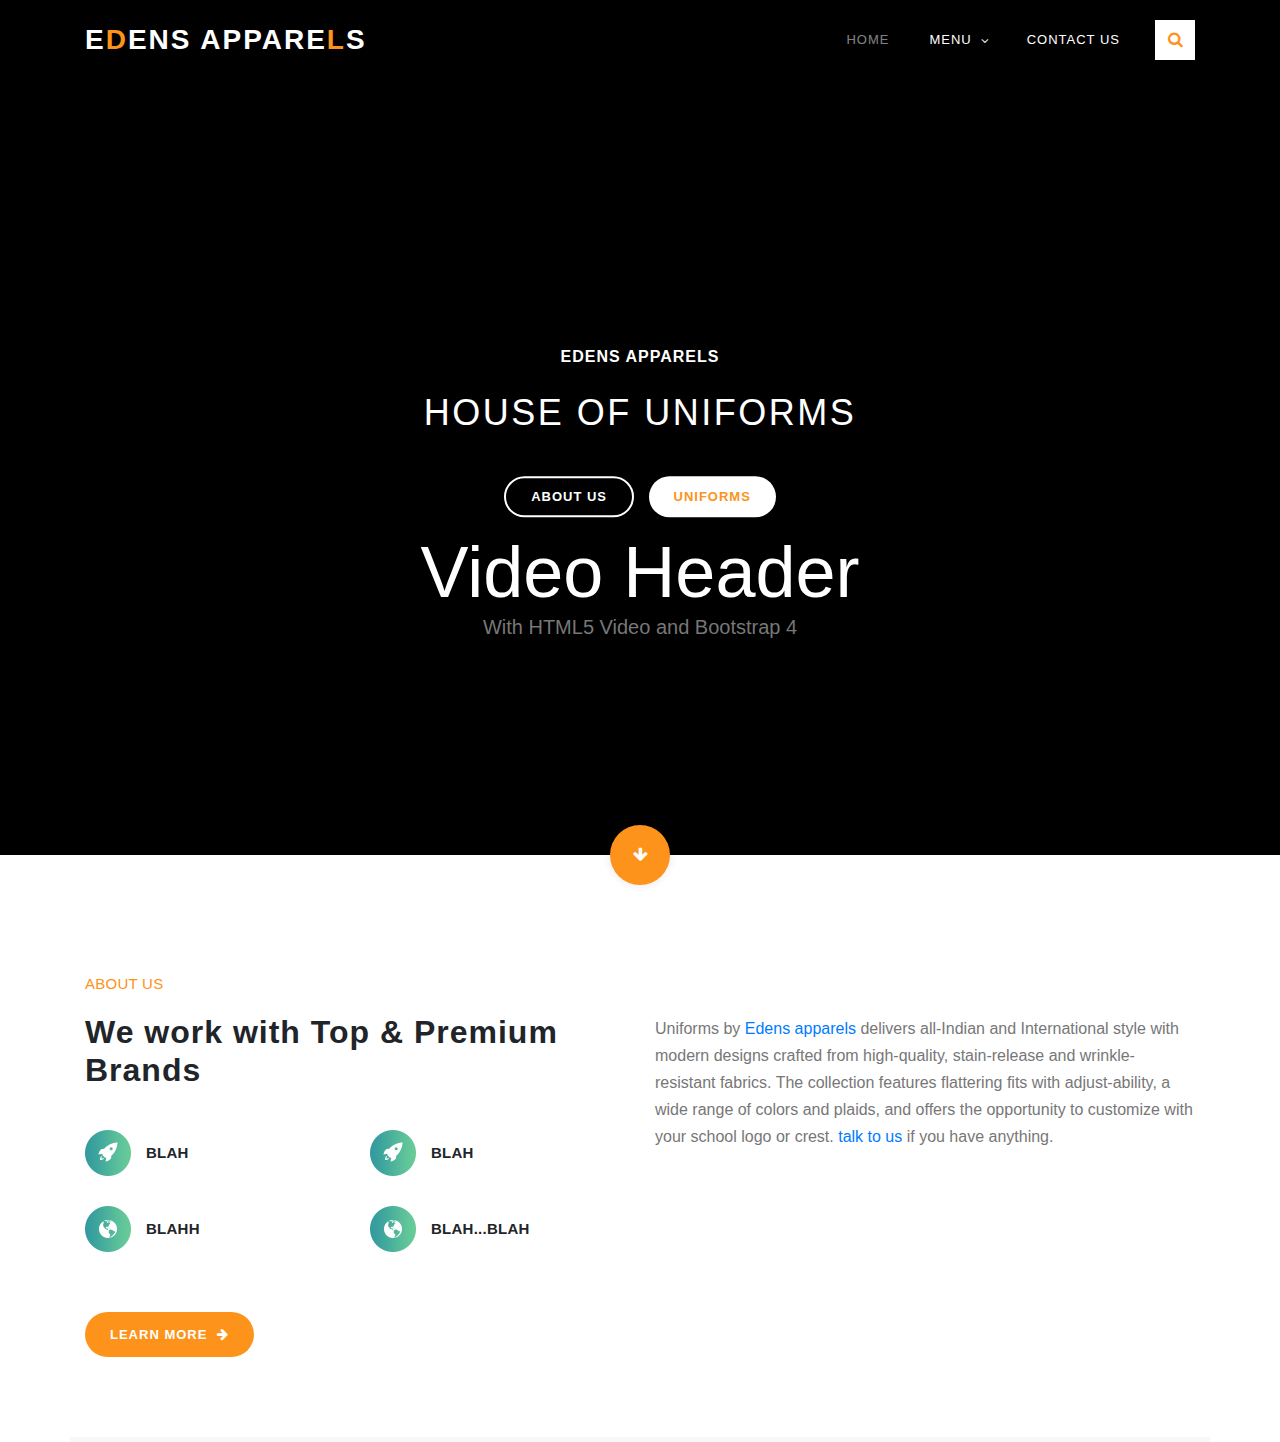
==== index.html @ 020130e3 "test phanse 1" ====
<!DOCTYPE html>
<html lang="en">

<head>
  <meta charset="UTF-8">
  <meta name="viewport" content="width=device-width, initial-scale=1, shrink-to-fit=no">
  <meta name="description" content="">
  <meta name="author" content="">
  <title>test edens</title>

  <!-- Additional CSS Files -->
  <link rel="stylesheet" type="text/css" href="assets/css/bootstrap.min.css">

  <link rel="stylesheet" type="text/css" href="assets/css/font-awesome.css">

  <link rel="stylesheet" href="assets/css/templatemo-breezed.css">

  <link rel="stylesheet" href="assets/css/owl-carousel.css">

  <link rel="stylesheet" href="assets/css/lightbox.css">

  <script src="https://ajax.googleapis.com/ajax/libs/jquery/3.5.1/jquery.min.js"></script>

</head>

<body>

  <!-- ***** Header Area Start ***** -->
  <header class="header-area header-sticky">
    <div class="container">
      <div class="row">
        <div class="col-12">
          <nav class="main-nav">

            <!-- ***** Logo Start ***** -->
            <a href="index.html" class="logo ml-0">
              e<span style="color: #fd931a;">d</span>ens appare<span style="color: #fd931a;">l</span>s
            </a>
            <!-- ***** Logo End ***** -->
            <!-- ***** Menu Start ***** -->
            <ul class="nav mt-1">
              <li class="scroll-to-section"><a href="#top" class="active">Home</a></li>
              <li class="submenu">
                <a href="javascript:;">MENU</a>
                <ul>
                  <li><a href="#about">About Us</a></li>
                  <li><a href="#projects">CATLOG</a></li>
                  <li><a href="#testimonials">Top brands</a></li>

                </ul>
              </li>
              <li class="scroll-to-section"><a href="#contact-us">Contact Us</a></li>
              <div class="search-icon">
                <a href="#search"><i class="fa fa-search"></i></a>
              </div>
            </ul>
            <a class='menu-trigger'>
              <span>Menu</span>
            </a>
            <!-- ***** Menu End ***** -->
          </nav>
        </div>
      </div>
    </div>
  </header>
  <!-- ***** Header Area End ***** -->

  <!-- ***** Search Area ***** -->
  <div id="search">
    <button type="button" class="close">×</button>
    <form id="contact" action="#" method="get">
      <fieldset>
        <input type="search" name="q" placeholder="SEARCH KEYWORD(s)" aria-label="Search through site content">
      </fieldset>
      <fieldset>
        <button type="submit" class="main-button">Search</button>
      </fieldset>
    </form>
  </div>


  <!-- ***** Main Banner Area Start ***** -->
  <div class="main-banner header-text" id="top">
    <div class="Modern-Slider">
      <!-- Item -->
      <div class="item">
        <div class="img-fill">

          <div class="overlay"></div>
          <video playsinline="playsinline" autoplay="autoplay" muted="muted" loop="loop">
            <source src="edens2.mp4" type="video/mp4">
          </video>
          <div class="container h-100">
            <div class="d-flex h-100 text-center align-items-center">
              <div class="w-100 text-white">
                <h1 class="display-3">Video Header</h1>
                <p class="lead mb-0">With HTML5 Video and Bootstrap 4</p>
              </div>
            </div>
          </div>

          <div class="text-content">
            <h3>Edens Apparels</h3>
            <h5>HOUSE OF UNIFORMS</h5>
            <a href="#about" class="main-stroked-button">ABOUT US</a>
            <a href="#projects" class="main-filled-button col-12">UNIFORMS</a>
          </div>
        </div>
      </div>

    </div>
  </div>

  <div class="scroll-down scroll-to-section"><a href="#about"><i class="fa fa-arrow-down"></i></a></div>
  <!-- ***** Main Banner Area End ***** -->

  <!-- ***** About Area Starts ***** -->
  <section class="section" id="about">
    <div class="container">
      <div class="row">
        <div class="col-lg-6 col-md-6   col-12">
          <div class="left-text-content">
            <div class="section-heading">
              <h6>About Us</h6>
              <h2>We work with Top & Premium Brands </h2>
            </div>
            <div class="row">
              <div class="col-md-6 col-sm-6">
                <div class="service-item">
                  <img src="assets/images/service-item-01.png" alt="">
                  <h4>blah</h4>
                </div>
              </div>
              <div class="col-md-6 col-sm-6">
                <div class="service-item">
                  <img src="assets/images/service-item-01.png" alt="">
                  <h4>Blah</h4>
                </div>
              </div>
              <div class="col-md-6 col-sm-6">
                <div class="service-item">
                  <img src="assets/images/contact-info-03.png" alt="">
                  <h4>blahh</h4>
                </div>
              </div>
              <div class="col-md-6 col-sm-6">
                <div class="service-item">
                  <img src="assets/images/contact-info-03.png" alt="">
                  <h4>bLAH...blah</h4>
                </div>
              </div>
              <div class="col-md-12">
                <a href="#" class="main-button-icon">
                  Learn More <i class="fa fa-arrow-right"></i>
                </a>
              </div>
            </div>
          </div>
        </div>
        <div class="col-lg-6 col-md-6   col-12">
          <div class="right-text-content">
            <p>Uniforms by <a rel="nofollow noopener" href="#top" target="_parent">Edens apparels</a> delivers
              all-Indian and International style with modern designs crafted from high-quality, stain-release and
              wrinkle-resistant fabrics.
              The collection features flattering fits with adjust-ability, a wide
              range of colors and plaids, and offers the opportunity to customize with your school logo
              or crest. <a rel="nofollow noopener" href="#contact-us" target="_parent">talk to us</a> if you have
              anything.</p>
          </div>
        </div>
      </div>
    </div>
  </section>
  <!-- ***** About Area Ends ***** -->


</body>

</html>
---- assets/css/templatemo-breezed.css ----
/*

Breezed Template

https://templatemo.com/tm-543-breezed

*/

/* ---------------------------------------------
Table of contents
------------------------------------------------
01. font & reset css
02. reset
03. global styles
04. header
05. banner
06. features
07. testimonials
08. contact
09. footer
10. preloader
11. search
12. portfolio

--------------------------------------------- */
/* 
---------------------------------------------
font & reset css
--------------------------------------------- 
*/
@import url("https://fonts.googleapis.com/css?family=Poppins:100,200,300,400,500,600,700,800,900");
/* 
---------------------------------------------
reset
--------------------------------------------- 
*/
html, body, div, span, applet, object, iframe, h1, h2, h3, h4, h5, h6, p, blockquote, div
pre, a, abbr, acronym, address, big, cite, code, del, dfn, em, font, img, ins, kbd, q,
s, samp, small, strike, strong, sub, sup, tt, var, b, u, i, center, dl, dt, dd, ol, ul, li,
figure, header, nav, section, article, aside, footer, figcaption {
  margin: 0;
  padding: 0;
  border: 0;
  outline: 0;
}

.clearfix:after {
  content: ".";
  display: block;
  clear: both;
  visibility: hidden;
  line-height: 0;
  height: 0;
}

.clearfix {
  display: inline-block;
}

html[xmlns] .clearfix {
  display: block;
}

* html .clearfix {
  height: 1%;
}

ul, li {
  padding: 0;
  margin: 0;
  list-style: none;
}

header, nav, section, article, aside, footer, hgroup {
  display: block;
}

* {
  box-sizing: border-box;
}

html, body {
  font-family: 'Raleway', sans-serif;
  font-weight: 400;
  background-color: #fff;
  font-size: 16px;
  -ms-text-size-adjust: 100%;
  -webkit-font-smoothing: antialiased;
  -moz-osx-font-smoothing: grayscale;
}

a {
  text-decoration: none !important;
}

h1, h2, h3, h4, h5, h6 {
  margin-top: 0px;
  margin-bottom: 0px;
}

ul {
  margin-bottom: 0px;
}

p {
  font-size: 14px;
  line-height: 25px;
  color: #777;
}

/* 
---------------------------------------------
global styles
--------------------------------------------- 
*/
html,
body {
  background: #fff;
  font-family: 'Raleway', sans-serif;
}

::selection {
  background: #fd931a;
  color: #fff;
}

::-moz-selection {
  background: #fd931a;
  color: #fff;
}

@media (max-width: 991px) {
  html, body {
    overflow-x: hidden;
  }
  .mobile-top-fix {
    margin-top: 30px;
    margin-bottom: 0px;
  }
  .mobile-bottom-fix {
    margin-bottom: 30px;
  }
  .mobile-bottom-fix-big {
    margin-bottom: 60px;
  }
}

a.main-stroked-button {
  font-size: 13px;
  border-radius: 25px;
  padding: 11px 25px;
  background-color: transparent;
  border: 2px solid #fff;
  text-transform: uppercase;
  color: #fff;
  font-weight: 600;
  letter-spacing: 1px;
  -webkit-transition: all 0.3s ease 0s;
  -moz-transition: all 0.3s ease 0s;
  -o-transition: all 0.3s ease 0s;
  transition: all 0.3s ease 0s;
}

a.main-stroked-button:hover {
  background-color: #fff;
  color:#fd931a;
  ;
}

a.main-filled-button {
  font-size: 13px;
  border-radius: 25px;
  padding: 13px 25px;
  background-color: #fff;
  text-transform: uppercase;
  color: #fd931a;
  font-weight: 600;
  letter-spacing: 1px;
  -webkit-transition: all 0.3s ease 0s;
  -moz-transition: all 0.3s ease 0s;
  -o-transition: all 0.3s ease 0s;
  transition: all 0.3s ease 0s;
}

a.main-filled-button:hover {
  color: #fff;
  background-color:#fd931a;
}

a.main-button-icon {
  font-size: 13px;
  border-radius: 25px;
  padding: 13px 25px;
  background-color:#fd931a;
  text-transform: uppercase;
  color: #fff;
  font-weight: 600;
  letter-spacing: 1px;
  -webkit-transition: all 0.3s ease 0s;
  -moz-transition: all 0.3s ease 0s;
  -o-transition: all 0.3s ease 0s;
  transition: all 0.3s ease 0s;
}

a.main-button-icon i {
  margin-left: 5px;
  -webkit-transition: all 0.3s ease-in-out 0s;
  -moz-transition: all 0.3s ease-in-out 0s;
  -o-transition: all 0.3s ease-in-out 0s;
  transition: all 0.3s ease-in-out 0s;
}

a.main-button-icon:hover i {
  padding-left: 5px;
}

button.main-button {
  outline: none;
  border: none;
  cursor: pointer;
  font-size: 13px;
  border-radius: 25px;
  padding: 10px 25px;
  background-color: #fff;
  text-transform: uppercase;
  color: #fd931a;
  font-weight: 600;
  letter-spacing: 1px;
  -webkit-transition: all 0.3s ease 0s;
  -moz-transition: all 0.3s ease 0s;
  -o-transition: all 0.3s ease 0s;
  transition: all 0.3s ease 0s;
}

button.main-button:hover {
  color: #fff;
  background-color: #fd931a;
}

button.main-button-icon {
  border: none;
  outline: none;
  font-size: 13px;
  border-radius: 25px;
  padding: 13px 25px;
  background-color: #fd931a;
  text-transform: uppercase;
  color: #fff;
  font-weight: 600;
  letter-spacing: 1px;
  -webkit-transition: all 0.3s ease 0s;
  -moz-transition: all 0.3s ease 0s;
  -o-transition: all 0.3s ease 0s;
  transition: all 0.3s ease 0s;
}

button.main-button-icon i {
  margin-left: 5px;
  -webkit-transition: all 0.3s ease-in-out 0s;
  -moz-transition: all 0.3s ease-in-out 0s;
  -o-transition: all 0.3s ease-in-out 0s;
  transition: all 0.3s ease-in-out 0s;
}

button.main-button-icon:hover i {
  padding-left: 5px;
}

a.text-button-icon {
  text-transform: uppercase;
  color: #1e1e1e;
  font-size: 13px;
  font-weight: 600;
  letter-spacing: 1px;
  -webkit-transition: all 0.3s ease 0s;
  -moz-transition: all 0.3s ease 0s;
  -o-transition: all 0.3s ease 0s;
  transition: all 0.3s ease 0s;
}

a.text-button-icon i {
  margin-left: 5px;
  -webkit-transition: all 0.3s ease-in-out 0s;
  -moz-transition: all 0.3s ease-in-out 0s;
  -o-transition: all 0.3s ease-in-out 0s;
  transition: all 0.3s ease-in-out 0s;
}

a.text-button-icon:hover {
  color: #fd931a;
}

a.text-button-icon:hover i {
  padding-left: 5px;
}


.section-heading h6 {
  font-size: 15px;
  font-weight: 500;
  text-transform: uppercase;
  letter-spacing: 0.25px;
  margin-top: 0px;
  margin-bottom: 0px;
}

.section-heading h2 {
  font-size: 32px;
  font-weight: 800;
  letter-spacing: 1px;
  margin-top: 20px;
  margin-bottom: 0px;
}


/* 
---------------------------------------------
header
--------------------------------------------- 
*/

.background-header {
  background-color: #fff;
  height: 80px!important;
  position: fixed!important;
  top: 0px;
  left: 0px;
  right: 0px;
  box-shadow: 0px 0px 10px rgba(0,0,0,0.15)!important;
}

.background-header .logo,
.background-header .main-nav .nav li a {
  color: #1e1e1e!important;
}

.background-header .main-nav .nav li:hover a {
  color: #fd931a!important;
}

.background-header .nav li a.active {
  color: #fd931a!important;
}

.header-area {
  position: absolute;
  top: 0px;
  left: 0px;
  right: 0px;
  z-index: 100;
  height: 100px;
  -webkit-transition: all .5s ease 0s;
  -moz-transition: all .5s ease 0s;
  -o-transition: all .5s ease 0s;
  transition: all .5s ease 0s;
}

.header-area .main-nav {
  min-height: 80px;
  background: transparent;
}

.header-area .main-nav .logo {
  line-height: 80px;
  color: #fff;
  font-size: 28px;
  font-weight: 700;
  text-transform: uppercase;
  letter-spacing: 2px;
  float: left;
  -webkit-transition: all 0.3s ease 0s;
  -moz-transition: all 0.3s ease 0s;
  -o-transition: all 0.3s ease 0s;
  transition: all 0.3s ease 0s;
}


.header-area .main-nav .nav {
  float: right;
  margin-top: 27px;
  margin-right: 0px;
  background-color: transparent;
  -webkit-transition: all 0.3s ease 0s;
  -moz-transition: all 0.3s ease 0s;
  -o-transition: all 0.3s ease 0s;
  transition: all 0.3s ease 0s;
  position: relative;
  z-index: 999;
}

.header-area .main-nav .nav li {
  padding-left: 20px;
  padding-right: 20px;
}

.header-area .main-nav .nav .search-icon {
  float: right;
  margin-left: 15px;
}

.header-area .main-nav .nav .search-icon a {
  background-color: #fff;
  color: #fd931a;
  width: 40px;
  height: 40px;
  display: inline-block;
  text-align: center;
  line-height: 40px;
}

@media (max-width: 767px) {
  .header-area .main-nav .nav .search-icon {
    float: none;
    text-align: center;
    width: 100%;
    background-color: #fff;
    margin-left: 0px;
  }
}

.header-area .main-nav .nav .search-icon a:hover {
  opacity: 1;
  color: #fd931a!important;
}

.header-area .main-nav .nav li a {
  display: block;
  font-weight: 500;
  font-size: 13px;
  color: #7a7a7a;
  text-transform: uppercase;
  -webkit-transition: all 0.3s ease 0s;
  -moz-transition: all 0.3s ease 0s;
  -o-transition: all 0.3s ease 0s;
  transition: all 0.3s ease 0s;
  height: 40px;
  line-height: 40px;
  border: transparent;
  letter-spacing: 1px;
}

.header-area .main-nav .nav li a {
  color: #fff;
}

.header-area .main-nav .nav li:hover a,
.header-area .main-nav .nav li a.active {
  color: #fff!important;
  opacity: 0.5;
}

.background-header .main-nav .nav li:hover a,
.background-header .main-nav .nav li a.active {
  color: #fd931a!important;
  opacity: 1;
}

.header-area .main-nav .nav li.submenu {
  position: relative;
  padding-right: 35px;
}

.header-area .main-nav .nav li.submenu:after {
  font-family: FontAwesome;
  content: "\f107";
  font-size: 12px;
  color: #fff;
  position: absolute;
  right: 18px;
  top: 12px;
}

.background-header .main-nav .nav li.submenu:after {
  color: #7a7a7a;
}

.header-area .main-nav .nav li.submenu ul {
  position: absolute;
  width: 200px;
  box-shadow: 0 2px 28px 0 rgba(0, 0, 0, 0.06);
  overflow: hidden;
  top: 40px;
  opacity: 0;
  transform: translateY(+2em);
  visibility: hidden;
  z-index: -1;
  transition: all 0.3s ease-in-out 0s, visibility 0s linear 0.3s, z-index 0s linear 0.01s;
}

.header-area .main-nav .nav li.submenu ul li {
  margin-left: 0px;
  padding-left: 0px;
  padding-right: 0px;
}

.header-area .main-nav .nav li.submenu ul li a {
  opacity: 1;
  display: block;
  background: #fff;
  color: #7a7a7a!important;
  padding-left: 20px;
  height: 40px;
  line-height: 40px;
  -webkit-transition: all 0.3s ease 0s;
  -moz-transition: all 0.3s ease 0s;
  -o-transition: all 0.3s ease 0s;
  transition: all 0.3s ease 0s;
  position: relative;
  font-size: 13px;
  border-bottom: 1px solid #f5f5f5;
}

.header-area .main-nav .nav li.submenu ul li a:hover {
  background: #fff;
  color: #fd931a!important;
  padding-left: 25px;
}

.header-area .main-nav .nav li.submenu ul li a:hover:before {
  width: 3px;
}

.header-area .main-nav .nav li.submenu:hover ul {
  visibility: visible;
  opacity: 1;
  z-index: 1;
  transform: translateY(0%);
  transition-delay: 0s, 0s, 0.3s;
}

.header-area .main-nav .menu-trigger {
  cursor: pointer;
  display: block;
  position: absolute;
  top: 23px;
  width: 32px;
  height: 40px;
  text-indent: -9999em;
  z-index: 99;
  right: 40px;
  display: none;
}

.header-area .main-nav .menu-trigger span,
.header-area .main-nav .menu-trigger span:before,
.header-area .main-nav .menu-trigger span:after {
  -moz-transition: all 0.4s;
  -o-transition: all 0.4s;
  -webkit-transition: all 0.4s;
  transition: all 0.4s;
  background-color: #1e1e1e;
  display: block;
  position: absolute;
  width: 30px;
  height: 2px;
  left: 0;
}

.background-header .main-nav .menu-trigger span,
.background-header .main-nav .menu-trigger span:before,
.background-header .main-nav .menu-trigger span:after {
  background-color: #1e1e1e;
}

.header-area .main-nav .menu-trigger span:before,
.header-area .main-nav .menu-trigger span:after {
  -moz-transition: all 0.4s;
  -o-transition: all 0.4s;
  -webkit-transition: all 0.4s;
  transition: all 0.4s;
  background-color: #1e1e1e;
  display: block;
  position: absolute;
  width: 30px;
  height: 2px;
  left: 0;
  width: 75%;
}

.background-header .main-nav .menu-trigger span:before,
.background-header .main-nav .menu-trigger span:after {
  background-color: #1e1e1e;
}

.header-area .main-nav .menu-trigger span:before,
.header-area .main-nav .menu-trigger span:after {
  content: "";
}

.header-area .main-nav .menu-trigger span {
  top: 16px;
}

.header-area .main-nav .menu-trigger span:before {
  -moz-transform-origin: 33% 100%;
  -ms-transform-origin: 33% 100%;
  -webkit-transform-origin: 33% 100%;
  transform-origin: 33% 100%;
  top: -10px;
  z-index: 10;
}

.header-area .main-nav .menu-trigger span:after {
  -moz-transform-origin: 33% 0;
  -ms-transform-origin: 33% 0;
  -webkit-transform-origin: 33% 0;
  transform-origin: 33% 0;
  top: 10px;
}

.header-area .main-nav .menu-trigger.active span,
.header-area .main-nav .menu-trigger.active span:before,
.header-area .main-nav .menu-trigger.active span:after {
  background-color: transparent;
  width: 100%;
}

.header-area .main-nav .menu-trigger.active span:before {
  -moz-transform: translateY(6px) translateX(1px) rotate(45deg);
  -ms-transform: translateY(6px) translateX(1px) rotate(45deg);
  -webkit-transform: translateY(6px) translateX(1px) rotate(45deg);
  transform: translateY(6px) translateX(1px) rotate(45deg);
  background-color: #1e1e1e;
}

.background-header .main-nav .menu-trigger.active span:before {
  background-color: #1e1e1e;
}

.header-area .main-nav .menu-trigger.active span:after {
  -moz-transform: translateY(-6px) translateX(1px) rotate(-45deg);
  -ms-transform: translateY(-6px) translateX(1px) rotate(-45deg);
  -webkit-transform: translateY(-6px) translateX(1px) rotate(-45deg);
  transform: translateY(-6px) translateX(1px) rotate(-45deg);
  background-color: #1e1e1e;
}

.background-header .main-nav .menu-trigger.active span:after {
  background-color: #1e1e1e;
}

.header-area.header-sticky {
  min-height: 80px;
}

.header-area.header-sticky .nav {
  margin-top: 20px !important;
}

.header-area.header-sticky .nav li a.active {
  color: #fd931a;
}

@media (max-width: 1200px) {
  .header-area .main-nav .nav li {
    padding-left: 12px;
    padding-right: 12px;
  }
  .header-area .main-nav:before {
    display: none;
  }
}

@media (max-width: 767px) {
  .header-area .main-nav .logo {
    color: #1e1e1e;
  }
  .header-area.header-sticky .nav li a:hover,
  .header-area.header-sticky .nav li a.active {
    color: #fd931a!important;
    opacity: 1;
  }
  .header-area.header-sticky .nav li.search-icon a {
    width: 100%;
  }
  .header-area {
    background-color: #f7f7f7;
    padding: 0px 15px;
    height: 80px;
    box-shadow: none;
    text-align: center;
  }
  .header-area .container {
    padding: 0px;
  }
  .header-area .logo {
    margin-left: 30px;
  }
  .header-area .menu-trigger {
    display: block !important;
  }
  .header-area .main-nav {
    overflow: hidden;
  }
  .header-area .main-nav .nav {
    float: none;
    width: 100%;
    display: none;
    -webkit-transition: all 0s ease 0s;
    -moz-transition: all 0s ease 0s;
    -o-transition: all 0s ease 0s;
    transition: all 0s ease 0s;
    margin-left: 0px;
  }
  .header-area .main-nav .nav li:first-child {
    border-top: 1px solid #eee;
  }
  .header-area.header-sticky .nav {
    margin-top: 80px !important;
  }
  .header-area .main-nav .nav li {
    width: 100%;
    background: #fff;
    border-bottom: 1px solid #eee;
    padding-left: 0px !important;
    padding-right: 0px !important;
  }
  .header-area .main-nav .nav li a {
    height: 50px !important;
    line-height: 50px !important;
    padding: 0px !important;
    border: none !important;
    background: #f7f7f7 !important;
    color: #191a20 !important;
  }
  .header-area .main-nav .nav li a:hover {
    background: #eee !important;
    color: #fd931a!important;
  }
  .header-area .main-nav .nav li.submenu ul {
    position: relative;
    visibility: inherit;
    opacity: 1;
    z-index: 1;
    transform: translateY(0%);
    transition-delay: 0s, 0s, 0.3s;
    top: 0px;
    width: 100%;
    box-shadow: none;
    height: 0px;
  }
  .header-area .main-nav .nav li.submenu ul li a {
    font-size: 12px;
    font-weight: 400;
  }
  .header-area .main-nav .nav li.submenu ul li a:hover:before {
    width: 0px;
  }
  .header-area .main-nav .nav li.submenu ul.active {
    height: auto !important;
  }
  .header-area .main-nav .nav li.submenu:after {
    color: #3B566E;
    right: 25px;
    font-size: 14px;
    top: 15px;
  }
  .header-area .main-nav .nav li.submenu:hover ul, .header-area .main-nav .nav li.submenu:focus ul {
    height: 0px;
  }
}

@media (min-width: 767px) {
  .header-area .main-nav .nav {
    display: flex !important;
  }
}


/* 
---------------------------------------------
banner
--------------------------------------------- 
*/
/* ==== Main CSS === */
.img-fill{
  width: 100%;
  display: block;
  overflow: hidden;
  position: relative;
  text-align: center
}

.img-fill img {
  min-height: 100%;
  min-width: 100%;
  position: relative;
  display: inline-block;
  max-width: none;
}

*,
*:before,
*:after {
  -webkit-box-sizing: border-box;
  box-sizing: border-box;
  -webkit-font-smoothing: antialiased;
  -moz-osx-font-smoothing: grayscale;
}

.Grid1k {
  padding: 0 15px;
  max-width: 1200px;
  margin: auto;
}

.blocks-box,
.slick-slider {
  margin: 0;
  padding: 0!important;
}

.slick-slide {
  float: left /* If RTL Make This Right */ ;
  padding: 0;
}

/* ==== Slider Style === */
.Modern-Slider .item .img-fill{
  height:95vh;
  background:#000;
}

.Modern-Slider .item .info > div{
  display:inline-block!important;
  vertical-align:middle;
}

.Modern-Slider .NextArrow{
  position:absolute;
  top:50%;
  right:30px;
  border:0 none;
  background-color: transparent;
  text-align:center;
  font-size: 36px;
  font-family: 'FontAwesome';
  color:#FFF;
  z-index:5;
  outline: none;
}

.Modern-Slider .NextArrow:before{
  content:'\f105';
}

.Modern-Slider .PrevArrow {
  position:absolute;
  top:50%;
  left:30px;
  border:0 none;
  background-color: transparent;
  text-align:center;
  font-size: 36px;
  font-family: 'FontAwesome';
  color:#FFF;
  z-index:5;
  outline: none;
}

.Modern-Slider .PrevArrow:before{
  content:'\f104';
}

.scroll-down {
  position: absolute;
  left: 50%;
  margin-top: -30px;
  margin-left: -30px;
  z-index: 10;
}

.scroll-down a {
  display: inline-block;
  background-color: #fd931a;
  width: 60px;
  height: 60px;
  text-align: center;
  line-height: 60px;
  border-radius: 50%;
  color: #fff;
  box-shadow: 0px 0px 10px rgba(0,0,0,0.1);
}

ul.slick-dots {
  display: none!important;
}

.Modern-Slider .text-content {
  width: 80%;
  position: absolute;
  top: 50%;
  left: 50%;
  transform: translate(-50%, -50%);
}

.Modern-Slider .item h3 {
  margin-bottom: 25px;
  font-size: 16px;
  text-transform: uppercase;
  font-weight: 600;
  letter-spacing: 1px;
  color:#FFF;
  animation:fadeOutRight 1s both;
}

.Modern-Slider .item h5 {
  margin-bottom: 50px;
  font-size: 36px;
  font-weight: 200;
  letter-spacing: 2.5px;
  color:#FFF;
  overflow:hidden;
  animation:fadeOutLeft 1s both;
}

.Modern-Slider .item a {
  margin: 0 5px;
}

.Modern-Slider .item.slick-active h3{
  animation:fadeInDown 1s both 1s;
}

.Modern-Slider .item.slick-active h5{
  animation:fadeInLeft 1s both 1.5s;
}

.Modern-Slider .item.slick-active{
  animation:Slick-FastSwipeIn 1s both;
}

.Modern-Slider .buttons {
  position: relative;
}

.Modern-Slider {background:#000;}


/* ==== Slick Slider Css Ruls === */
.slick-slider{position:relative;display:block;-webkit-user-select:none;-moz-user-select:none;-ms-user-select:none;user-select:none;-webkit-touch-callout:none;-khtml-user-select:none;-ms-touch-action:pan-y;touch-action:pan-y;-webkit-tap-highlight-color:transparent}
.slick-list{position:relative;display:block;overflow:hidden;margin:0;padding:0}
.slick-list:focus{outline:none}.slick-list.dragging{cursor:hand}
.slick-slider .slick-track,.slick-slider .slick-list{-webkit-transform:translate3d(0,0,0);-ms-transform:translate3d(0,0,0);transform:translate3d(0,0,0)}
.slick-track{position:relative;top:0;left:0;display:block}
.slick-track:before,.slick-track:after{display:table;content:''}.slick-track:after{clear:both}
.slick-loading .slick-track{visibility:hidden}
.slick-slide{display:none;float:left /* If RTL Make This Right */ ;height:100%;min-height:1px}
.slick-slide.dragging img{pointer-events:none}
.slick-initialized .slick-slide{display:block}
.slick-loading .slick-slide{visibility:hidden}
.slick-vertical .slick-slide{display:block;height:auto;border:1px solid transparent}

/*
---------------------------------------------
about
---------------------------------------------
*/

#about {
  padding: 120px 0px 0px 0px;
  position: relative;
  z-index: 9;
}

#about .container {
  border-bottom: 5px solid #f7f7f7;
  padding-bottom: 80px;
}

#about .section-heading {
  margin-bottom: 10px;
}

#about .section-heading h6 {
  color: #fd931a;
}

#about .service-item {
  margin-top: 30px;
}

#about .service-item img {
  float: left;
  margin-right: 15px;
  width: 46px;
  height: 46px;
}

#about .service-item h4 {
  font-size: 15px;
  font-weight: 700;
  text-transform: uppercase;
  letter-spacing: 0.25px;
  line-height: 46px;
}

#about a.main-button-icon {
  display: inline-block;
  margin-top: 60px;
}

#about .right-text-content {
  margin-top: 40px;
}

#about .right-text-content p {
  font-size: 16px;
  line-height: 27px;
  color: #777;
}


/*
---------------------------------------------
features
---------------------------------------------
*/

#features {
  padding-top: 80px;
  padding-bottom: 70px;
}

#features .features-item {
  margin-bottom: 50px;
}

.features-item .features-icon {
  float: left;
}

#features .features-content {
  margin-left: 75px;
}

.features-item .features-content h4 {
  font-size: 15px;
  font-weight: 700;
  text-transform: uppercase;
  letter-spacing: 0.25px;
  margin-bottom: 15px;
}

.features-item .features-content p {
  margin-bottom: 15px;
}



/*
---------------------------------------------
subscribe
---------------------------------------------
*/

#subscribe {
  padding: 80px 0px;
  background-image: url(../images/slide-02.jpg);
  background-position: center center;
  background-repeat: no-repeat;
  background-size: cover;
}

#subscribe .section-heading {
  text-align: center;
  color: #fff;
  margin-bottom: 25px;
}

#subscribe p {
  text-align: center;
  font-size: 16px;
  line-height: 27px;
  color: #fff;
  margin-bottom: 40px;
}

#subscribe input {
  width: 100%;
  height: 38px;
  border-radius: 19px;
  border: 1px solid #fff;
  background-color: transparent;
  padding: 0px 20px;
  font-size: 13px;
  color: #fff;
  outline: none;
}

.subscribe-form ::-webkit-input-placeholder { /* Edge */
  color: #fff;
}

.subscribe-form :-ms-input-placeholder { /* Internet Explorer 10-11 */
  color: #fff;
}

.subscribe-form ::placeholder {
  color: #fff;
}

@media (max-width: 767px) {
  #subscribe fieldset {
    text-align: center;
    margin-bottom: 20px;
  }
}

/*
--------------------------------------------
testimonials
--------------------------------------------
*/
#testimonials {
  margin-top: 120px;
  padding: 80px 0px;
  padding: 120px 0px;
  background-image: url(../images/slide-03.jpg);
  background-position: center center;
  background-repeat: no-repeat;
  background-size: cover;
}
#testimonials .section-heading {
  text-align: center;
  color: #fff;
  margin-bottom: 60px;
}

#testimonials .item {
  position: relative;
  text-align: center;
}

#testimonials .item h4 {
  font-size: 17px;
  font-weight: 700;
  text-transform: uppercase;
  color: #fff;
  letter-spacing: 1px;
  margin-top: 22px;
  margin-bottom: 7px;
}


#testimonials .item span {
  color: #fff;
  font-weight: 500;
  font-size: 13px;
  text-transform: uppercase;
  letter-spacing: 0.5px;
}

#testimonials .item .member-thumb {
  position: relative;
}

#testimonials .item .hover-effect {
  cursor: pointer;
  position: absolute;
  top: 0;
  bottom: 0;
  width: 100%;
  background-color: rgba(0,0,0,0.95);
  opacity: 0;
  visibility: hidden;
  -webkit-transition: all 0.5s ease 0s;
  -moz-transition: all 0.5s ease 0s;
  -o-transition: all 0.5s ease 0s;
  transition: all 0.5s ease 0s;
}

#testimonials .item .hover-content {
  position: absolute;
  top: 50%;
  left: 50%;
  transform: translate(-50%, -50%);
  width: 100%;
}

#testimonials .item:hover .hover-effect {
  opacity: 1;
  visibility: visible;
}

#testimonials .item .hover-effect ul li {
  display: inline-block;
  margin: 0px 5px;
}

#testimonials .item .hover-effect ul li a {
  width: 32px;
  height: 32px;
  display: inline-block;
  text-align: center;
  line-height: 32px;
  font-size: 14px;
  background-color: #fff;
  border-radius: 50%;
  color: #fd931a;
  -webkit-transition: all 0.3s ease 0s;
  -moz-transition: all 0.3s ease 0s;
  -o-transition: all 0.3s ease 0s;
  transition: all 0.3s ease 0s;
}

#testimonials .item .hover-effect ul li a:hover {
  color: #fff;
  background-color: #fd931a;
}

#testimonials .owl-carousel {
  padding-bottom: 60px;
}

.owl-dots {
  position: absolute;
  left: 50%;
  transform: translateX(-50%);
  bottom: 0;
}

.owl-dots .owl-dot {
  outline: none;
  height: 10px;
}

.owl-dots .owl-dot span {
  width: 8px;
  height: 8px;
  background-color: #fff;
  border-radius: 50%;
  display: inline-block;
  margin: 0px 5px;
  outline: none;
  -webkit-transition: all 0.2s ease 0s;
  -moz-transition: all 0.2s ease 0s;
  -o-transition: all 0.2s ease 0s;
  transition: all 0.2s ease 0s;
}

.owl-dots .active span {
  width: 10px;
  height: 10px;
  margin-bottom: -1px;
}





/* 
---------------------------------------------
contact
--------------------------------------------- 
*/

#contact-us .section-heading {
  margin-bottom: 50px;
}

#contact-us .section-heading h6 {
  color: #fd931a;
}

#contact-us .left-text-content ul li {
  margin-bottom: 30px;
}

#contact-us .left-text-content ul li {
  font-size: 14px;
  font-weight: 600;
  letter-spacing: 0.5px;
}

#contact-us .left-text-content ul li img {
  margin-right: 15px;
}

#contact-us {
  padding: 120px 0px;
  background-image: url(../images/dotted-map-bg.png);
  background-position: center center;
  background-repeat: no-repeat;
}

#contact {
  margin-top: 40px;
}

.contact-form input,
.contact-form textarea {
  color: #7a7a7a;
  font-size: 15px;
  border: 1px solid #ddd;
  background-color: #fff;
  width: 100%;
  height: 46px;
  outline: none;
  padding-top: 3px;
  padding-left: 20px;
  padding-right: 20px;
  -webkit-appearance: none;
  -moz-appearance: none;
  appearance: none;
  margin-bottom: 30px;
}

.contact-form textarea {
  height: 150px;
  resize: none;
  padding: 20px;
}

.contact-form ::-webkit-input-placeholder { /* Edge */
  color: #7a7a7a;
}

.contact-form :-ms-input-placeholder { /* Internet Explorer 10-11 */
  color: #7a7a7a;
}

.contact-form ::placeholder {
  color: #7a7a7a;
}





/* 
---------------------------------------------
footer
--------------------------------------------- 
*/

footer {
  padding: 80px 0px;
  background: #fd931a;
  background: linear-gradient(145deg, #d3762a 0%, #e0ac1d 100%);
}

footer .left-text-content p {
  color: #fff;
  font-size: 14px;
}

footer .left-text-content a {
  color: #fff;
}

footer .right-text-content {
  float: right;
}

footer .right-text-content p {
  color: #fff;
  font-size: 14px;
  margin-right: 15px;
  text-transform: uppercase;
}

footer .right-text-content ul li {
  display: inline-block;
}

footer .right-text-content ul li a {
  width: 32px;
  height: 32px;
  display: inline-block;
  text-align: center;
  line-height: 32px;
  font-size: 14px;
  background-color: #fff;
  border-radius: 50%;
  color: #fd931a;
  -webkit-transition: all 0.3s ease 0s;
  -moz-transition: all 0.3s ease 0s;
  -o-transition: all 0.3s ease 0s;
  transition: all 0.3s ease 0s;
}

footer .right-text-content ul li a:hover {
  background-color: #fd931a;
  color: #fff;
}

@media (max-width: 992px) {
  footer .left-text-content p {
    text-align: center;
    margin-bottom: 30px;
  }
  footer .right-text-content {
    float: none;
    text-align: center;
  }
}



/* 
---------------------------------------------
preloader
--------------------------------------------- 
*/
#preloader {
  overflow: hidden;
  background-image: linear-gradient(145deg, #339b9e 0%, #68cc98 100%);
  left: 0;
  right: 0;
  top: 0;
  bottom: 0;
  position: fixed;
  z-index: 99999;
  color: #fff;
}

#preloader .jumper {
  left: 0;
  top: 0;
  right: 0;
  bottom: 0;
  display: block;
  position: absolute;
  margin: auto;
  width: 50px;
  height: 50px;
}

#preloader .jumper > div {
  background-color: #fff;
  width: 10px;
  height: 10px;
  border-radius: 100%;
  -webkit-animation-fill-mode: both;
  animation-fill-mode: both;
  position: absolute;
  opacity: 0;
  width: 50px;
  height: 50px;
  -webkit-animation: jumper 1s 0s linear infinite;
  animation: jumper 1s 0s linear infinite;
}

#preloader .jumper > div:nth-child(2) {
  -webkit-animation-delay: 0.33333s;
  animation-delay: 0.33333s;
}

#preloader .jumper > div:nth-child(3) {
  -webkit-animation-delay: 0.66666s;
  animation-delay: 0.66666s;
}

@-webkit-keyframes jumper {
  0% {
    opacity: 0;
    -webkit-transform: scale(0);
    transform: scale(0);
  }
  5% {
    opacity: 1;
  }
  100% {
    -webkit-transform: scale(1);
    transform: scale(1);
    opacity: 0;
  }
}

@keyframes jumper {
  0% {
    opacity: 0;
    -webkit-transform: scale(0);
    transform: scale(0);
  }
  5% {
    opacity: 1;
  }
  100% {
    opacity: 0;
  }
}




/* 
---------------------------------------------
search
--------------------------------------------- 
*/

#search {
  z-index: 9999;
  position: fixed;
  top: 0px;
  left: 0px;
  width: 100%;
  height: 100%;
  background-color: rgba(0, 0, 0, 0.95);
  -webkit-transition: all 0.5s ease-in-out;
  -moz-transition: all 0.5s ease-in-out;
  -o-transition: all 0.5s ease-in-out;
  -ms-transition: all 0.5s ease-in-out;
  transition: all 0.5s ease-in-out;
  -webkit-transform: translate(0px, -100%) scale(0, 0);
  -moz-transform: translate(0px, -100%) scale(0, 0);
  -o-transform: translate(0px, -100%) scale(0, 0);
  -ms-transform: translate(0px, -100%) scale(0, 0);
  transform: translate(0px, -100%) scale(0, 0);
  opacity: 0;
}
#search input {
  position: absolute;
  top: 50%;
  width: 100%;
  color: white;
  background: rgba(0, 0, 0, 0);
  font-size: 60px;
  font-weight: 300;
  text-align: center;
  border: 0px;
  margin: 0px auto;
  margin-top: -51px;
  padding-left: 30px;
  padding-right: 30px;
  outline: none;
}
#search .main-button {
  color: #fff;
  position: absolute;
  text-transform: uppercase;
  border-radius: 20px;
  font-size: 13px;
  font-weight: 600;
  padding: 11px 25px;
  letter-spacing: 1px;
  transform: translateX(-15%);
  top: 50%;
  left: 50%;
  margin-top: 61px;
  margin-left: -45px;
  background-color: #fd931a;
  border: black;
}
#search .close {
  border-radius: 50%;
  position: fixed;
  top: 15px;
  right: 15px;
  color: #fff;
  background-color: #fd931a;
  outline: none;
  opacity: 1;
  display: inline-block;
  width: 60px;
  height: 60px;
  text-align: center;
  line-height: 60px;
  font-size: 28px;
}
#search.open {
  -webkit-transform: translate(0px, 0px) scale(1, 1);
  -moz-transform: translate(0px, 0px) scale(1, 1);
  -o-transform: translate(0px, 0px) scale(1, 1);
  -ms-transform: translate(0px, 0px) scale(1, 1);
  transform: translate(0px, 0px) scale(1, 1);
  opacity: 1;
}




/* 
---------------------------------------------
portfolio
--------------------------------------------- 
*/

#projects .filters {
  margin-top: 50px;
}
#projects .filters ul {
  padding: 0;
}
#projects .filters ul li {
  list-style: none;
  display: block;
  padding: 15px 0px;
  cursor: pointer;
  position: relative;
  font-size: 13px;
  font-weight: 700;
  color: #9a9a9a;
  text-transform: uppercase;
  -webkit-transition: all 0.3s ease-in-out;
  -moz-transition: all 0.3s ease-in-out;
  -o-transition: all 0.3s ease-in-out;
  -ms-transition: all 0.3s ease-in-out;
  transition: all 0.3s ease-in-out;
}
#projects .filters ul li.active,
#projects .filters ul li:hover {
  color: #fd931a;
}
#projects .filters-content {
  margin-top: 50px;
}
#projects .filters-content .show {
  opacity: 1;
  visibility: visible;
  transition: all 350ms;
}
#projects .filters-content .hide {
  opacity: 0;
  visibility: hidden;
  transition: all 350ms;
}

#projects .filters-content .all {
  margin-bottom: 30px;
}

#projects .filters-content .item {
  text-align: center;
  cursor: pointer;
  -webkit-transition: all 0.3s ease-in-out;
  -moz-transition: all 0.3s ease-in-out;
  -o-transition: all 0.3s ease-in-out;
  -ms-transition: all 0.3s ease-in-out;
  transition: all 0.3s ease-in-out;
}
#projects .filters-content .item:hover {
  opacity: 0.75;
}
#projects .filters-content .item .p-inner {
  padding: 20px 30px;
  box-shadow: 0 0 5px rgba(0, 0, 0, 0.3);
}
#projects .filters-content .item .p-inner h5 {
  font-size: 15px;
}
#projects .filters-content .item .p-inner .cat {
  font-size: 13px;
}
#projects .filters-content .item img {
  width: 100%;
}

#projects {
  padding-top: 120px;
}

#projects .section-heading {
  margin-bottom: 60px;
}

#projects .section-heading h6 {
  color: #fd931a;
}


@media (max-width: 992px) {
  #projects .filters ul li {
    display: inline-block;
    margin-right: 10px;
    padding: 0px;
  }
  #projects .section-heading {
    margin-bottom: 0px;
  }
}
---- assets/css/owl-carousel.css ----
/**
 * Owl Carousel v2.3.4
 * Copyright 2013-2018 David Deutsch
 * Licensed under: SEE LICENSE IN https://github.com/OwlCarousel2/OwlCarousel2/blob/master/LICENSE
 */
/*
 *  Owl Carousel - Core
 */
.owl-carousel {
  display: none;
  width: 100%;
  -webkit-tap-highlight-color: transparent;
  /* position relative and z-index fix webkit rendering fonts issue */
  position: relative;
  z-index: 1; }
  .owl-carousel .owl-stage {
    position: relative;
    -ms-touch-action: pan-Y;
    touch-action: manipulation;
    -moz-backface-visibility: hidden;
    /* fix firefox animation glitch */ }
  .owl-carousel .owl-stage:after {
    content: ".";
    display: block;
    clear: both;
    visibility: hidden;
    line-height: 0;
    height: 0; }
  .owl-carousel .owl-stage-outer {
    position: relative;
    overflow: hidden;
    /* fix for flashing background */
    -webkit-transform: translate3d(0px, 0px, 0px); }
  .owl-carousel .owl-wrapper,
  .owl-carousel .owl-item {
    -webkit-backface-visibility: hidden;
    -moz-backface-visibility: hidden;
    -ms-backface-visibility: hidden;
    -webkit-transform: translate3d(0, 0, 0);
    -moz-transform: translate3d(0, 0, 0);
    -ms-transform: translate3d(0, 0, 0); }
  .owl-carousel .owl-item {
    position: relative;
    min-height: 1px;
    float: left;
    -webkit-backface-visibility: hidden;
    -webkit-tap-highlight-color: transparent;
    -webkit-touch-callout: none; }
  .owl-carousel .owl-item img {
    display: block;
    width: 100%; }
  .owl-carousel .owl-nav.disabled,
  .owl-carousel .owl-dots.disabled {
    display: none; }
  .owl-carousel .owl-nav .owl-prev,
  .owl-carousel .owl-nav .owl-next,
  .owl-carousel .owl-dot {
    cursor: pointer;
    -webkit-user-select: none;
    -khtml-user-select: none;
    -moz-user-select: none;
    -ms-user-select: none;
    user-select: none; }
  .owl-carousel .owl-nav button.owl-prev,
  .owl-carousel .owl-nav button.owl-next,
  .owl-carousel button.owl-dot {
    background: none;
    color: inherit;
    border: none;
    padding: 0 !important;
    font: inherit; }
  .owl-carousel.owl-loaded {
    display: block; }
  .owl-carousel.owl-loading {
    opacity: 0;
    display: block; }
  .owl-carousel.owl-hidden {
    opacity: 0; }
  .owl-carousel.owl-refresh .owl-item {
    visibility: hidden; }
  .owl-carousel.owl-drag .owl-item {
    -ms-touch-action: pan-y;
        touch-action: pan-y;
    -webkit-user-select: none;
    -moz-user-select: none;
    -ms-user-select: none;
    user-select: none; }
  .owl-carousel.owl-grab {
    cursor: move;
    cursor: grab; }
  .owl-carousel.owl-rtl {
    direction: rtl; }
  .owl-carousel.owl-rtl .owl-item {
    float: right; }

/* No Js */
.no-js .owl-carousel {
  display: block; }

/*
 *  Owl Carousel - Animate Plugin
 */
.owl-carousel .animated {
  animation-duration: 1000ms;
  animation-fill-mode: both; }

.owl-carousel .owl-animated-in {
  z-index: 0; }

.owl-carousel .owl-animated-out {
  z-index: 1; }

.owl-carousel .fadeOut {
  animation-name: fadeOut; }

@keyframes fadeOut {
  0% {
    opacity: 1; }
  100% {
    opacity: 0; } }

/*
 * 	Owl Carousel - Auto Height Plugin
 */
.owl-height {
  transition: height 500ms ease-in-out; }

/*
 * 	Owl Carousel - Lazy Load Plugin
 */
.owl-carousel .owl-item {
  /**
			This is introduced due to a bug in IE11 where lazy loading combined with autoheight plugin causes a wrong
			calculation of the height of the owl-item that breaks page layouts
		 */ }
  .owl-carousel .owl-item .owl-lazy {
    opacity: 0;
    transition: opacity 400ms ease; }
  .owl-carousel .owl-item .owl-lazy[src^=""], .owl-carousel .owl-item .owl-lazy:not([src]) {
    max-height: 0; }
  .owl-carousel .owl-item img.owl-lazy {
    transform-style: preserve-3d; }

/*
 * 	Owl Carousel - Video Plugin
 */
.owl-carousel .owl-video-wrapper {
  position: relative;
  height: 100%;
  background: #000; }

.owl-carousel .owl-video-play-icon {
  position: absolute;
  height: 80px;
  width: 80px;
  left: 50%;
  top: 50%;
  margin-left: -40px;
  margin-top: -40px;
  background: url("owl.video.play.png") no-repeat;
  cursor: pointer;
  z-index: 1;
  -webkit-backface-visibility: hidden;
  transition: transform 100ms ease; }

.owl-carousel .owl-video-play-icon:hover {
  -ms-transform: scale(1.3, 1.3);
      transform: scale(1.3, 1.3); }

.owl-carousel .owl-video-playing .owl-video-tn,
.owl-carousel .owl-video-playing .owl-video-play-icon {
  display: none; }

.owl-carousel .owl-video-tn {
  opacity: 0;
  height: 100%;
  background-position: center center;
  background-repeat: no-repeat;
  background-size: contain;
  transition: opacity 400ms ease; }

.owl-carousel .owl-video-frame {
  position: relative;
  z-index: 1;
  height: 100%;
  width: 100%; }
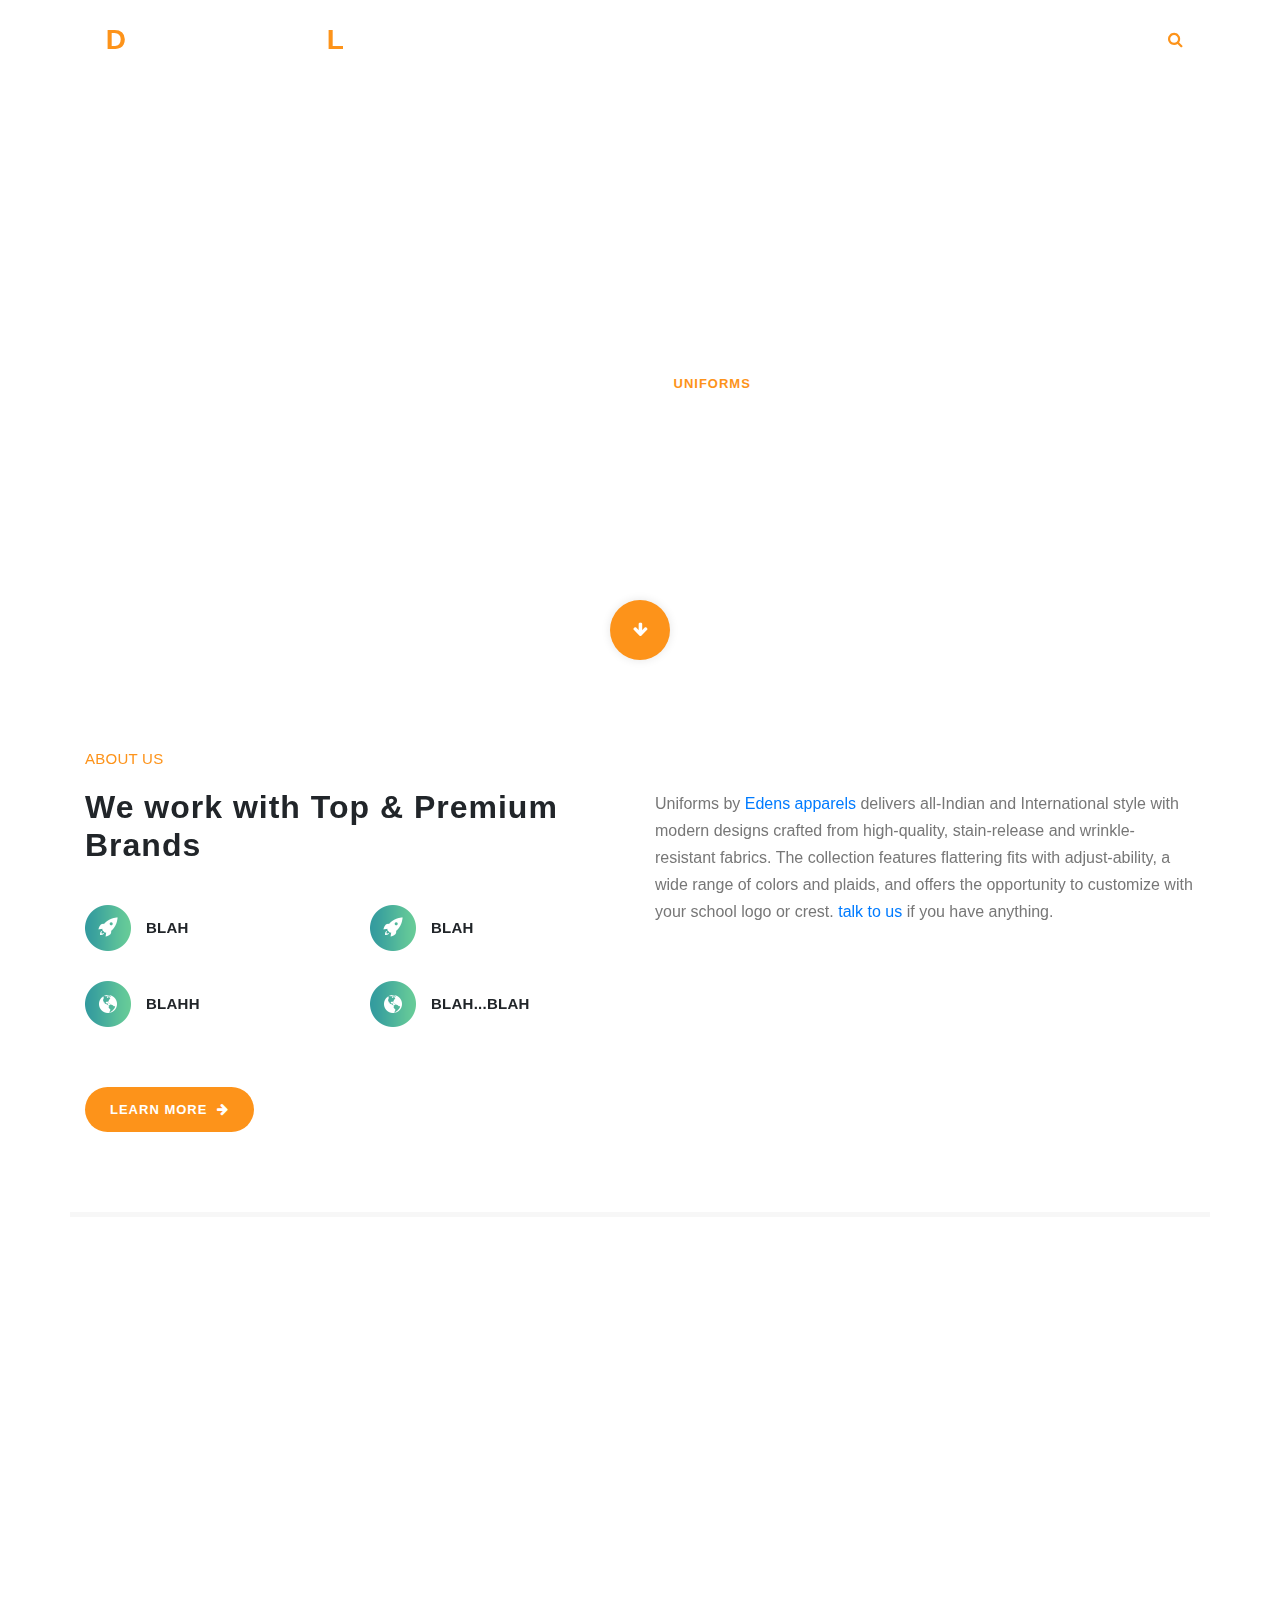
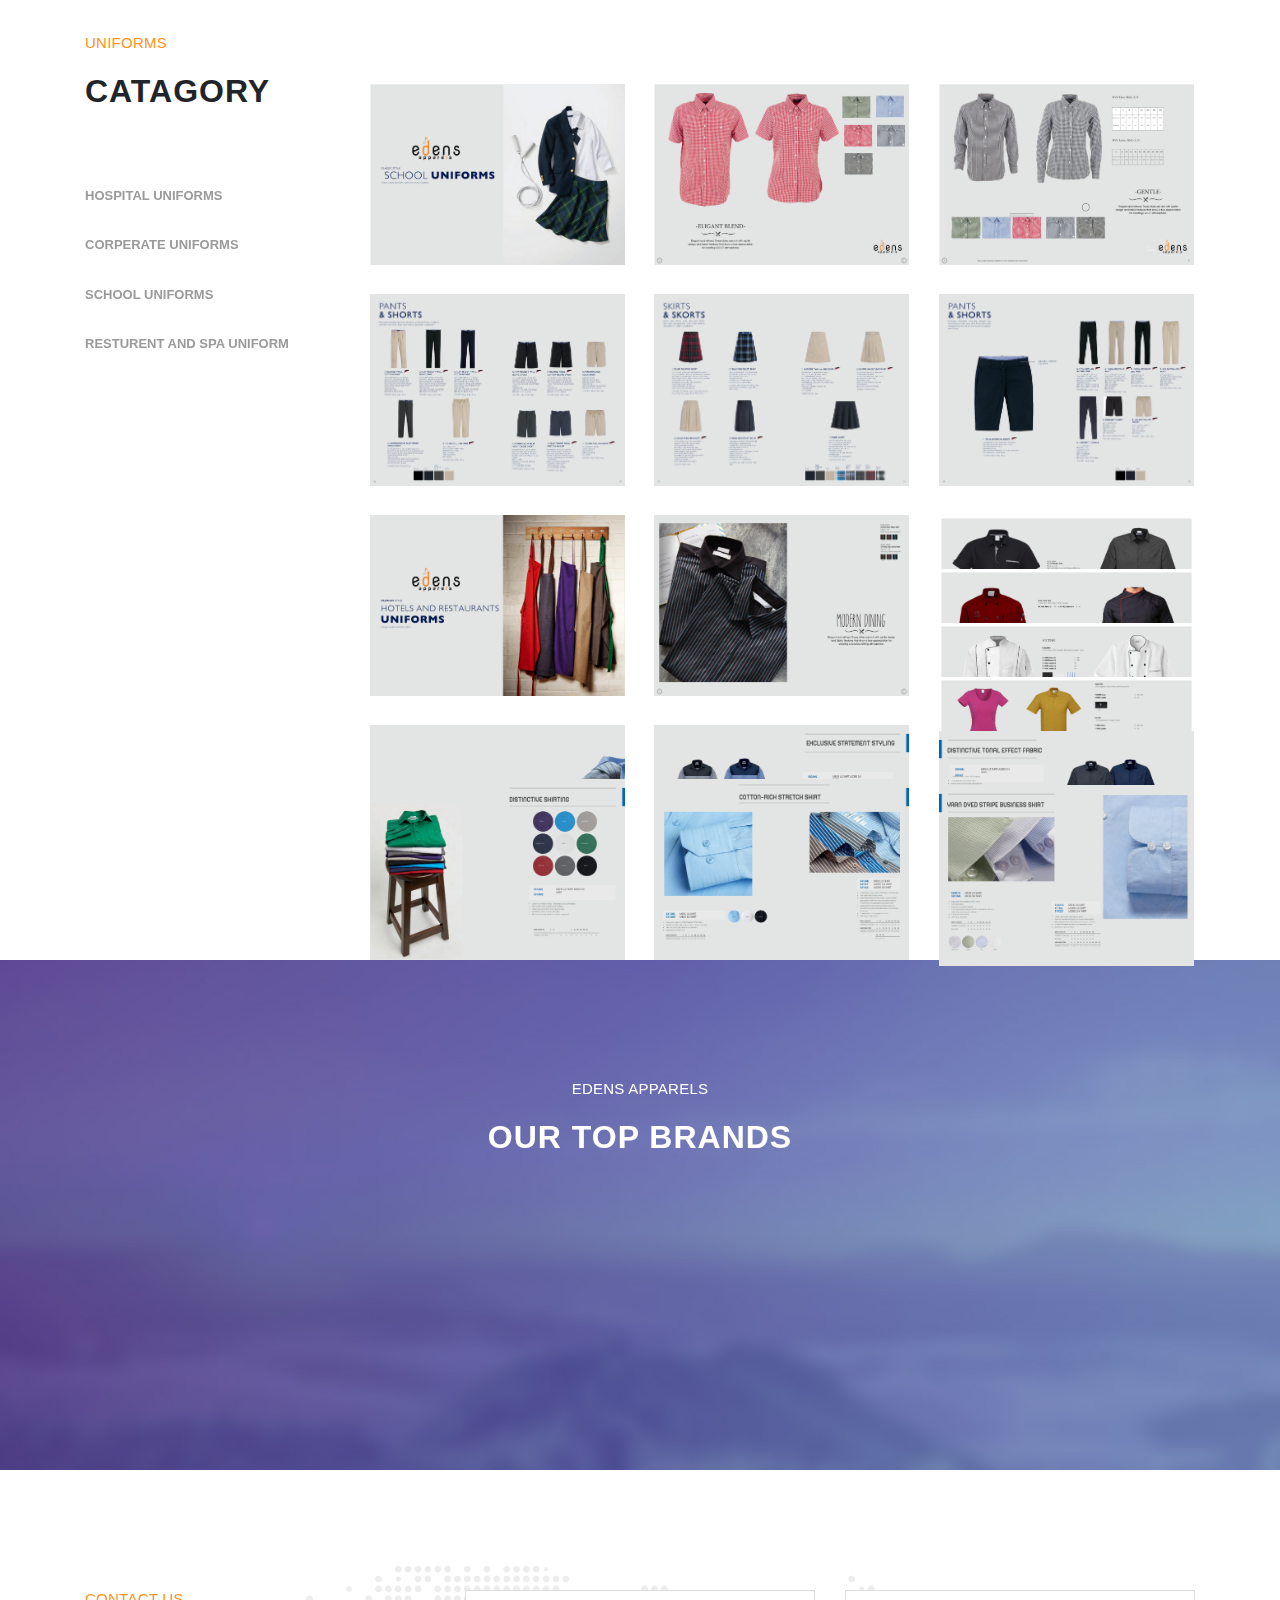
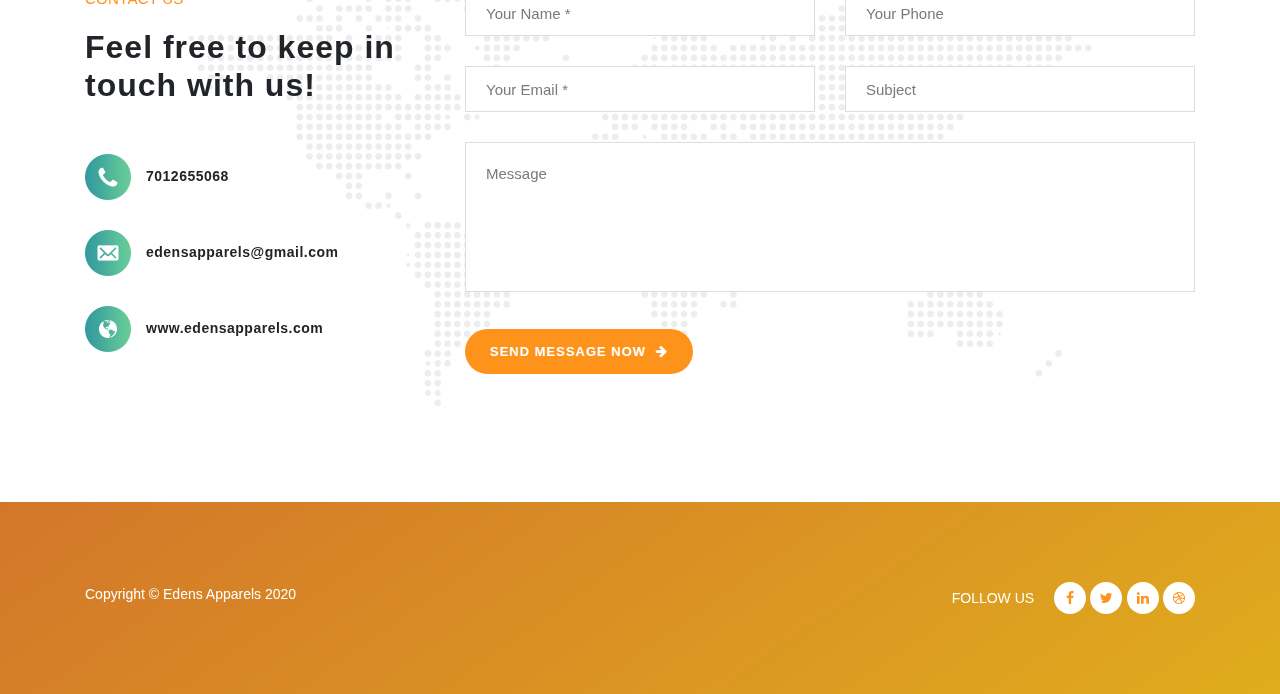
==== commit 5d16d57b: "name" ====
--- a/index.html
+++ b/index.html
@@ -1,179 +1,632 @@
-<!DOCTYPE html>
-<html lang="en">
-
-<head>
-  <meta charset="UTF-8">
-  <meta name="viewport" content="width=device-width, initial-scale=1, shrink-to-fit=no">
-  <meta name="description" content="">
-  <meta name="author" content="">
-  <title>test edens</title>
-
-  <!-- Additional CSS Files -->
-  <link rel="stylesheet" type="text/css" href="assets/css/bootstrap.min.css">
-
-  <link rel="stylesheet" type="text/css" href="assets/css/font-awesome.css">
-
-  <link rel="stylesheet" href="assets/css/templatemo-breezed.css">
-
-  <link rel="stylesheet" href="assets/css/owl-carousel.css">
-
-  <link rel="stylesheet" href="assets/css/lightbox.css">
-
-  <script src="https://ajax.googleapis.com/ajax/libs/jquery/3.5.1/jquery.min.js"></script>
-
-</head>
-
-<body>
-
-  <!-- ***** Header Area Start ***** -->
-  <header class="header-area header-sticky">
-    <div class="container">
-      <div class="row">
-        <div class="col-12">
-          <nav class="main-nav">
-
-            <!-- ***** Logo Start ***** -->
-            <a href="index.html" class="logo ml-0">
-              e<span style="color: #fd931a;">d</span>ens appare<span style="color: #fd931a;">l</span>s
-            </a>
-            <!-- ***** Logo End ***** -->
-            <!-- ***** Menu Start ***** -->
-            <ul class="nav mt-1">
-              <li class="scroll-to-section"><a href="#top" class="active">Home</a></li>
-              <li class="submenu">
-                <a href="javascript:;">MENU</a>
-                <ul>
-                  <li><a href="#about">About Us</a></li>
-                  <li><a href="#projects">CATLOG</a></li>
-                  <li><a href="#testimonials">Top brands</a></li>
-
-                </ul>
-              </li>
-              <li class="scroll-to-section"><a href="#contact-us">Contact Us</a></li>
-              <div class="search-icon">
-                <a href="#search"><i class="fa fa-search"></i></a>
-              </div>
-            </ul>
-            <a class='menu-trigger'>
-              <span>Menu</span>
-            </a>
-            <!-- ***** Menu End ***** -->
-          </nav>
-        </div>
-      </div>
-    </div>
-  </header>
-  <!-- ***** Header Area End ***** -->
-
-  <!-- ***** Search Area ***** -->
-  <div id="search">
-    <button type="button" class="close">×</button>
-    <form id="contact" action="#" method="get">
-      <fieldset>
-        <input type="search" name="q" placeholder="SEARCH KEYWORD(s)" aria-label="Search through site content">
-      </fieldset>
-      <fieldset>
-        <button type="submit" class="main-button">Search</button>
-      </fieldset>
-    </form>
-  </div>
-
-
-  <!-- ***** Main Banner Area Start ***** -->
-  <div class="main-banner header-text" id="top">
-    <div class="Modern-Slider">
-      <!-- Item -->
-      <div class="item">
-        <div class="img-fill">
-
-          <div class="overlay"></div>
-          <video playsinline="playsinline" autoplay="autoplay" muted="muted" loop="loop">
-            <source src="edens2.mp4" type="video/mp4">
-          </video>
-          <div class="container h-100">
-            <div class="d-flex h-100 text-center align-items-center">
-              <div class="w-100 text-white">
-                <h1 class="display-3">Video Header</h1>
-                <p class="lead mb-0">With HTML5 Video and Bootstrap 4</p>
-              </div>
-            </div>
-          </div>
-
-          <div class="text-content">
-            <h3>Edens Apparels</h3>
-            <h5>HOUSE OF UNIFORMS</h5>
-            <a href="#about" class="main-stroked-button">ABOUT US</a>
-            <a href="#projects" class="main-filled-button col-12">UNIFORMS</a>
-          </div>
-        </div>
-      </div>
-
-    </div>
-  </div>
-
-  <div class="scroll-down scroll-to-section"><a href="#about"><i class="fa fa-arrow-down"></i></a></div>
-  <!-- ***** Main Banner Area End ***** -->
-
-  <!-- ***** About Area Starts ***** -->
-  <section class="section" id="about">
-    <div class="container">
-      <div class="row">
-        <div class="col-lg-6 col-md-6   col-12">
-          <div class="left-text-content">
-            <div class="section-heading">
-              <h6>About Us</h6>
-              <h2>We work with Top & Premium Brands </h2>
-            </div>
-            <div class="row">
-              <div class="col-md-6 col-sm-6">
-                <div class="service-item">
-                  <img src="assets/images/service-item-01.png" alt="">
-                  <h4>blah</h4>
-                </div>
-              </div>
-              <div class="col-md-6 col-sm-6">
-                <div class="service-item">
-                  <img src="assets/images/service-item-01.png" alt="">
-                  <h4>Blah</h4>
-                </div>
-              </div>
-              <div class="col-md-6 col-sm-6">
-                <div class="service-item">
-                  <img src="assets/images/contact-info-03.png" alt="">
-                  <h4>blahh</h4>
-                </div>
-              </div>
-              <div class="col-md-6 col-sm-6">
-                <div class="service-item">
-                  <img src="assets/images/contact-info-03.png" alt="">
-                  <h4>bLAH...blah</h4>
-                </div>
-              </div>
-              <div class="col-md-12">
-                <a href="#" class="main-button-icon">
-                  Learn More <i class="fa fa-arrow-right"></i>
-                </a>
-              </div>
-            </div>
-          </div>
-        </div>
-        <div class="col-lg-6 col-md-6   col-12">
-          <div class="right-text-content">
-            <p>Uniforms by <a rel="nofollow noopener" href="#top" target="_parent">Edens apparels</a> delivers
-              all-Indian and International style with modern designs crafted from high-quality, stain-release and
-              wrinkle-resistant fabrics.
-              The collection features flattering fits with adjust-ability, a wide
-              range of colors and plaids, and offers the opportunity to customize with your school logo
-              or crest. <a rel="nofollow noopener" href="#contact-us" target="_parent">talk to us</a> if you have
-              anything.</p>
-          </div>
-        </div>
-      </div>
-    </div>
-  </section>
-  <!-- ***** About Area Ends ***** -->
-
-
-</body>
-
+<!DOCTYPE html>
+<html lang="en">
+
+  <head>
+
+    <meta charset="utf-8">
+    <meta name="viewport" content="width=device-width, initial-scale=1, shrink-to-fit=no">
+    <meta name="description" content="">
+    <meta name="author" content="">
+    
+    
+
+    <title>EDENS APPARELS mod</title>
+
+
+    <!-- Additional CSS Files -->
+    <link rel="stylesheet" type="text/css" href="assets/css/bootstrap.min.css">
+
+    <link rel="stylesheet" type="text/css" href="assets/css/font-awesome.css">
+
+    <link rel="stylesheet" href="assets/css/templatemo-breezed.css">
+
+    <link rel="stylesheet" href="assets/css/owl-carousel.css">
+
+    <link rel="stylesheet" href="assets/css/lightbox.css">
+    
+    <script src="https://ajax.googleapis.com/ajax/libs/jquery/3.5.1/jquery.min.js"></script>
+    
+
+    </head>
+    
+    
+    <body>     
+    <!-- ***** Preloader Start ***** -->
+    <div id="preloader">
+        <div class="jumper">
+            <div></div>
+            <div></div>
+            <div></div>
+        </div>
+    </div>  
+    <!-- ***** Preloader End ***** -->
+    
+    
+    <!-- ***** Header Area Start ***** -->
+    <header class="header-area header-sticky">
+        <div class="container">
+            <div class="row">
+                <div class="col-12">
+                    <nav class="main-nav">
+                        
+                        <!-- ***** Logo Start ***** -->
+                        <a href="index.html" class="logo ml-0">
+                            e<span style="color: #fd931a;">d</span>ens appare<span style="color: #fd931a;">l</span>s
+                        </a>
+                        <!-- ***** Logo End ***** -->
+                        <!-- ***** Menu Start ***** -->
+                        <ul class="nav mt-1">
+                            <li class="scroll-to-section"><a href="#top" class="active">Home</a></li>
+                            <li class="submenu">
+                                <a href="javascript:;">MENU</a>
+                                <ul>
+                                    <li><a href="#about">About Us</a></li>
+                                    <li><a href="#projects">CATLOG</a></li>
+                                    <li><a href="#testimonials">Top brands</a></li>
+                                    
+                                </ul>
+                            </li>
+                            <li class="scroll-to-section"><a href="#contact-us">Contact Us</a></li> 
+                            <div class="search-icon">
+                                <a href="#search"><i class="fa fa-search"></i></a>
+                            </div>
+                        </ul>        
+                        <a class='menu-trigger'>
+                            <span>Menu</span>
+                        </a>
+                        <!-- ***** Menu End ***** -->
+                    </nav>
+                </div>
+            </div>
+        </div>
+    </header>
+    <!-- ***** Header Area End ***** -->
+    
+    <!-- ***** Search Area ***** -->
+    <div id="search">
+        <button type="button" class="close">×</button>
+        <form id="contact" action="#" method="get">
+            <fieldset>
+                <input type="search" name="q" placeholder="SEARCH KEYWORD(s)" aria-label="Search through site content">
+            </fieldset>
+            <fieldset>
+                <button type="submit" class="main-button">Search</button>
+            </fieldset>
+        </form>
+    </div>
+
+    <!-- ***** Main Banner Area Start ***** -->
+    <div class="main-banner header-text" id="top">
+        <div class="Modern-Slider">
+          <!-- Item -->
+          <div class="item">
+            <div class="img-fill">
+                <div class="embed-responsive embed-responsive-16by9">
+                    <video class="embed-responsive-item" src="edens2.mp4" muted autoplay loop></video>
+                  </div> 
+                <div class="text-content">
+                  <h3>Edens Apparels</h3>
+                  <h5>HOUSE OF UNIFORMS</h5>
+                  <a href="#about" class="main-stroked-button">ABOUT US</a>
+                  <a href="#projects" class="main-filled-button col-12">UNIFORMS</a>
+                </div>
+            </div>
+          </div>
+          
+        </div>
+    </div>
+    <div class="scroll-down scroll-to-section"><a href="#about"><i class="fa fa-arrow-down"></i></a></div>
+    <!-- ***** Main Banner Area End ***** -->
+
+    <!-- ***** About Area Starts ***** -->
+    <section class="section" id="about">
+        <div class="container">
+            <div class="row">
+                <div class="col-lg-6 col-md-6   col-12">
+                    <div class="left-text-content">
+                        <div class="section-heading">
+                            <h6>About Us</h6>
+                            <h2>We work with Top & Premium Brands </h2>
+                        </div>
+                        <div class="row">
+                            <div class="col-md-6 col-sm-6">
+                                <div class="service-item">
+                                    <img src="assets/images/service-item-01.png" alt="">
+                                    <h4>blah</h4>
+                                </div>
+                            </div>
+                            <div class="col-md-6 col-sm-6">
+                                <div class="service-item">
+                                    <img src="assets/images/service-item-01.png" alt="">
+                                    <h4>Blah</h4>
+                                </div>
+                            </div>
+                            <div class="col-md-6 col-sm-6">
+                                <div class="service-item">
+                                    <img src="assets/images/contact-info-03.png" alt="">
+                                    <h4>blahh</h4>
+                                </div>
+                            </div>
+                            <div class="col-md-6 col-sm-6">
+                                <div class="service-item">
+                                    <img src="assets/images/contact-info-03.png" alt="">
+                                    <h4>bLAH...blah</h4>
+                                </div>
+                            </div>
+                            <div class="col-md-12">
+                                <a href="#" class="main-button-icon">
+                                    Learn More <i class="fa fa-arrow-right"></i>
+                                </a>
+                            </div>
+                        </div>
+                    </div>
+                </div>
+                <div class="col-lg-6 col-md-6   col-12">
+                    <div class="right-text-content">
+                        <p>Uniforms by <a rel="nofollow noopener" href="#top" target="_parent">Edens apparels</a> delivers all-Indian and International style with modern designs crafted from high-quality, stain-release and wrinkle-resistant fabrics.
+                            The collection features flattering fits with adjust-ability, a wide
+                            range of colors and plaids, and offers the opportunity to customize with your school logo
+                            or crest. <a rel="nofollow noopener" href="#contact-us" target="_parent">talk to us</a> if you have anything.</p>
+                    </div>
+                </div>
+            </div>
+        </div>
+    </section>
+    <!-- ***** About Area Ends ***** -->
+
+    <!-- ***** Features Big Item Start ***** -->
+    <section class="section" id="features">
+        <div class="container">
+            <div class="row">
+                <div class="col-lg-4 col-md-6 col-sm-12   col-12" data-scroll-reveal="enter left move 30px over 0.6s after 0.4s">
+                    <div class="features-item">
+                        <div class="features-icon">
+                            <img src="assets/images/features-icon-1.png" alt="">
+                        </div>
+                        <div class="features-content">
+                            <h4>TRADITIONAL CLOTHINGS</h4>
+                            <p>BLAH BLAH BLAHHHHHHHHHHH</p>
+                            <a href="#" class="text-button-icon">
+                                Learn More <i class="fa fa-arrow-right"></i>
+                            </a>
+                        </div>
+                    </div>
+                </div>
+                <div class="col-lg-4 col-md-6 col-sm-12   col-12" data-scroll-reveal="enter bottom move 30px over 0.6s after 0.4s">
+                    <div class="features-item">
+                        <div class="features-icon">
+                            <img src="assets/images/features-icon-1.png" alt="">
+                        </div>
+                        <div class="features-content">
+                            <h4>MODERN WEARS</h4>
+                            <p>BLAHH BLAHHH B;AHHHHHHHH</p>
+                            <a href="#" class="text-button-icon">
+                                Learn More <i class="fa fa-arrow-right"></i>
+                            </a>
+                        </div>
+                    </div>
+                </div>
+                <div class="col-lg-4 col-md-6 col-sm-12   col-12" data-scroll-reveal="enter right move 30px over 0.6s after 0.4s">
+                    <div class="features-item">
+                        <div class="features-icon">
+                            <img src="assets/images/features-icon-1.png" alt="">
+                        </div>
+                        <div class="features-content">
+                            <h4>KIDS WEAR</h4>
+                            <p>BLAHH BLAHH BLAHHHH</p>
+                            <a href="#" class="text-button-icon">
+                                Learn More <i class="fa fa-arrow-right"></i>
+                            </a>
+                        </div>
+                    </div>
+                </div>
+            </div>
+        </div>
+    </section>
+    <!-- ***** Features Big Item End ***** -->
+
+    <!-- ***** Projects Area Starts ***** -->
+    <section class="section" id="projects">
+      <div class="container">
+        <div class="row">
+            <div class="col-lg-3">
+                <div class="section-heading">
+                    <h6>UNIFORMS</h6>
+                    <h2>CATAGORY</h2>
+                </div>
+    
+        <div  class="filters position-sticky mt-1" style="top:80px; z-index: 10px;">
+                    <ul class="active">
+                        <li data-filter=".dev">Hospital Uniforms</li>
+                        <li data-filter=".gra">Corperate Uniforms</li>
+                        <li data-filter=".des">School Uniforms</li>
+                        <li data-filter=".tsh">Resturent and Spa Uniform</li>
+                    </ul>
+                </div>
+            </div>
+            <div class="col-lg-9">
+                <div class="filters-content">
+                    <div class="row grid">
+                        <div class="col-lg-4 col-md-4 col-sm-6 col-12 all des">
+                            <div class="item">
+                            <a href="assets/EDENS SCHOOL (reduced size)/EDENS SCHOOL (reduced size)-page-001.jpg" data-lightbox="image-1" data-title="Our Projects"><img src="assets/EDENS SCHOOL (reduced size)/EDENS SCHOOL (reduced size)-page-001.jpg" alt=""></a>
+                          </div>
+                        </div>
+                        <div class="col-lg-4 col-md-4 col-sm-6 col-12 all des">
+                          <div class="item">
+                            <a href="assets/EDENS SCHOOL (reduced size)/EDENS SCHOOL (reduced size)-page-004.jpg" data-lightbox="image-1" data-title="Our Projects"><img src="assets/EDENS SCHOOL (reduced size)/EDENS SCHOOL (reduced size)-page-004.jpg" alt=""></a>
+                          </div>
+                        </div>
+                        <div class="col-lg-4 col-md-4 col-sm-6 col-12 all des">
+                          <div class="item">
+                            <a href="assets/EDENS SCHOOL (reduced size)/EDENS SCHOOL (reduced size)-page-005.jpg" data-lightbox="image-1" data-title="Our Projects"><img src="assets/EDENS SCHOOL (reduced size)/EDENS SCHOOL (reduced size)-page-005.jpg" alt=""></a>
+                          </div>
+                        </div>
+                        <div class="col-lg-4 col-md-4 col-sm-6 col-12 all des">
+                          <div class="item">
+                            <a href="assets/EDENS SCHOOL (reduced size)/EDENS SCHOOL (reduced size)-page-010.jpg" data-lightbox="image-1" data-title="Our Projects"><img src="assets/EDENS SCHOOL (reduced size)/EDENS SCHOOL (reduced size)-page-010.jpg" alt=""></a>
+                          </div>
+                        </div>
+                        <div class="col-lg-4 col-md-4 col-sm-6 col-12 all des">
+                          <div class="item">
+                            <a href="assets/EDENS SCHOOL (reduced size)/EDENS SCHOOL (reduced size)-page-018.jpg data-lightbox="image-1" data-title="Our Projects"><img src="assets/EDENS SCHOOL (reduced size)/EDENS SCHOOL (reduced size)-page-018.jpg" alt=""></a>
+                          </div>
+                        </div>
+                        <div class="col-lg-4 col-md-4 col-sm-6 col-12 all des">
+                          <div class="item">
+                            <a href="assets/EDENS SCHOOL (reduced size)/EDENS SCHOOL (reduced size)-page-019.jpg" data-lightbox="image-1" data-title="Our Projects"><img src="assets/EDENS SCHOOL (reduced size)/EDENS SCHOOL (reduced size)-page-019.jpg" alt=""></a>
+                          </div>
+                        </div>
+
+                        <!--
+                            hotels
+                        -->
+
+                        <div class="col-lg-4 col-md-4 col-sm-6   col-12 all tsh">
+                            <div class="item">
+                              <a href="assets/EDENS HOTELS (reduced size)/EDENS HOTELS (reduced size)-page-001.jpg" data-lightbox="image-1" data-title="Our Projects"><img src="assets/EDENS HOTELS (reduced size)/EDENS HOTELS (reduced size)-page-001.jpg" alt=""></a>
+                            </div>
+                          </div>
+                          <div class="col-lg-4 col-md-4 col-sm-6   col-12 all tsh">
+                            <div class="item">
+                              <a href="assets/EDENS HOTELS (reduced size)/EDENS HOTELS (reduced size)-page-003.jpg" data-lightbox="image-1" data-title="Our Projects"><img src="assets/EDENS HOTELS (reduced size)/EDENS HOTELS (reduced size)-page-003.jpg" alt=""></a>
+                            </div>
+                          </div>
+                          <div class="col-lg-4 col-md-4 col-sm-6   col-12 all tsh">
+                            <div class="item">
+                              <a href="assets/EDENS HOTELS (reduced size)/EDENS HOTELS (reduced size)-page-004.jpg" data-lightbox="image-1" data-title="Our Projects"><img src="assets/EDENS HOTELS (reduced size)/EDENS HOTELS (reduced size)-page-004.jpg" alt=""></a>
+                            </div>
+                          </div>
+                          <div class="col-lg-4 col-md-4 col-sm-6   col-12 all tsh">
+                            <div class="item">
+                              <a href="assets/EDENS HOTELS (reduced size)/EDENS HOTELS (reduced size)-page-008.jpg" data-lightbox="image-1" data-title="Our Projects"><img src="assets/EDENS HOTELS (reduced size)/EDENS HOTELS (reduced size)-page-008.jpg" alt=""></a>
+                            </div>
+                          </div>
+                          <div class="col-lg-4 col-md-4 col-sm-6   col-12 all tsh">
+                            <div class="item">
+                              <a href="assets/EDENS HOTELS (reduced size)/EDENS HOTELS (reduced size)-page-009.jpg" data-lightbox="image-1" data-title="Our Projects"><img src="assets/EDENS HOTELS (reduced size)/EDENS HOTELS (reduced size)-page-009.jpg" alt=""></a>
+                            </div>
+                          </div>
+                          <div class="col-lg-4 col-md-4 col-sm-6   col-12 all tsh">
+                            <div class="item">
+                              <a href="assets/EDENS HOTELS (reduced size)/EDENS HOTELS (reduced size)-page-010.jpg" data-lightbox="image-1" data-title="Our Projects"><img src="assets/EDENS HOTELS (reduced size)/EDENS HOTELS (reduced size)-page-010.jpg" alt=""></a>
+                            </div>
+                          </div>
+
+                          <!--
+                              corperate
+                          -->
+
+                          <div class="col-lg-4 col-md-4 col-sm-6   col-12 all gra">
+                            <div class="item">
+                              <a href="assets/EDENS COOPERTATE (reduced size)/EDENS COOPERTATE (reduced size)-page-001.jpg" data-lightbox="image-1" data-title="Our Projects"><img src="assets/EDENS COOPERTATE (reduced size)/EDENS COOPERTATE (reduced size)-page-001.jpg" alt=""></a>
+                            </div>
+                          </div>
+                          <div class="col-lg-4 col-md-4 col-sm-6   col-12 all gra">
+                            <div class="item">
+                              <a href="assets/EDENS COOPERTATE (reduced size)/EDENS COOPERTATE (reduced size)-page-002.jpg" data-lightbox="image-1" data-title="Our Projects"><img src="assets/EDENS COOPERTATE (reduced size)/EDENS COOPERTATE (reduced size)-page-002.jpg" alt=""></a>
+                            </div>
+                          </div>
+                          <div class="col-lg-4 col-md-4 col-sm-6   col-12 all gra">
+                            <div class="item">
+                              <a href="assets/EDENS COOPERTATE (reduced size)/EDENS COOPERTATE (reduced size)-page-003.jpg" data-lightbox="image-1" data-title="Our Projects"><img src="assets/EDENS COOPERTATE (reduced size)/EDENS COOPERTATE (reduced size)-page-003.jpg" alt=""></a>
+                            </div>
+                          </div>
+                          <div class="col-lg-4 col-md-4 col-sm-6   col-12 all gra">
+                            <div class="item">
+                              <a href="assets/EDENS COOPERTATE (reduced size)/EDENS COOPERTATE (reduced size)-page-006.jpg" data-lightbox="image-1" data-title="Our Projects"><img src="assets/EDENS COOPERTATE (reduced size)/EDENS COOPERTATE (reduced size)-page-006.jpg" alt=""></a>
+                            </div>
+                          </div>
+                          <div class="col-lg-4 col-md-4 col-sm-6   col-12 all gra">
+                            <div class="item">
+                              <a href="assets/EDENS COOPERTATE (reduced size)/EDENS COOPERTATE (reduced size)-page-007.jpg" data-lightbox="image-1" data-title="Our Projects"><img src="assets/EDENS COOPERTATE (reduced size)/EDENS COOPERTATE (reduced size)-page-007.jpg" alt=""></a>
+                            </div>
+                          </div>
+                          <div class="col-lg-4 col-md-4 col-sm-6   col-12 all gra">
+                            <div class="item">
+                              <a href="assets/EDENS COOPERTATE (reduced size)/EDENS COOPERTATE (reduced size)-page-008.jpg" data-lightbox="image-1" data-title="Our Projects"><img src="assets/EDENS COOPERTATE (reduced size)/EDENS COOPERTATE (reduced size)-page-008.jpg" alt=""></a>
+                            </div>
+                          </div>
+
+                    </div>
+                </div>
+            </div>
+        </div>
+      </div>
+    </section>
+    <!-- ***** Projects Area Ends ***** -->
+
+    <!-- ***** Testimonials Starts ***** -->
+    <section class="section" id="testimonials">
+        <div class="container">
+            <div class="row">
+                <div class="col-lg-12">
+                    <div class="section-heading">
+                        <h6>EDENS APPARELS</h6>
+                        <h2>OUR TOP BRANDS</h2>
+                    </div>
+                </div>
+                <div class="col-lg-12 col-md-12 col-sm-12 mobile-bottom-fix-big" data-scroll-reveal="enter left move 30px over 0.6s after 0.4s">
+                    <div class="owl-carousel owl-theme">
+                        <div class="item author-item">
+                            <div class="member-thumb">
+                                <img src="https://pbs.twimg.com/profile_images/996449969304317952/h85r5jpj_400x400.jpg" alt="">
+                                <div class="hover-effect">
+                                    <div class="hover-content">
+                                        <ul>
+                                            <li><a href="#"><i class="fa fa-facebook"></i></a></li>
+                                            <li><a href="#"><i class="fa fa-twitter"></i></a></li>
+                                            <li><a href="#"><i class="fa fa-linkedin"></i></a></li>
+                                            <li><a href="#"><i class="fa fa-rss"></i></a></li>
+                                        </ul>
+                                    </div>
+                                </div>
+                            </div>
+                            <h4>LOUIS PHILIPPE</h4>
+                            <span>SUITS</span>
+                        </div>
+                        <div class="item author-item">
+                            <div class="member-thumb">
+                                <img src="https://i.pinimg.com/originals/23/7c/9a/237c9ad63c3168c73f1f23684049a529.png" alt="">
+                                <div class="hover-effect">
+                                    <div class="hover-content">
+                                        <ul>
+                                            <li><a href="#"><i class="fa fa-facebook"></i></a></li>
+                                            <li><a href="#"><i class="fa fa-twitter"></i></a></li>
+                                            <li><a href="#"><i class="fa fa-linkedin"></i></a></li>
+                                            <li><a href="#"><i class="fa fa-rss"></i></a></li>
+                                        </ul>
+                                    </div>
+                                </div>
+                            </div>
+                            <h4>Allen Solly</h4>
+                            <span>SHIRTS</span>
+                        </div>
+                        <div class="item author-item">
+                            <div class="member-thumb">
+                                <img src="https://images-na.ssl-images-amazon.com/images/I/51m%2BVcLdgtL._SL1253_.jpg" alt="">
+                                <div class="hover-effect">
+                                    <div class="hover-content">
+                                        <ul>
+                                            <li><a href="#"><i class="fa fa-facebook"></i></a></li>
+                                            <li><a href="#"><i class="fa fa-twitter"></i></a></li>
+                                            <li><a href="#"><i class="fa fa-linkedin"></i></a></li>
+                                            <li><a href="#"><i class="fa fa-rss"></i></a></li>
+                                        </ul>
+                                    </div>
+                                </div>
+                            </div>
+                            <h4>Van Heusen</h4>
+                            <span>SHIRTS</span>
+                        </div>
+                        <div class="item author-item">
+                            <div class="member-thumb">
+                                <img src="https://www.nextbigbrand.in/wp-content/uploads/2019/11/Peter-England-Logo-Png-Free-Download.png" alt="">
+                                <div class="hover-effect">
+                                    <div class="hover-content">
+                                        <ul>
+                                            <li><a href="#"><i class="fa fa-facebook"></i></a></li>
+                                            <li><a href="#"><i class="fa fa-twitter"></i></a></li>
+                                            <li><a href="#"><i class="fa fa-linkedin"></i></a></li>
+                                            <li><a href="#"><i class="fa fa-rss"></i></a></li>
+                                        </ul>
+                                    </div>
+                                </div>
+                            </div>
+                            <h4>Peter England</h4>
+                            <span>SHIRTS AND PANTS</span>
+                        </div>
+                        <div class="item author-item">
+                            <div class="member-thumb">
+                                <img src="https://images.assettype.com/afaqs%2Fimport%2Fall%2Fnews%2Fimages%2Fnews_story_grfx%2F2018%2F04%2F52776%2FBlackberrys.jpg?auto=format%2Ccompress&w=1200" alt="">
+                                <div class="hover-effect">
+                                    <div class="hover-content">
+                                        <ul>
+                                            <li><a href="#"><i class="fa fa-facebook"></i></a></li>
+                                            <li><a href="#"><i class="fa fa-twitter"></i></a></li>
+                                            <li><a href="#"><i class="fa fa-linkedin"></i></a></li>
+                                            <li><a href="#"><i class="fa fa-rss"></i></a></li>
+                                        </ul>
+                                    </div>
+                                </div>
+                            </div>
+                            <h4>Blackberrys</h4>
+                            <span>CLOTHING METERIALS</span>
+                        </div>
+                        
+                        <div class="item author-item">
+                            <div class="member-thumb">
+                                <img src="https://i.pinimg.com/originals/cf/43/b1/cf43b15c7ba9e3517f41ef27b6c26e03.jpg" alt="">
+                                <div class="hover-effect">
+                                    <div class="hover-content">
+                                        <ul>
+                                            <li><a href="#"><i class="fa fa-facebook"></i></a></li>
+                                            <li><a href="#"><i class="fa fa-twitter"></i></a></li>
+                                            <li><a href="#"><i class="fa fa-linkedin"></i></a></li>
+                                            <li><a href="#"><i class="fa fa-rss"></i></a></li>
+                                        </ul>
+                                    </div>
+                                </div>
+                            </div>
+                            <h4>Calvin Klein</h4>
+                            <span>T-SHIRTS AND INNERS</span>
+                        </div>
+                        
+                        <div class="item author-item">
+                            <div class="member-thumb">
+                                <img src="https://upload.wikimedia.org/wikipedia/commons/thumb/d/d7/Lee_logo.svg/1200px-Lee_logo.svg.png" alt="">
+                                <div class="hover-effect">
+                                    <div class="hover-content">
+                                        <ul>
+                                            <li><a href="#"><i class="fa fa-facebook"></i></a></li>
+                                            <li><a href="#"><i class="fa fa-twitter"></i></a></li>
+                                            <li><a href="#"><i class="fa fa-linkedin"></i></a></li>
+                                            <li><a href="#"><i class="fa fa-rss"></i></a></li>
+                                        </ul>
+                                    </div>
+                                </div>
+                            </div>
+                            <h4>LEE</h4>
+                            <span>JEANS AND SHORTS</span>
+                        </div>
+                        
+                    </div>
+                </div>
+            </div>
+        </div>
+    </section>
+    <!-- ***** Testimonials Ends ***** -->
+    
+    <!-- ***** Contact Us Area Starts ***** -->
+    <section class="section" id="contact-us">
+        <div class="container">
+            <div class="row">
+                <div class="col-lg-4 col-md-4   col-12">
+                    <div class="left-text-content">
+                        <div class="section-heading">
+                            <h6>Contact Us</h6>
+                            <h2>Feel free to keep in touch with us!</h2>
+                        </div>
+                        <ul class="contact-info">
+                            <li><img src="assets/images/contact-info-01.png" alt="">7012655068</li>
+                            <li><img src="assets/images/contact-info-02.png" alt="">edensapparels@gmail.com</li>
+                            <li><img src="assets/images/contact-info-03.png" alt="">www.edensapparels.com</li>
+                        </ul>
+                    </div>
+                </div>
+                <div class="col-lg-8 col-md-8   col-12">
+                    <div class="contact-form">
+                        <form id="submit-form" action="">
+                          <div class="row">
+                            <div class="col-md-6 col-sm-12">
+                              <fieldset>
+                                <input name="name" type="text" id="name" placeholder="Your Name *" required="">
+                              </fieldset>
+                            </div>
+                            <div class="col-md-6 col-sm-12">
+                              <fieldset>
+                                <input name="phone" type="text" id="phone" placeholder="Your Phone" required="">
+                              </fieldset>
+                            </div>
+                            <div class="col-md-6 col-sm-12">
+                              <fieldset>
+                                <input name="email" type="email" id="email" placeholder="Your Email *" required="">
+                              </fieldset>
+                            </div>
+                            <div class="col-md-6 col-sm-12">
+                              <fieldset>
+                                <input name="subject" type="text" id="subject" placeholder="Subject">
+                              </fieldset>
+                            </div>
+                            <div class="col-lg-12">
+                              <fieldset>
+                                <textarea name="message" rows="6" id="message" placeholder="Message" required=""></textarea>
+                              </fieldset>
+                            </div>
+                            <div class="col-lg-12">
+                              <fieldset>
+                                <button type="submit" id="form-submit" class="main-button-icon">Send Message Now <i class="fa fa-arrow-right"></i></button>
+                              </fieldset>
+                            </div>
+                          </div>
+                        </form>
+                    </div>
+                </div>
+            </div>
+        </div>
+    </section>
+    <!-- ***** Contact Us Area Ends ***** -->
+    
+    <!-- ***** Footer Start ***** -->
+    <footer>
+        <div class="container">
+            <div class="row">
+                <div class="col-lg-6   col-12">
+                    <div class="left-text-content">
+                        <p>Copyright &copy; Edens Apparels 2020 
+                        
+                       
+                    </div>
+                </div>
+                <div class="col-lg-6   col-12">
+                    <div class="right-text-content">
+                            <ul class="social-icons">
+                                <li><p>Follow Us</p></li>
+                                <li><a rel="nofollow" href="/"><i class="fa fa-facebook"></i></a></li>
+                                <li><a rel="nofollow" href="/"><i class="fa fa-twitter"></i></a></li>
+                                <li><a rel="nofollow" href="/"><i class="fa fa-linkedin"></i></a></li>
+                                <li><a rel="nofollow" href="/"><i class="fa fa-dribbble"></i></a></li>
+                            </ul>
+                    </div>
+                </div>
+            </div>
+        </div>
+    </footer>
+    
+
+    <!-- jQuery -->
+    <script src="assets/js/jquery-2.1.0.min.js"></script>
+
+    <!-- Bootstrap -->
+    <script src="assets/js/popper.js"></script>
+    <script src="assets/js/bootstrap.min.js"></script>
+
+    <!-- Plugins -->
+    <script src="assets/js/owl-carousel.js"></script>
+    <script src="assets/js/scrollreveal.min.js"></script>
+    <script src="assets/js/waypoints.min.js"></script>
+    <script src="assets/js/jquery.counterup.min.js"></script>
+    <script src="assets/js/imgfix.min.js"></script> 
+    <script src="assets/js/slick.js"></script> 
+    <script src="assets/js/lightbox.js"></script> 
+    <script src="assets/js/isotope.js"></script> 
+    
+    <!-- Global Init -->
+    <script src="assets/js/custom.js"></script>
+
+   <script>
+    $("#submit-form").submit((e)=>{
+        e.preventDefault()
+        $.ajax({
+            url:"https://script.google.com/macros/s/AKfycbwkCfT8adB9avUnp6aZAou-T4OIpyhHDBqbl43RQA/exec",
+            data:$("#submit-form").serialize(),
+            method:"post",
+            success:function (response){
+                alert("Form submitted successfully")
+                window.location.reload()
+                //window.location.href="https://google.com"
+            },
+            error:function (err){
+                alert("Something Error")
+
+            }
+        })
+    })
+
+</script>
+   
+   
+
+
+  </body>
 </html>--- a/assets/css/templatemo-breezed.css
+++ b/assets/css/templatemo-breezed.css
@@ -817,8 +817,8 @@
 
 /* ==== Slider Style === */
 .Modern-Slider .item .img-fill{
-  height:95vh;
-  background:#000;
+  height:70vh;
+  background:rgb(255, 255, 255);
 }
 
 .Modern-Slider .item .info > div{
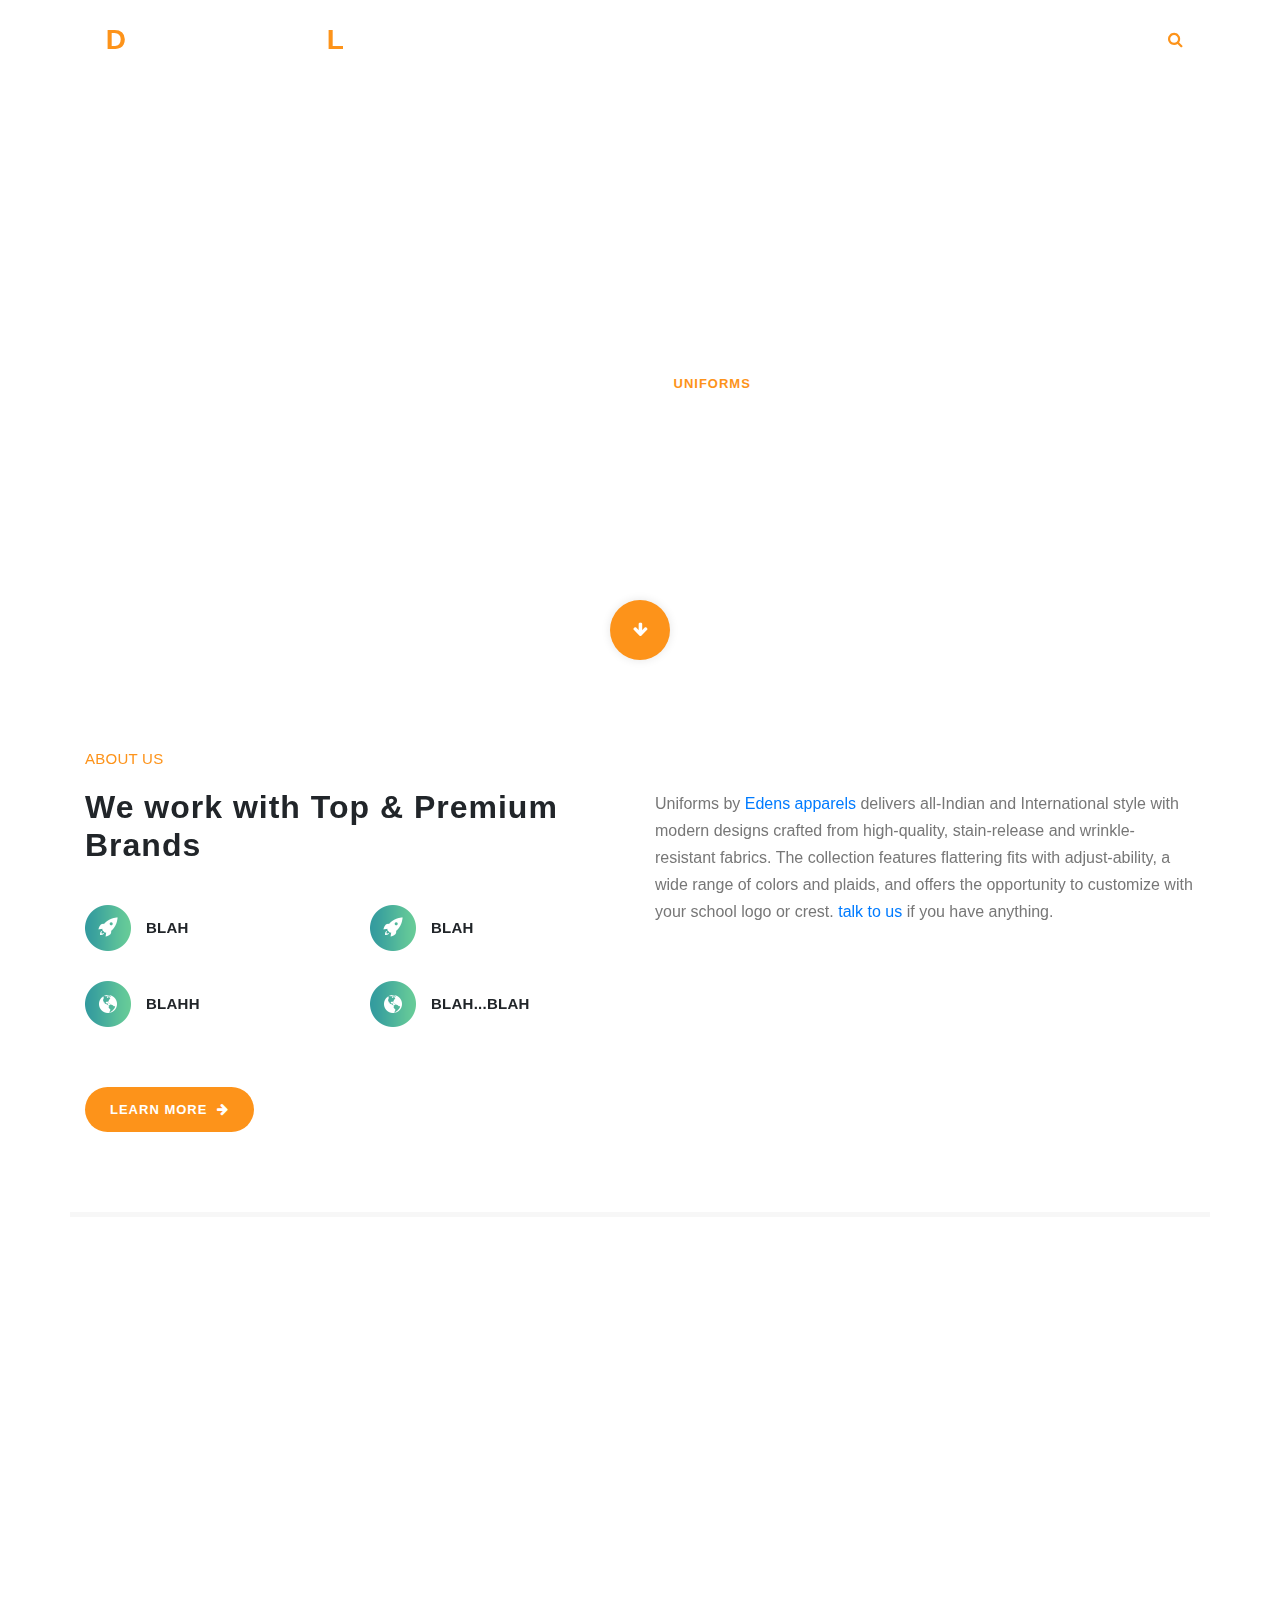
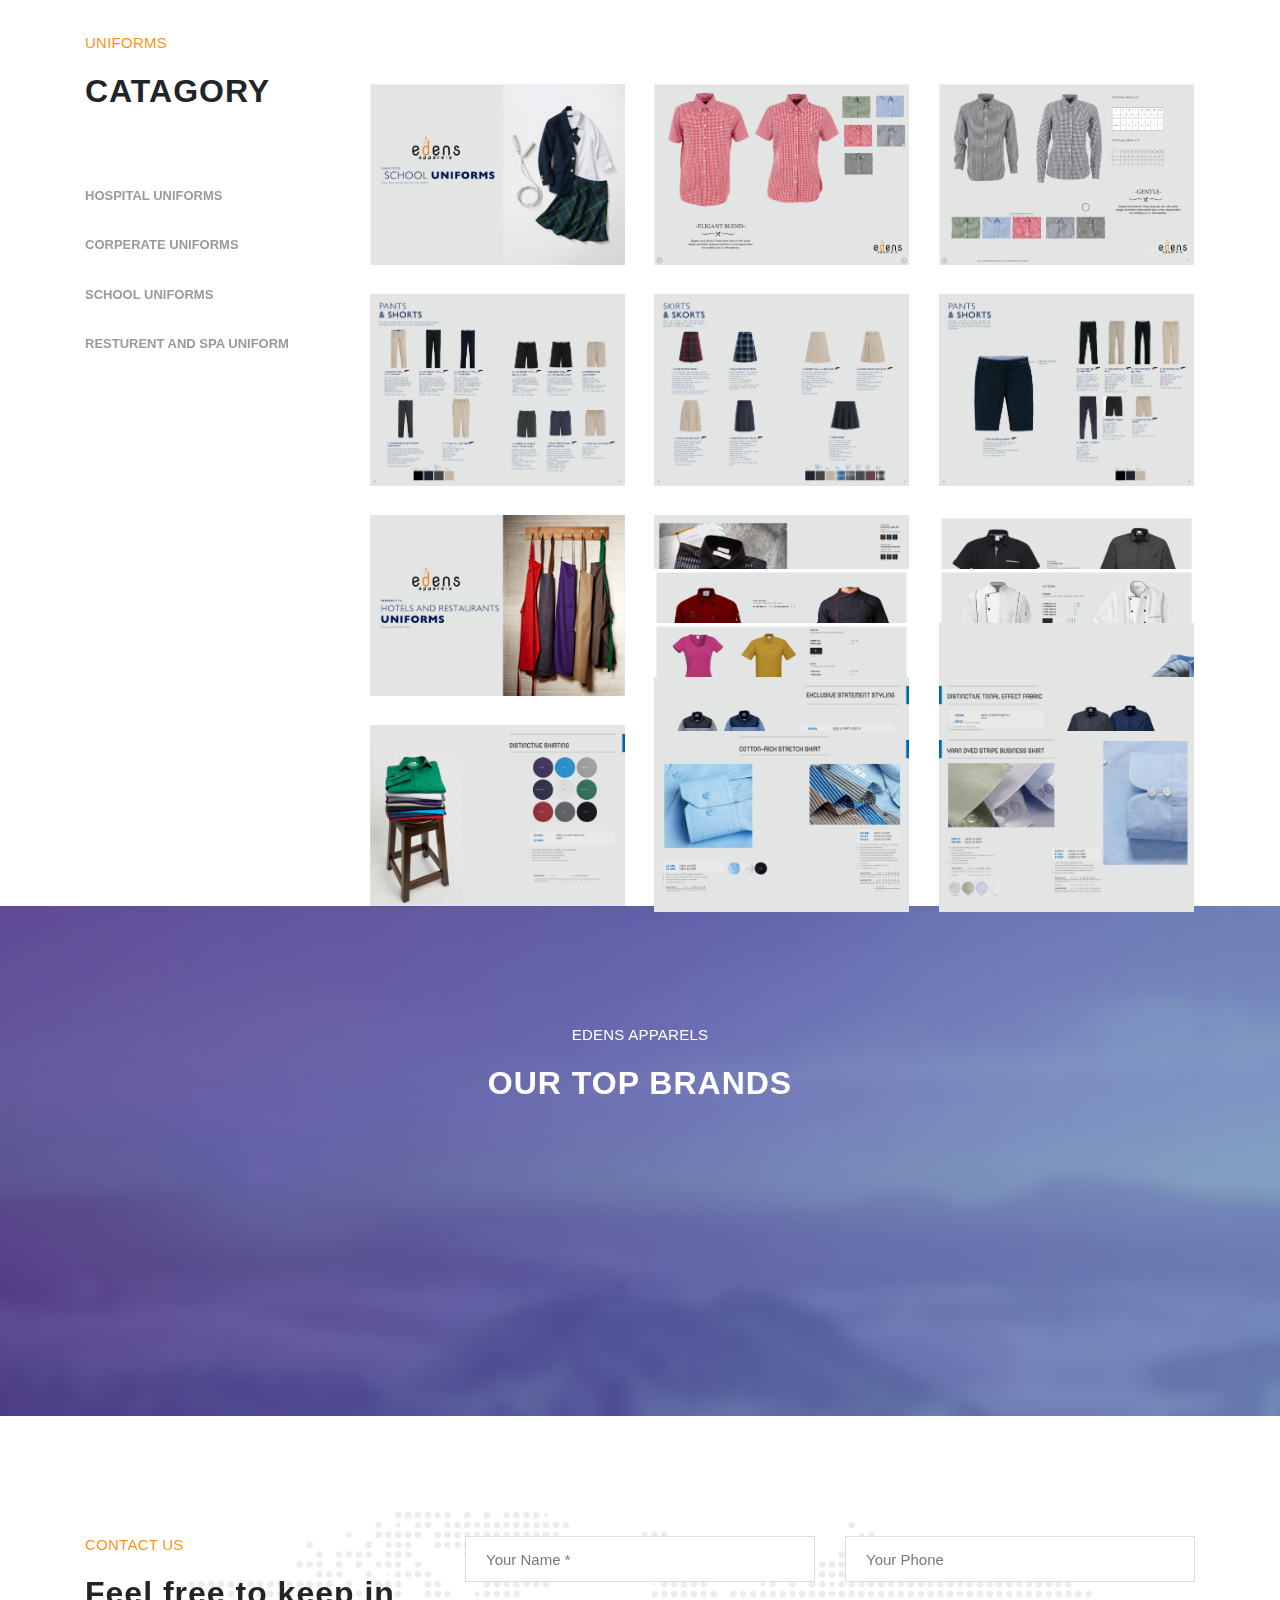
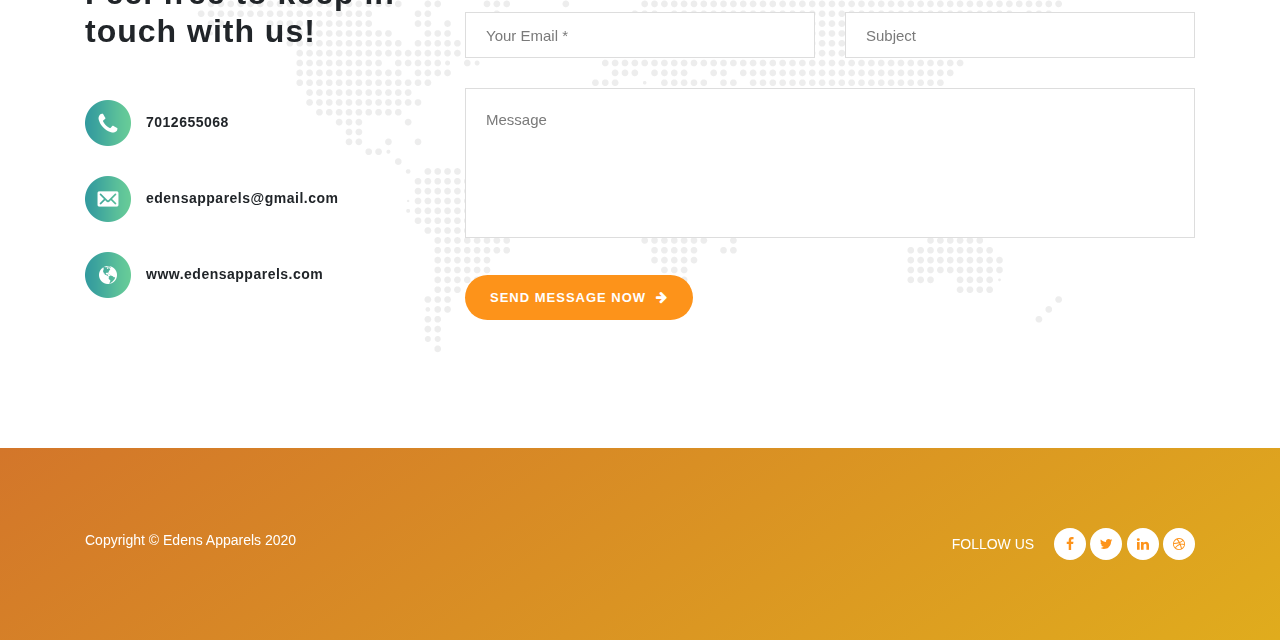
==== commit d08fe173: "name vh" ====
--- a/index.html
+++ b/index.html
@@ -10,7 +10,7 @@
     
     
 
-    <title>EDENS APPARELS mod</title>
+    <title> main </title>
 
 
     <!-- Additional CSS Files -->
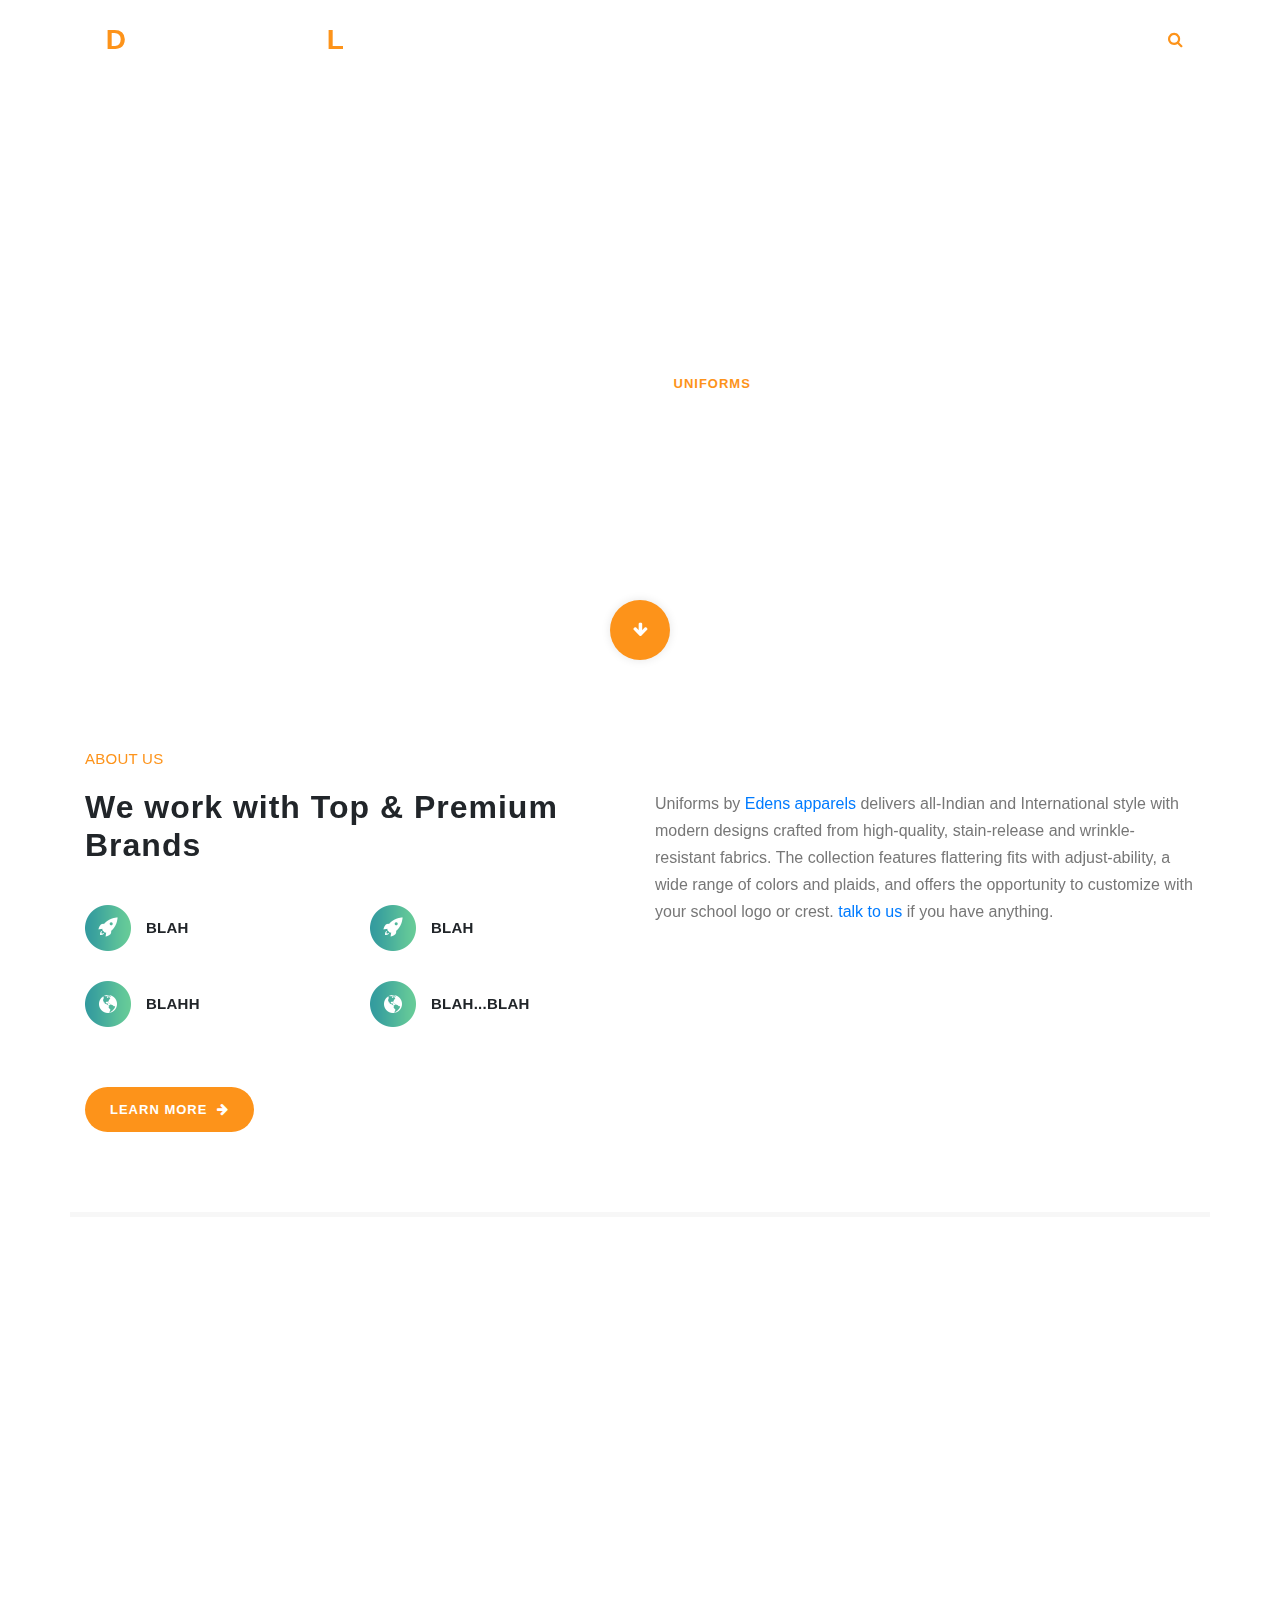
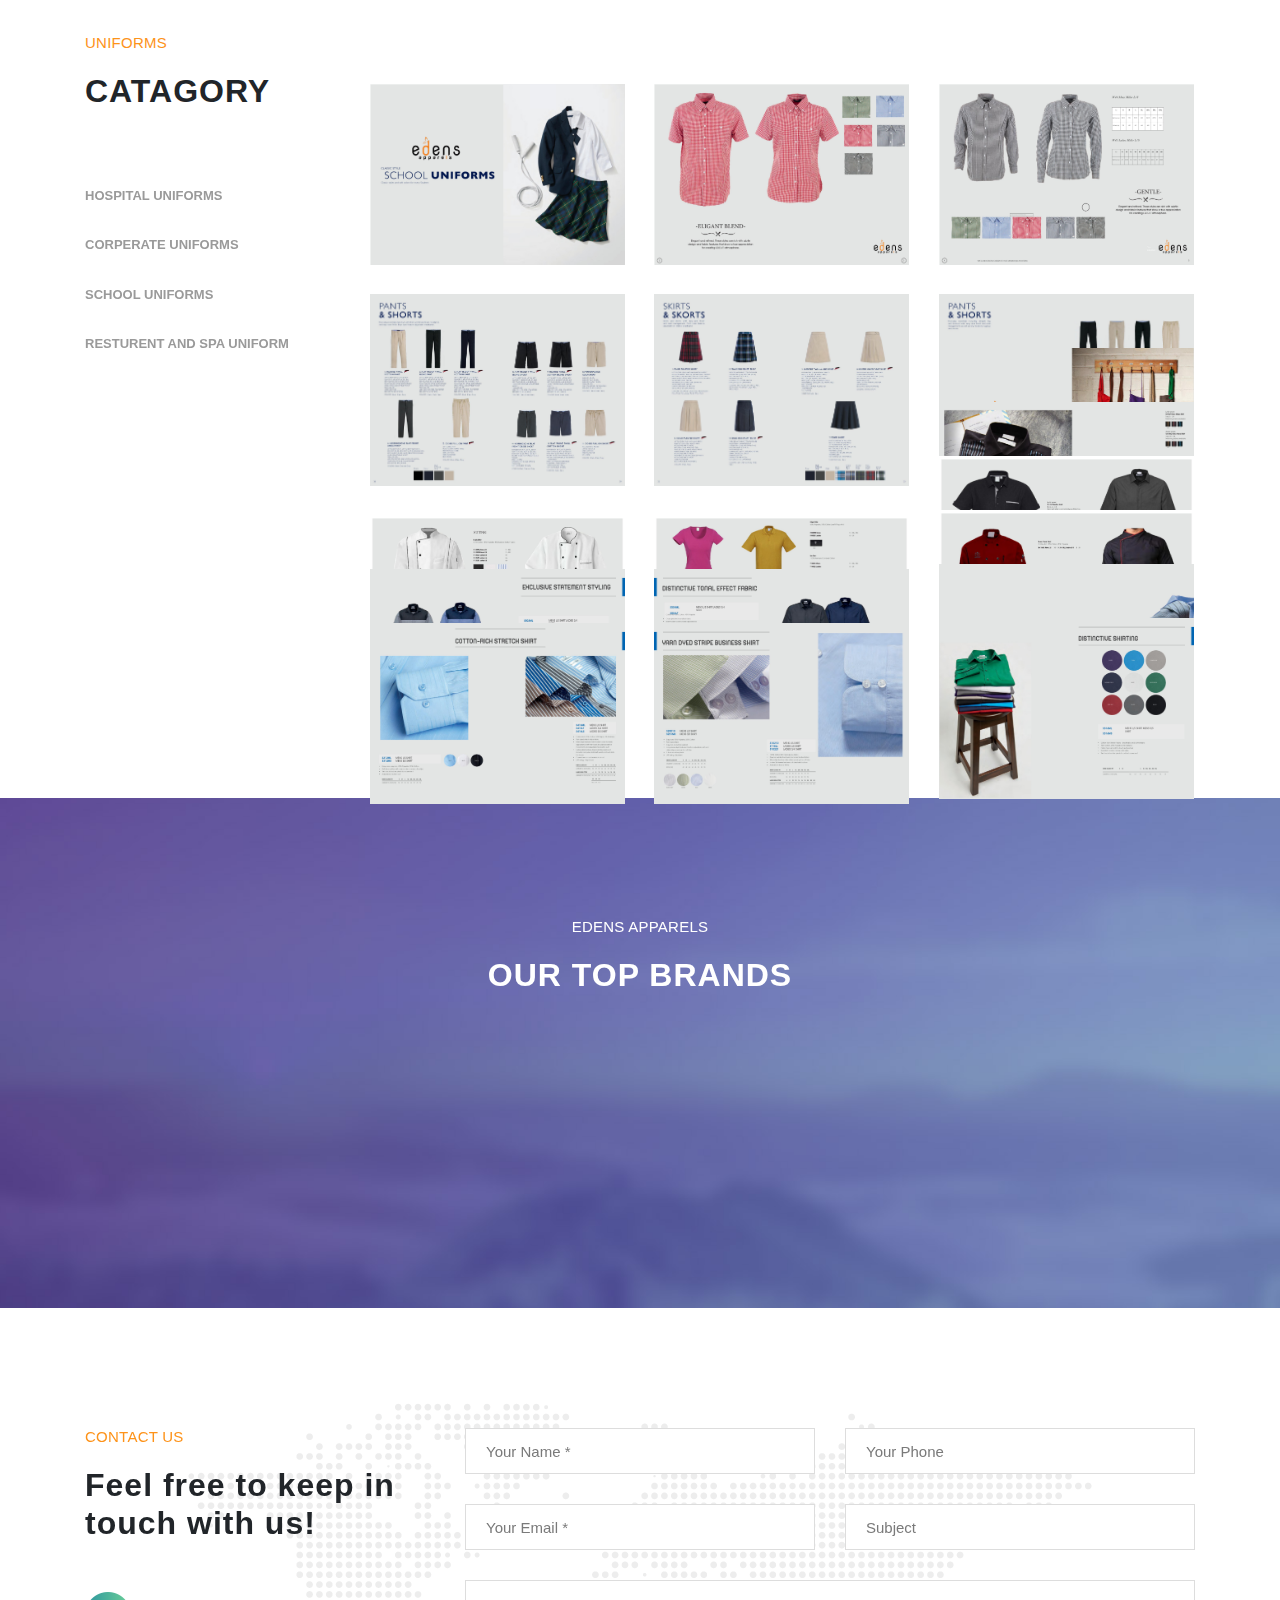
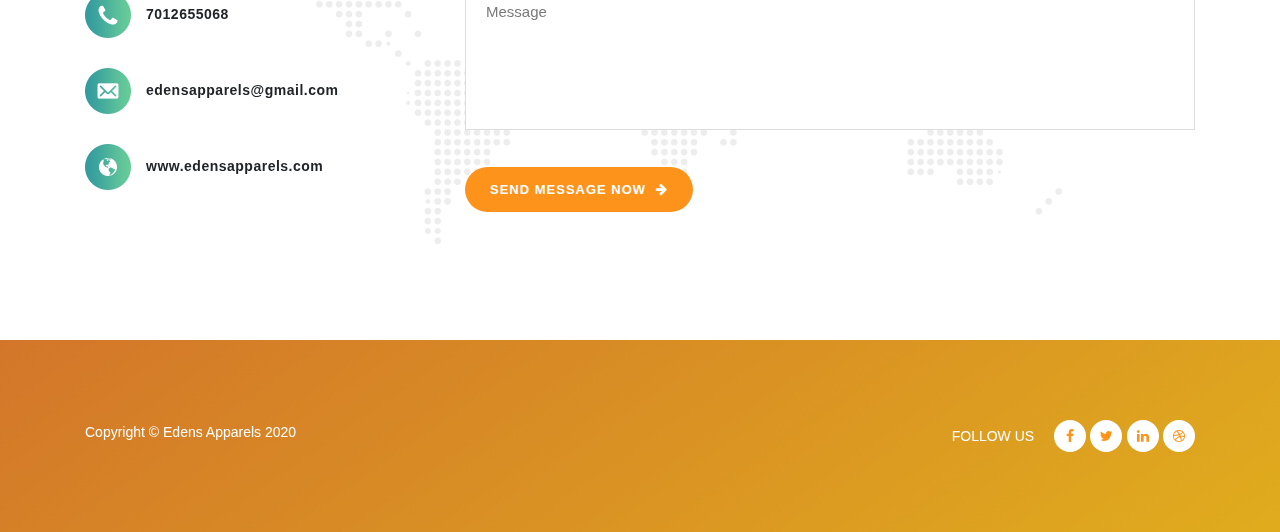
==== commit 7af426bd: "name vh" ====
--- a/index.html
+++ b/index.html
@@ -1,14 +1,14 @@
 <!DOCTYPE html>
 <html lang="en">
 
-  <head>
+<head>
 
     <meta charset="utf-8">
     <meta name="viewport" content="width=device-width, initial-scale=1, shrink-to-fit=no">
     <meta name="description" content="">
     <meta name="author" content="">
-    
-    
+
+
 
     <title> main </title>
 
@@ -23,14 +23,14 @@
     <link rel="stylesheet" href="assets/css/owl-carousel.css">
 
     <link rel="stylesheet" href="assets/css/lightbox.css">
-    
+
     <script src="https://ajax.googleapis.com/ajax/libs/jquery/3.5.1/jquery.min.js"></script>
-    
-
-    </head>
-    
-    
-    <body>     
+
+
+</head>
+
+
+<body>
     <!-- ***** Preloader Start ***** -->
     <div id="preloader">
         <div class="jumper">
@@ -38,17 +38,17 @@
             <div></div>
             <div></div>
         </div>
-    </div>  
+    </div>
     <!-- ***** Preloader End ***** -->
-    
-    
+
+
     <!-- ***** Header Area Start ***** -->
     <header class="header-area header-sticky">
         <div class="container">
             <div class="row">
                 <div class="col-12">
                     <nav class="main-nav">
-                        
+
                         <!-- ***** Logo Start ***** -->
                         <a href="index.html" class="logo ml-0">
                             e<span style="color: #fd931a;">d</span>ens appare<span style="color: #fd931a;">l</span>s
@@ -63,14 +63,14 @@
                                     <li><a href="#about">About Us</a></li>
                                     <li><a href="#projects">CATLOG</a></li>
                                     <li><a href="#testimonials">Top brands</a></li>
-                                    
+
                                 </ul>
                             </li>
-                            <li class="scroll-to-section"><a href="#contact-us">Contact Us</a></li> 
+                            <li class="scroll-to-section"><a href="#contact-us">Contact Us</a></li>
                             <div class="search-icon">
                                 <a href="#search"><i class="fa fa-search"></i></a>
                             </div>
-                        </ul>        
+                        </ul>
                         <a class='menu-trigger'>
                             <span>Menu</span>
                         </a>
@@ -81,7 +81,7 @@
         </div>
     </header>
     <!-- ***** Header Area End ***** -->
-    
+
     <!-- ***** Search Area ***** -->
     <div id="search">
         <button type="button" class="close">×</button>
@@ -98,21 +98,21 @@
     <!-- ***** Main Banner Area Start ***** -->
     <div class="main-banner header-text" id="top">
         <div class="Modern-Slider">
-          <!-- Item -->
-          <div class="item">
-            <div class="img-fill">
-                <div class="embed-responsive embed-responsive-16by9">
-                    <video class="embed-responsive-item" src="edens2.mp4" muted autoplay loop></video>
-                  </div> 
-                <div class="text-content">
-                  <h3>Edens Apparels</h3>
-                  <h5>HOUSE OF UNIFORMS</h5>
-                  <a href="#about" class="main-stroked-button">ABOUT US</a>
-                  <a href="#projects" class="main-filled-button col-12">UNIFORMS</a>
+            <!-- Item -->
+            <div class="item">
+                <div class="img-fill">
+                    <div class="embed-responsive embed-responsive-16by9">
+                        <video class="embed-responsive-item" src="intro.mp4" muted autoplay loop></video>
+                    </div>
+                    <div class="text-content">
+                        <h3>Edens Apparels</h3>
+                        <h5>HOUSE OF UNIFORMS</h5>
+                        <a href="#about" class="main-stroked-button">ABOUT US</a>
+                        <a href="#projects" class="main-filled-button col-12">UNIFORMS</a>
+                    </div>
                 </div>
             </div>
-          </div>
-          
+
         </div>
     </div>
     <div class="scroll-down scroll-to-section"><a href="#about"><i class="fa fa-arrow-down"></i></a></div>
@@ -163,10 +163,13 @@
                 </div>
                 <div class="col-lg-6 col-md-6   col-12">
                     <div class="right-text-content">
-                        <p>Uniforms by <a rel="nofollow noopener" href="#top" target="_parent">Edens apparels</a> delivers all-Indian and International style with modern designs crafted from high-quality, stain-release and wrinkle-resistant fabrics.
+                        <p>Uniforms by <a rel="nofollow noopener" href="#top" target="_parent">Edens apparels</a>
+                            delivers all-Indian and International style with modern designs crafted from high-quality,
+                            stain-release and wrinkle-resistant fabrics.
                             The collection features flattering fits with adjust-ability, a wide
                             range of colors and plaids, and offers the opportunity to customize with your school logo
-                            or crest. <a rel="nofollow noopener" href="#contact-us" target="_parent">talk to us</a> if you have anything.</p>
+                            or crest. <a rel="nofollow noopener" href="#contact-us" target="_parent">talk to us</a> if
+                            you have anything.</p>
                     </div>
                 </div>
             </div>
@@ -178,7 +181,8 @@
     <section class="section" id="features">
         <div class="container">
             <div class="row">
-                <div class="col-lg-4 col-md-6 col-sm-12   col-12" data-scroll-reveal="enter left move 30px over 0.6s after 0.4s">
+                <div class="col-lg-4 col-md-6 col-sm-12   col-12"
+                    data-scroll-reveal="enter left move 30px over 0.6s after 0.4s">
                     <div class="features-item">
                         <div class="features-icon">
                             <img src="assets/images/features-icon-1.png" alt="">
@@ -192,7 +196,8 @@
                         </div>
                     </div>
                 </div>
-                <div class="col-lg-4 col-md-6 col-sm-12   col-12" data-scroll-reveal="enter bottom move 30px over 0.6s after 0.4s">
+                <div class="col-lg-4 col-md-6 col-sm-12   col-12"
+                    data-scroll-reveal="enter bottom move 30px over 0.6s after 0.4s">
                     <div class="features-item">
                         <div class="features-icon">
                             <img src="assets/images/features-icon-1.png" alt="">
@@ -206,7 +211,8 @@
                         </div>
                     </div>
                 </div>
-                <div class="col-lg-4 col-md-6 col-sm-12   col-12" data-scroll-reveal="enter right move 30px over 0.6s after 0.4s">
+                <div class="col-lg-4 col-md-6 col-sm-12   col-12"
+                    data-scroll-reveal="enter right move 30px over 0.6s after 0.4s">
                     <div class="features-item">
                         <div class="features-icon">
                             <img src="assets/images/features-icon-1.png" alt="">
@@ -227,132 +233,186 @@
 
     <!-- ***** Projects Area Starts ***** -->
     <section class="section" id="projects">
-      <div class="container">
-        <div class="row">
-            <div class="col-lg-3">
-                <div class="section-heading">
-                    <h6>UNIFORMS</h6>
-                    <h2>CATAGORY</h2>
-                </div>
-    
-        <div  class="filters position-sticky mt-1" style="top:80px; z-index: 10px;">
-                    <ul class="active">
-                        <li data-filter=".dev">Hospital Uniforms</li>
-                        <li data-filter=".gra">Corperate Uniforms</li>
-                        <li data-filter=".des">School Uniforms</li>
-                        <li data-filter=".tsh">Resturent and Spa Uniform</li>
-                    </ul>
-                </div>
-            </div>
-            <div class="col-lg-9">
-                <div class="filters-content">
-                    <div class="row grid">
-                        <div class="col-lg-4 col-md-4 col-sm-6 col-12 all des">
-                            <div class="item">
-                            <a href="assets/EDENS SCHOOL (reduced size)/EDENS SCHOOL (reduced size)-page-001.jpg" data-lightbox="image-1" data-title="Our Projects"><img src="assets/EDENS SCHOOL (reduced size)/EDENS SCHOOL (reduced size)-page-001.jpg" alt=""></a>
-                          </div>
-                        </div>
-                        <div class="col-lg-4 col-md-4 col-sm-6 col-12 all des">
-                          <div class="item">
-                            <a href="assets/EDENS SCHOOL (reduced size)/EDENS SCHOOL (reduced size)-page-004.jpg" data-lightbox="image-1" data-title="Our Projects"><img src="assets/EDENS SCHOOL (reduced size)/EDENS SCHOOL (reduced size)-page-004.jpg" alt=""></a>
-                          </div>
-                        </div>
-                        <div class="col-lg-4 col-md-4 col-sm-6 col-12 all des">
-                          <div class="item">
-                            <a href="assets/EDENS SCHOOL (reduced size)/EDENS SCHOOL (reduced size)-page-005.jpg" data-lightbox="image-1" data-title="Our Projects"><img src="assets/EDENS SCHOOL (reduced size)/EDENS SCHOOL (reduced size)-page-005.jpg" alt=""></a>
-                          </div>
-                        </div>
-                        <div class="col-lg-4 col-md-4 col-sm-6 col-12 all des">
-                          <div class="item">
-                            <a href="assets/EDENS SCHOOL (reduced size)/EDENS SCHOOL (reduced size)-page-010.jpg" data-lightbox="image-1" data-title="Our Projects"><img src="assets/EDENS SCHOOL (reduced size)/EDENS SCHOOL (reduced size)-page-010.jpg" alt=""></a>
-                          </div>
-                        </div>
-                        <div class="col-lg-4 col-md-4 col-sm-6 col-12 all des">
-                          <div class="item">
-                            <a href="assets/EDENS SCHOOL (reduced size)/EDENS SCHOOL (reduced size)-page-018.jpg data-lightbox="image-1" data-title="Our Projects"><img src="assets/EDENS SCHOOL (reduced size)/EDENS SCHOOL (reduced size)-page-018.jpg" alt=""></a>
-                          </div>
-                        </div>
-                        <div class="col-lg-4 col-md-4 col-sm-6 col-12 all des">
-                          <div class="item">
-                            <a href="assets/EDENS SCHOOL (reduced size)/EDENS SCHOOL (reduced size)-page-019.jpg" data-lightbox="image-1" data-title="Our Projects"><img src="assets/EDENS SCHOOL (reduced size)/EDENS SCHOOL (reduced size)-page-019.jpg" alt=""></a>
-                          </div>
-                        </div>
-
-                        <!--
+        <div class="container">
+            <div class="row">
+                <div class="col-lg-3">
+                    <div class="section-heading">
+                        <h6>UNIFORMS</h6>
+                        <h2>CATAGORY</h2>
+                    </div>
+
+                    <div class="filters position-sticky mt-1" style="top:80px; z-index: 10px;">
+                        <ul class="active">
+                            <li data-filter=".dev">Hospital Uniforms</li>
+                            <li data-filter=".gra">Corperate Uniforms</li>
+                            <li data-filter=".des">School Uniforms</li>
+                            <li data-filter=".tsh">Resturent and Spa Uniform</li>
+                        </ul>
+                    </div>
+                </div>
+                <div class="col-lg-9">
+                    <div class="filters-content">
+                        <div class="row grid">
+                            <div class="col-lg-4 col-md-4 col-sm-6 col-12 all des">
+                                <div class="item">
+                                    <a href="assets/EDENS SCHOOL (reduced size)/EDENS SCHOOL (reduced size)-page-001.jpg"
+                                        data-lightbox="image-1" data-title="Our Projects"><img
+                                            src="assets/EDENS SCHOOL (reduced size)/EDENS SCHOOL (reduced size)-page-001.jpg"
+                                            alt=""></a>
+                                </div>
+                            </div>
+                            <div class="col-lg-4 col-md-4 col-sm-6 col-12 all des">
+                                <div class="item">
+                                    <a href="assets/EDENS SCHOOL (reduced size)/EDENS SCHOOL (reduced size)-page-004.jpg"
+                                        data-lightbox="image-1" data-title="Our Projects"><img
+                                            src="assets/EDENS SCHOOL (reduced size)/EDENS SCHOOL (reduced size)-page-004.jpg"
+                                            alt=""></a>
+                                </div>
+                            </div>
+                            <div class="col-lg-4 col-md-4 col-sm-6 col-12 all des">
+                                <div class="item">
+                                    <a href="assets/EDENS SCHOOL (reduced size)/EDENS SCHOOL (reduced size)-page-005.jpg"
+                                        data-lightbox="image-1" data-title="Our Projects"><img
+                                            src="assets/EDENS SCHOOL (reduced size)/EDENS SCHOOL (reduced size)-page-005.jpg"
+                                            alt=""></a>
+                                </div>
+                            </div>
+                            <div class="col-lg-4 col-md-4 col-sm-6 col-12 all des">
+                                <div class="item">
+                                    <a href="assets/EDENS SCHOOL (reduced size)/EDENS SCHOOL (reduced size)-page-010.jpg"
+                                        data-lightbox="image-1" data-title="Our Projects"><img
+                                            src="assets/EDENS SCHOOL (reduced size)/EDENS SCHOOL (reduced size)-page-010.jpg"
+                                            alt=""></a>
+                                </div>
+                            </div>
+                            <div class="col-lg-4 col-md-4 col-sm-6 col-12 all des">
+                                <div class="item">
+                                    <a href="assets/EDENS SCHOOL (reduced size)/EDENS SCHOOL (reduced size)-page-018.jpg data-lightbox="
+                                        image-1" data-title="Our Projects"><img
+                                            src="assets/EDENS SCHOOL (reduced size)/EDENS SCHOOL (reduced size)-page-018.jpg"
+                                            alt=""></a>
+                                </div>
+                            </div>
+                            <div class="col-lg-4 col-md-4 col-sm-6 col-12 all des">
+                                <div class="item">
+                                    <a href="assets/EDENS SCHOOL (reduced size)/EDENS SCHOOL (reduced size)-page-019.jpg"
+                                        data-lightbox="image-1" data-title="Our Projects"><img
+                                            src="assets/EDENS SCHOOL (reduced size)/EDENS SCHOOL (reduced size)-page-019.jpg"
+                                            alt=""></a>
+                                </div>
+                            </div>
+
+                            <!--
                             hotels
                         -->
 
-                        <div class="col-lg-4 col-md-4 col-sm-6   col-12 all tsh">
-                            <div class="item">
-                              <a href="assets/EDENS HOTELS (reduced size)/EDENS HOTELS (reduced size)-page-001.jpg" data-lightbox="image-1" data-title="Our Projects"><img src="assets/EDENS HOTELS (reduced size)/EDENS HOTELS (reduced size)-page-001.jpg" alt=""></a>
-                            </div>
-                          </div>
-                          <div class="col-lg-4 col-md-4 col-sm-6   col-12 all tsh">
-                            <div class="item">
-                              <a href="assets/EDENS HOTELS (reduced size)/EDENS HOTELS (reduced size)-page-003.jpg" data-lightbox="image-1" data-title="Our Projects"><img src="assets/EDENS HOTELS (reduced size)/EDENS HOTELS (reduced size)-page-003.jpg" alt=""></a>
-                            </div>
-                          </div>
-                          <div class="col-lg-4 col-md-4 col-sm-6   col-12 all tsh">
-                            <div class="item">
-                              <a href="assets/EDENS HOTELS (reduced size)/EDENS HOTELS (reduced size)-page-004.jpg" data-lightbox="image-1" data-title="Our Projects"><img src="assets/EDENS HOTELS (reduced size)/EDENS HOTELS (reduced size)-page-004.jpg" alt=""></a>
-                            </div>
-                          </div>
-                          <div class="col-lg-4 col-md-4 col-sm-6   col-12 all tsh">
-                            <div class="item">
-                              <a href="assets/EDENS HOTELS (reduced size)/EDENS HOTELS (reduced size)-page-008.jpg" data-lightbox="image-1" data-title="Our Projects"><img src="assets/EDENS HOTELS (reduced size)/EDENS HOTELS (reduced size)-page-008.jpg" alt=""></a>
-                            </div>
-                          </div>
-                          <div class="col-lg-4 col-md-4 col-sm-6   col-12 all tsh">
-                            <div class="item">
-                              <a href="assets/EDENS HOTELS (reduced size)/EDENS HOTELS (reduced size)-page-009.jpg" data-lightbox="image-1" data-title="Our Projects"><img src="assets/EDENS HOTELS (reduced size)/EDENS HOTELS (reduced size)-page-009.jpg" alt=""></a>
-                            </div>
-                          </div>
-                          <div class="col-lg-4 col-md-4 col-sm-6   col-12 all tsh">
-                            <div class="item">
-                              <a href="assets/EDENS HOTELS (reduced size)/EDENS HOTELS (reduced size)-page-010.jpg" data-lightbox="image-1" data-title="Our Projects"><img src="assets/EDENS HOTELS (reduced size)/EDENS HOTELS (reduced size)-page-010.jpg" alt=""></a>
-                            </div>
-                          </div>
-
-                          <!--
+                            <div class="col-lg-4 col-md-4 col-sm-6   col-12 all tsh">
+                                <div class="item">
+                                    <a href="assets/EDENS HOTELS (reduced size)/EDENS HOTELS (reduced size)-page-001.jpg"
+                                        data-lightbox="image-1" data-title="Our Projects"><img
+                                            src="assets/EDENS HOTELS (reduced size)/EDENS HOTELS (reduced size)-page-001.jpg"
+                                            alt=""></a>
+                                </div>
+                            </div>
+                            <div class="col-lg-4 col-md-4 col-sm-6   col-12 all tsh">
+                                <div class="item">
+                                    <a href="assets/EDENS HOTELS (reduced size)/EDENS HOTELS (reduced size)-page-003.jpg"
+                                        data-lightbox="image-1" data-title="Our Projects"><img
+                                            src="assets/EDENS HOTELS (reduced size)/EDENS HOTELS (reduced size)-page-003.jpg"
+                                            alt=""></a>
+                                </div>
+                            </div>
+                            <div class="col-lg-4 col-md-4 col-sm-6   col-12 all tsh">
+                                <div class="item">
+                                    <a href="assets/EDENS HOTELS (reduced size)/EDENS HOTELS (reduced size)-page-004.jpg"
+                                        data-lightbox="image-1" data-title="Our Projects"><img
+                                            src="assets/EDENS HOTELS (reduced size)/EDENS HOTELS (reduced size)-page-004.jpg"
+                                            alt=""></a>
+                                </div>
+                            </div>
+                            <div class="col-lg-4 col-md-4 col-sm-6   col-12 all tsh">
+                                <div class="item">
+                                    <a href="assets/EDENS HOTELS (reduced size)/EDENS HOTELS (reduced size)-page-008.jpg"
+                                        data-lightbox="image-1" data-title="Our Projects"><img
+                                            src="assets/EDENS HOTELS (reduced size)/EDENS HOTELS (reduced size)-page-008.jpg"
+                                            alt=""></a>
+                                </div>
+                            </div>
+                            <div class="col-lg-4 col-md-4 col-sm-6   col-12 all tsh">
+                                <div class="item">
+                                    <a href="assets/EDENS HOTELS (reduced size)/EDENS HOTELS (reduced size)-page-009.jpg"
+                                        data-lightbox="image-1" data-title="Our Projects"><img
+                                            src="assets/EDENS HOTELS (reduced size)/EDENS HOTELS (reduced size)-page-009.jpg"
+                                            alt=""></a>
+                                </div>
+                            </div>
+                            <div class="col-lg-4 col-md-4 col-sm-6   col-12 all tsh">
+                                <div class="item">
+                                    <a href="assets/EDENS HOTELS (reduced size)/EDENS HOTELS (reduced size)-page-010.jpg"
+                                        data-lightbox="image-1" data-title="Our Projects"><img
+                                            src="assets/EDENS HOTELS (reduced size)/EDENS HOTELS (reduced size)-page-010.jpg"
+                                            alt=""></a>
+                                </div>
+                            </div>
+
+                            <!--
                               corperate
                           -->
 
-                          <div class="col-lg-4 col-md-4 col-sm-6   col-12 all gra">
-                            <div class="item">
-                              <a href="assets/EDENS COOPERTATE (reduced size)/EDENS COOPERTATE (reduced size)-page-001.jpg" data-lightbox="image-1" data-title="Our Projects"><img src="assets/EDENS COOPERTATE (reduced size)/EDENS COOPERTATE (reduced size)-page-001.jpg" alt=""></a>
-                            </div>
-                          </div>
-                          <div class="col-lg-4 col-md-4 col-sm-6   col-12 all gra">
-                            <div class="item">
-                              <a href="assets/EDENS COOPERTATE (reduced size)/EDENS COOPERTATE (reduced size)-page-002.jpg" data-lightbox="image-1" data-title="Our Projects"><img src="assets/EDENS COOPERTATE (reduced size)/EDENS COOPERTATE (reduced size)-page-002.jpg" alt=""></a>
-                            </div>
-                          </div>
-                          <div class="col-lg-4 col-md-4 col-sm-6   col-12 all gra">
-                            <div class="item">
-                              <a href="assets/EDENS COOPERTATE (reduced size)/EDENS COOPERTATE (reduced size)-page-003.jpg" data-lightbox="image-1" data-title="Our Projects"><img src="assets/EDENS COOPERTATE (reduced size)/EDENS COOPERTATE (reduced size)-page-003.jpg" alt=""></a>
-                            </div>
-                          </div>
-                          <div class="col-lg-4 col-md-4 col-sm-6   col-12 all gra">
-                            <div class="item">
-                              <a href="assets/EDENS COOPERTATE (reduced size)/EDENS COOPERTATE (reduced size)-page-006.jpg" data-lightbox="image-1" data-title="Our Projects"><img src="assets/EDENS COOPERTATE (reduced size)/EDENS COOPERTATE (reduced size)-page-006.jpg" alt=""></a>
-                            </div>
-                          </div>
-                          <div class="col-lg-4 col-md-4 col-sm-6   col-12 all gra">
-                            <div class="item">
-                              <a href="assets/EDENS COOPERTATE (reduced size)/EDENS COOPERTATE (reduced size)-page-007.jpg" data-lightbox="image-1" data-title="Our Projects"><img src="assets/EDENS COOPERTATE (reduced size)/EDENS COOPERTATE (reduced size)-page-007.jpg" alt=""></a>
-                            </div>
-                          </div>
-                          <div class="col-lg-4 col-md-4 col-sm-6   col-12 all gra">
-                            <div class="item">
-                              <a href="assets/EDENS COOPERTATE (reduced size)/EDENS COOPERTATE (reduced size)-page-008.jpg" data-lightbox="image-1" data-title="Our Projects"><img src="assets/EDENS COOPERTATE (reduced size)/EDENS COOPERTATE (reduced size)-page-008.jpg" alt=""></a>
-                            </div>
-                          </div>
-
+                            <div class="col-lg-4 col-md-4 col-sm-6   col-12 all gra">
+                                <div class="item">
+                                    <a href="assets/EDENS COOPERTATE (reduced size)/EDENS COOPERTATE (reduced size)-page-001.jpg"
+                                        data-lightbox="image-1" data-title="Our Projects"><img
+                                            src="assets/EDENS COOPERTATE (reduced size)/EDENS COOPERTATE (reduced size)-page-001.jpg"
+                                            alt=""></a>
+                                </div>
+                            </div>
+                            <div class="col-lg-4 col-md-4 col-sm-6   col-12 all gra">
+                                <div class="item">
+                                    <a href="assets/EDENS COOPERTATE (reduced size)/EDENS COOPERTATE (reduced size)-page-002.jpg"
+                                        data-lightbox="image-1" data-title="Our Projects"><img
+                                            src="assets/EDENS COOPERTATE (reduced size)/EDENS COOPERTATE (reduced size)-page-002.jpg"
+                                            alt=""></a>
+                                </div>
+                            </div>
+                            <div class="col-lg-4 col-md-4 col-sm-6   col-12 all gra">
+                                <div class="item">
+                                    <a href="assets/EDENS COOPERTATE (reduced size)/EDENS COOPERTATE (reduced size)-page-003.jpg"
+                                        data-lightbox="image-1" data-title="Our Projects"><img
+                                            src="assets/EDENS COOPERTATE (reduced size)/EDENS COOPERTATE (reduced size)-page-003.jpg"
+                                            alt=""></a>
+                                </div>
+                            </div>
+                            <div class="col-lg-4 col-md-4 col-sm-6   col-12 all gra">
+                                <div class="item">
+                                    <a href="assets/EDENS COOPERTATE (reduced size)/EDENS COOPERTATE (reduced size)-page-006.jpg"
+                                        data-lightbox="image-1" data-title="Our Projects"><img
+                                            src="assets/EDENS COOPERTATE (reduced size)/EDENS COOPERTATE (reduced size)-page-006.jpg"
+                                            alt=""></a>
+                                </div>
+                            </div>
+                            <div class="col-lg-4 col-md-4 col-sm-6   col-12 all gra">
+                                <div class="item">
+                                    <a href="assets/EDENS COOPERTATE (reduced size)/EDENS COOPERTATE (reduced size)-page-007.jpg"
+                                        data-lightbox="image-1" data-title="Our Projects"><img
+                                            src="assets/EDENS COOPERTATE (reduced size)/EDENS COOPERTATE (reduced size)-page-007.jpg"
+                                            alt=""></a>
+                                </div>
+                            </div>
+                            <div class="col-lg-4 col-md-4 col-sm-6   col-12 all gra">
+                                <div class="item">
+                                    <a href="assets/EDENS COOPERTATE (reduced size)/EDENS COOPERTATE (reduced size)-page-008.jpg"
+                                        data-lightbox="image-1" data-title="Our Projects"><img
+                                            src="assets/EDENS COOPERTATE (reduced size)/EDENS COOPERTATE (reduced size)-page-008.jpg"
+                                            alt=""></a>
+                                </div>
+                            </div>
+
+                        </div>
                     </div>
                 </div>
             </div>
         </div>
-      </div>
     </section>
     <!-- ***** Projects Area Ends ***** -->
 
@@ -366,11 +426,13 @@
                         <h2>OUR TOP BRANDS</h2>
                     </div>
                 </div>
-                <div class="col-lg-12 col-md-12 col-sm-12 mobile-bottom-fix-big" data-scroll-reveal="enter left move 30px over 0.6s after 0.4s">
+                <div class="col-lg-12 col-md-12 col-sm-12 mobile-bottom-fix-big"
+                    data-scroll-reveal="enter left move 30px over 0.6s after 0.4s">
                     <div class="owl-carousel owl-theme">
                         <div class="item author-item">
                             <div class="member-thumb">
-                                <img src="https://pbs.twimg.com/profile_images/996449969304317952/h85r5jpj_400x400.jpg" alt="">
+                                <img src="https://pbs.twimg.com/profile_images/996449969304317952/h85r5jpj_400x400.jpg"
+                                    alt="">
                                 <div class="hover-effect">
                                     <div class="hover-content">
                                         <ul>
@@ -387,7 +449,8 @@
                         </div>
                         <div class="item author-item">
                             <div class="member-thumb">
-                                <img src="https://i.pinimg.com/originals/23/7c/9a/237c9ad63c3168c73f1f23684049a529.png" alt="">
+                                <img src="https://i.pinimg.com/originals/23/7c/9a/237c9ad63c3168c73f1f23684049a529.png"
+                                    alt="">
                                 <div class="hover-effect">
                                     <div class="hover-content">
                                         <ul>
@@ -404,7 +467,8 @@
                         </div>
                         <div class="item author-item">
                             <div class="member-thumb">
-                                <img src="https://images-na.ssl-images-amazon.com/images/I/51m%2BVcLdgtL._SL1253_.jpg" alt="">
+                                <img src="https://images-na.ssl-images-amazon.com/images/I/51m%2BVcLdgtL._SL1253_.jpg"
+                                    alt="">
                                 <div class="hover-effect">
                                     <div class="hover-content">
                                         <ul>
@@ -421,7 +485,8 @@
                         </div>
                         <div class="item author-item">
                             <div class="member-thumb">
-                                <img src="https://www.nextbigbrand.in/wp-content/uploads/2019/11/Peter-England-Logo-Png-Free-Download.png" alt="">
+                                <img src="https://www.nextbigbrand.in/wp-content/uploads/2019/11/Peter-England-Logo-Png-Free-Download.png"
+                                    alt="">
                                 <div class="hover-effect">
                                     <div class="hover-content">
                                         <ul>
@@ -438,7 +503,8 @@
                         </div>
                         <div class="item author-item">
                             <div class="member-thumb">
-                                <img src="https://images.assettype.com/afaqs%2Fimport%2Fall%2Fnews%2Fimages%2Fnews_story_grfx%2F2018%2F04%2F52776%2FBlackberrys.jpg?auto=format%2Ccompress&w=1200" alt="">
+                                <img src="https://images.assettype.com/afaqs%2Fimport%2Fall%2Fnews%2Fimages%2Fnews_story_grfx%2F2018%2F04%2F52776%2FBlackberrys.jpg?auto=format%2Ccompress&w=1200"
+                                    alt="">
                                 <div class="hover-effect">
                                     <div class="hover-content">
                                         <ul>
@@ -453,10 +519,11 @@
                             <h4>Blackberrys</h4>
                             <span>CLOTHING METERIALS</span>
                         </div>
-                        
+
                         <div class="item author-item">
                             <div class="member-thumb">
-                                <img src="https://i.pinimg.com/originals/cf/43/b1/cf43b15c7ba9e3517f41ef27b6c26e03.jpg" alt="">
+                                <img src="https://i.pinimg.com/originals/cf/43/b1/cf43b15c7ba9e3517f41ef27b6c26e03.jpg"
+                                    alt="">
                                 <div class="hover-effect">
                                     <div class="hover-content">
                                         <ul>
@@ -471,10 +538,11 @@
                             <h4>Calvin Klein</h4>
                             <span>T-SHIRTS AND INNERS</span>
                         </div>
-                        
+
                         <div class="item author-item">
                             <div class="member-thumb">
-                                <img src="https://upload.wikimedia.org/wikipedia/commons/thumb/d/d7/Lee_logo.svg/1200px-Lee_logo.svg.png" alt="">
+                                <img src="https://upload.wikimedia.org/wikipedia/commons/thumb/d/d7/Lee_logo.svg/1200px-Lee_logo.svg.png"
+                                    alt="">
                                 <div class="hover-effect">
                                     <div class="hover-content">
                                         <ul>
@@ -489,14 +557,14 @@
                             <h4>LEE</h4>
                             <span>JEANS AND SHORTS</span>
                         </div>
-                        
+
                     </div>
                 </div>
             </div>
         </div>
     </section>
     <!-- ***** Testimonials Ends ***** -->
-    
+
     <!-- ***** Contact Us Area Starts ***** -->
     <section class="section" id="contact-us">
         <div class="container">
@@ -517,38 +585,41 @@
                 <div class="col-lg-8 col-md-8   col-12">
                     <div class="contact-form">
                         <form id="submit-form" action="">
-                          <div class="row">
-                            <div class="col-md-6 col-sm-12">
-                              <fieldset>
-                                <input name="name" type="text" id="name" placeholder="Your Name *" required="">
-                              </fieldset>
-                            </div>
-                            <div class="col-md-6 col-sm-12">
-                              <fieldset>
-                                <input name="phone" type="text" id="phone" placeholder="Your Phone" required="">
-                              </fieldset>
-                            </div>
-                            <div class="col-md-6 col-sm-12">
-                              <fieldset>
-                                <input name="email" type="email" id="email" placeholder="Your Email *" required="">
-                              </fieldset>
-                            </div>
-                            <div class="col-md-6 col-sm-12">
-                              <fieldset>
-                                <input name="subject" type="text" id="subject" placeholder="Subject">
-                              </fieldset>
-                            </div>
-                            <div class="col-lg-12">
-                              <fieldset>
-                                <textarea name="message" rows="6" id="message" placeholder="Message" required=""></textarea>
-                              </fieldset>
-                            </div>
-                            <div class="col-lg-12">
-                              <fieldset>
-                                <button type="submit" id="form-submit" class="main-button-icon">Send Message Now <i class="fa fa-arrow-right"></i></button>
-                              </fieldset>
-                            </div>
-                          </div>
+                            <div class="row">
+                                <div class="col-md-6 col-sm-12">
+                                    <fieldset>
+                                        <input name="name" type="text" id="name" placeholder="Your Name *" required="">
+                                    </fieldset>
+                                </div>
+                                <div class="col-md-6 col-sm-12">
+                                    <fieldset>
+                                        <input name="phone" type="text" id="phone" placeholder="Your Phone" required="">
+                                    </fieldset>
+                                </div>
+                                <div class="col-md-6 col-sm-12">
+                                    <fieldset>
+                                        <input name="email" type="email" id="email" placeholder="Your Email *"
+                                            required="">
+                                    </fieldset>
+                                </div>
+                                <div class="col-md-6 col-sm-12">
+                                    <fieldset>
+                                        <input name="subject" type="text" id="subject" placeholder="Subject">
+                                    </fieldset>
+                                </div>
+                                <div class="col-lg-12">
+                                    <fieldset>
+                                        <textarea name="message" rows="6" id="message" placeholder="Message"
+                                            required=""></textarea>
+                                    </fieldset>
+                                </div>
+                                <div class="col-lg-12">
+                                    <fieldset>
+                                        <button type="submit" id="form-submit" class="main-button-icon">Send Message Now
+                                            <i class="fa fa-arrow-right"></i></button>
+                                    </fieldset>
+                                </div>
+                            </div>
                         </form>
                     </div>
                 </div>
@@ -556,33 +627,35 @@
         </div>
     </section>
     <!-- ***** Contact Us Area Ends ***** -->
-    
+
     <!-- ***** Footer Start ***** -->
     <footer>
         <div class="container">
             <div class="row">
                 <div class="col-lg-6   col-12">
                     <div class="left-text-content">
-                        <p>Copyright &copy; Edens Apparels 2020 
-                        
-                       
+                        <p>Copyright &copy; Edens Apparels 2020
+
+
                     </div>
                 </div>
                 <div class="col-lg-6   col-12">
                     <div class="right-text-content">
-                            <ul class="social-icons">
-                                <li><p>Follow Us</p></li>
-                                <li><a rel="nofollow" href="/"><i class="fa fa-facebook"></i></a></li>
-                                <li><a rel="nofollow" href="/"><i class="fa fa-twitter"></i></a></li>
-                                <li><a rel="nofollow" href="/"><i class="fa fa-linkedin"></i></a></li>
-                                <li><a rel="nofollow" href="/"><i class="fa fa-dribbble"></i></a></li>
-                            </ul>
+                        <ul class="social-icons">
+                            <li>
+                                <p>Follow Us</p>
+                            </li>
+                            <li><a rel="nofollow" href="/"><i class="fa fa-facebook"></i></a></li>
+                            <li><a rel="nofollow" href="/"><i class="fa fa-twitter"></i></a></li>
+                            <li><a rel="nofollow" href="/"><i class="fa fa-linkedin"></i></a></li>
+                            <li><a rel="nofollow" href="/"><i class="fa fa-dribbble"></i></a></li>
+                        </ul>
                     </div>
                 </div>
             </div>
         </div>
     </footer>
-    
+
 
     <!-- jQuery -->
     <script src="assets/js/jquery-2.1.0.min.js"></script>
@@ -596,37 +669,38 @@
     <script src="assets/js/scrollreveal.min.js"></script>
     <script src="assets/js/waypoints.min.js"></script>
     <script src="assets/js/jquery.counterup.min.js"></script>
-    <script src="assets/js/imgfix.min.js"></script> 
-    <script src="assets/js/slick.js"></script> 
-    <script src="assets/js/lightbox.js"></script> 
-    <script src="assets/js/isotope.js"></script> 
-    
+    <script src="assets/js/imgfix.min.js"></script>
+    <script src="assets/js/slick.js"></script>
+    <script src="assets/js/lightbox.js"></script>
+    <script src="assets/js/isotope.js"></script>
+
     <!-- Global Init -->
     <script src="assets/js/custom.js"></script>
 
-   <script>
-    $("#submit-form").submit((e)=>{
-        e.preventDefault()
-        $.ajax({
-            url:"https://script.google.com/macros/s/AKfycbwkCfT8adB9avUnp6aZAou-T4OIpyhHDBqbl43RQA/exec",
-            data:$("#submit-form").serialize(),
-            method:"post",
-            success:function (response){
-                alert("Form submitted successfully")
-                window.location.reload()
-                //window.location.href="https://google.com"
-            },
-            error:function (err){
-                alert("Something Error")
-
-            }
+    <script>
+        $("#submit-form").submit((e) => {
+            e.preventDefault()
+            $.ajax({
+                url: "https://script.google.com/macros/s/AKfycbwkCfT8adB9avUnp6aZAou-T4OIpyhHDBqbl43RQA/exec",
+                data: $("#submit-form").serialize(),
+                method: "post",
+                success: function (response) {
+                    alert("Form submitted successfully")
+                    window.location.reload()
+                    //window.location.href="https://google.com"
+                },
+                error: function (err) {
+                    alert("Something Error")
+
+                }
+            })
         })
-    })
-
-</script>
-   
-   
-
-
-  </body>
+
+    </script>
+
+
+
+
+</body>
+
 </html>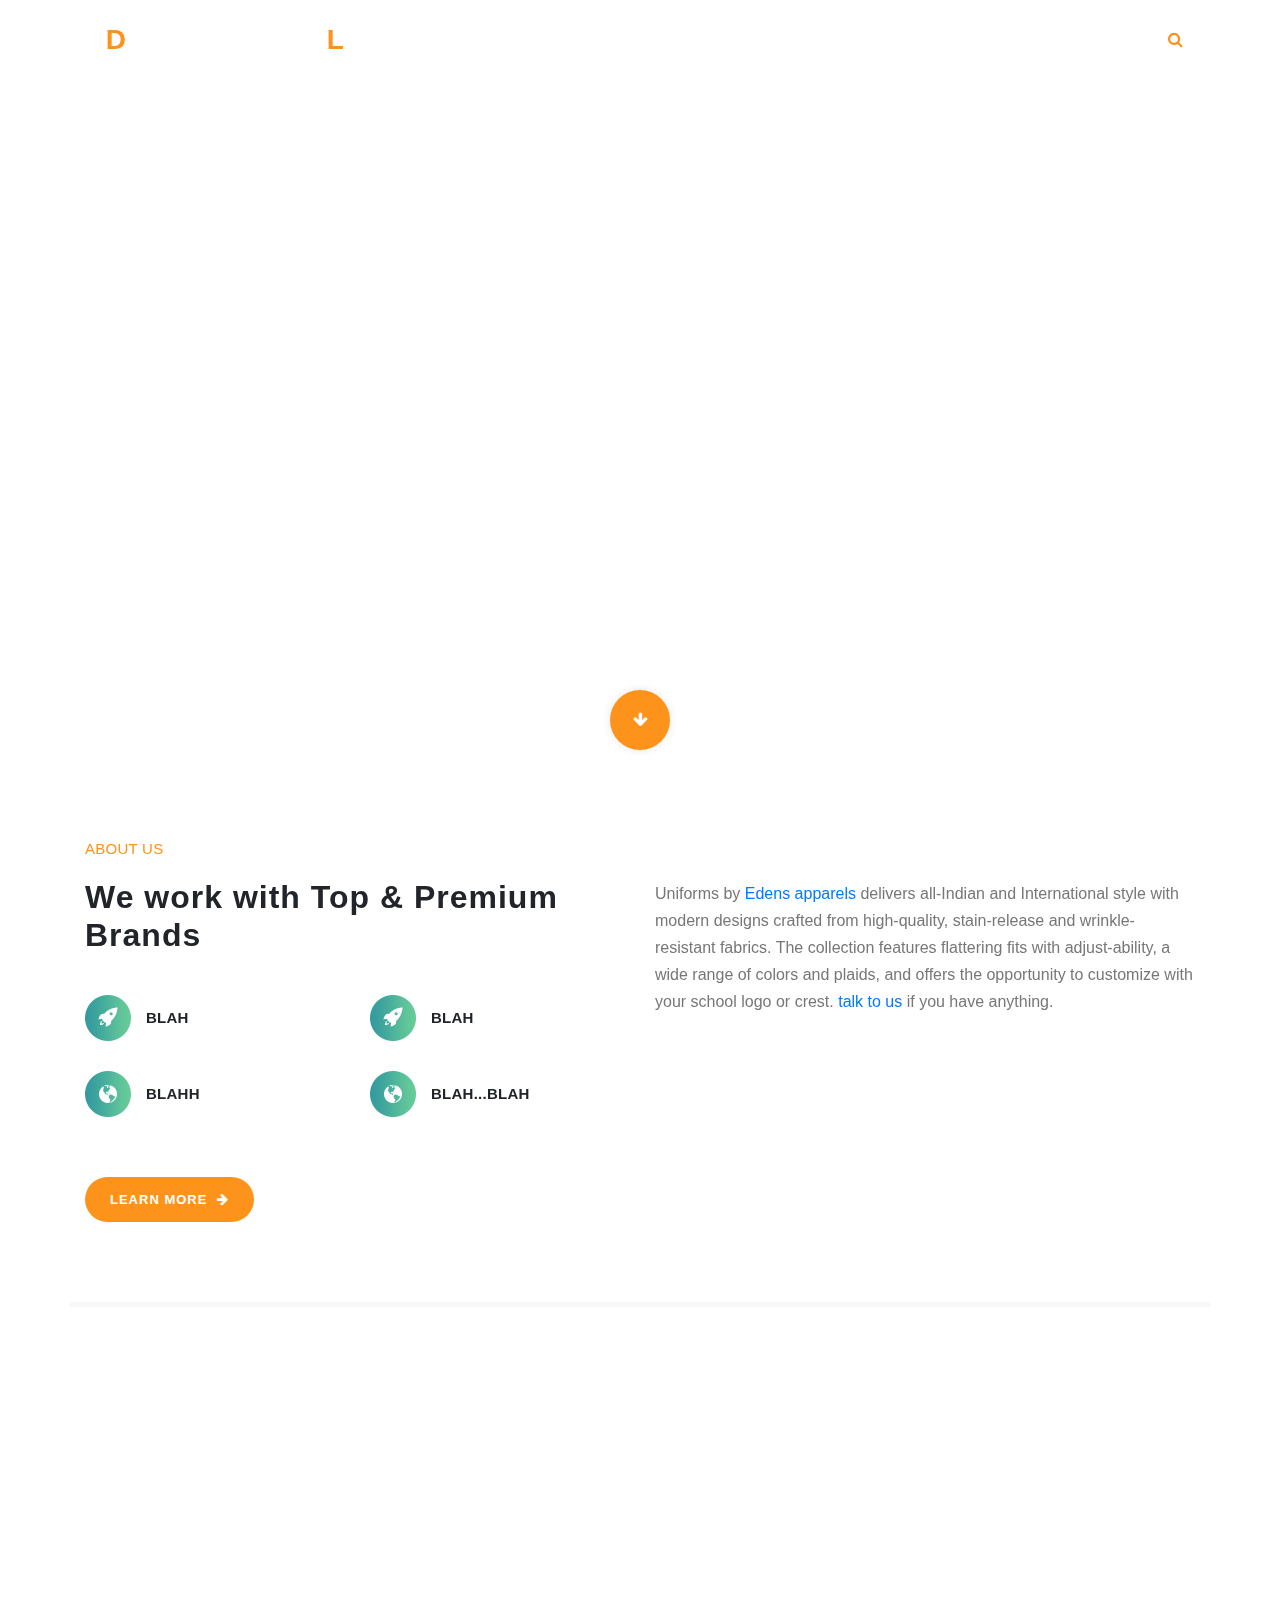
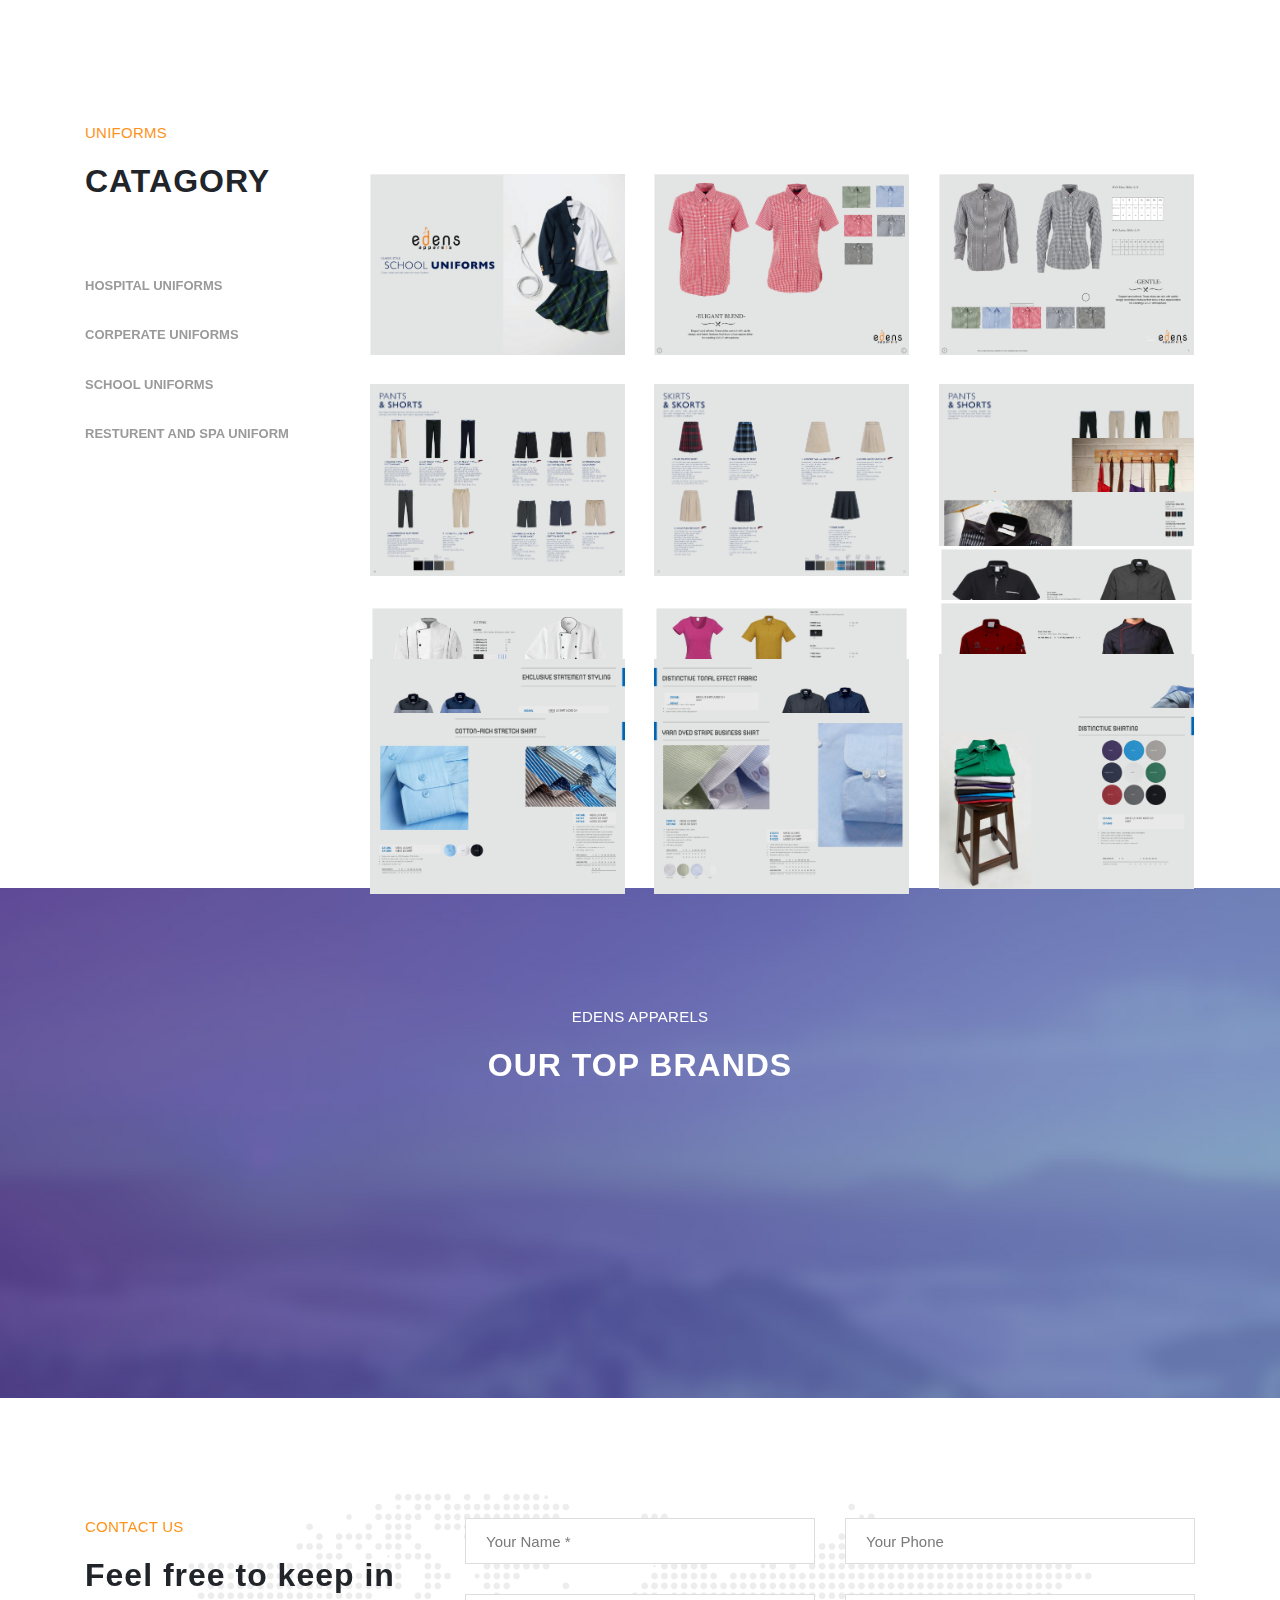
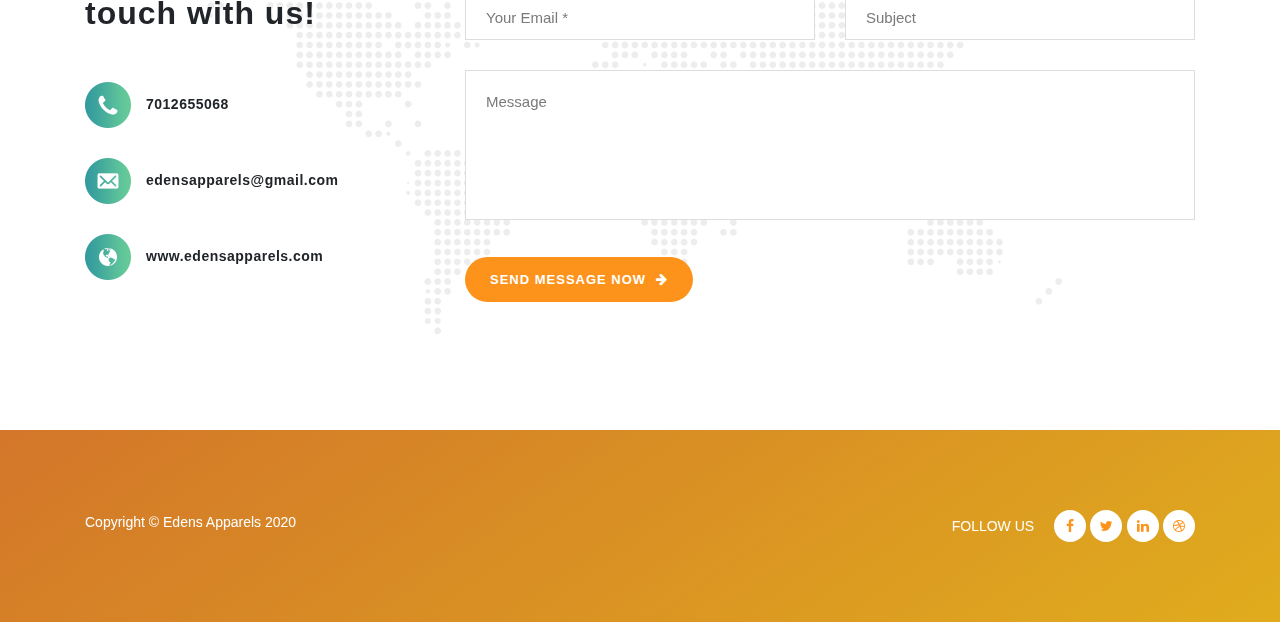
==== commit 0d7db52c: "header test" ====
--- a/index.html
+++ b/index.html
@@ -34,7 +34,7 @@
     <!-- ***** Preloader Start ***** -->
     <div id="preloader">
         <div class="jumper">
-            <div></div>
+            <div> welcome to edens</div>
             <div></div>
             <div></div>
         </div>
@@ -96,25 +96,10 @@
     </div>
 
     <!-- ***** Main Banner Area Start ***** -->
-    <div class="main-banner header-text" id="top">
-        <div class="Modern-Slider">
-            <!-- Item -->
-            <div class="item">
-                <div class="img-fill">
-                    <div class="embed-responsive embed-responsive-16by9">
-                        <video class="embed-responsive-item" src="intro.mp4" muted autoplay loop></video>
-                    </div>
-                    <div class="text-content">
-                        <h3>Edens Apparels</h3>
-                        <h5>HOUSE OF UNIFORMS</h5>
-                        <a href="#about" class="main-stroked-button">ABOUT US</a>
-                        <a href="#projects" class="main-filled-button col-12">UNIFORMS</a>
-                    </div>
-                </div>
-            </div>
-
-        </div>
+    <div class="embed-responsive embed-responsive-16by9">
+        <video class="embed-responsive-item" src="intro.mp4" autoplay muted loop ></video>
     </div>
+   
     <div class="scroll-down scroll-to-section"><a href="#about"><i class="fa fa-arrow-down"></i></a></div>
     <!-- ***** Main Banner Area End ***** -->
 
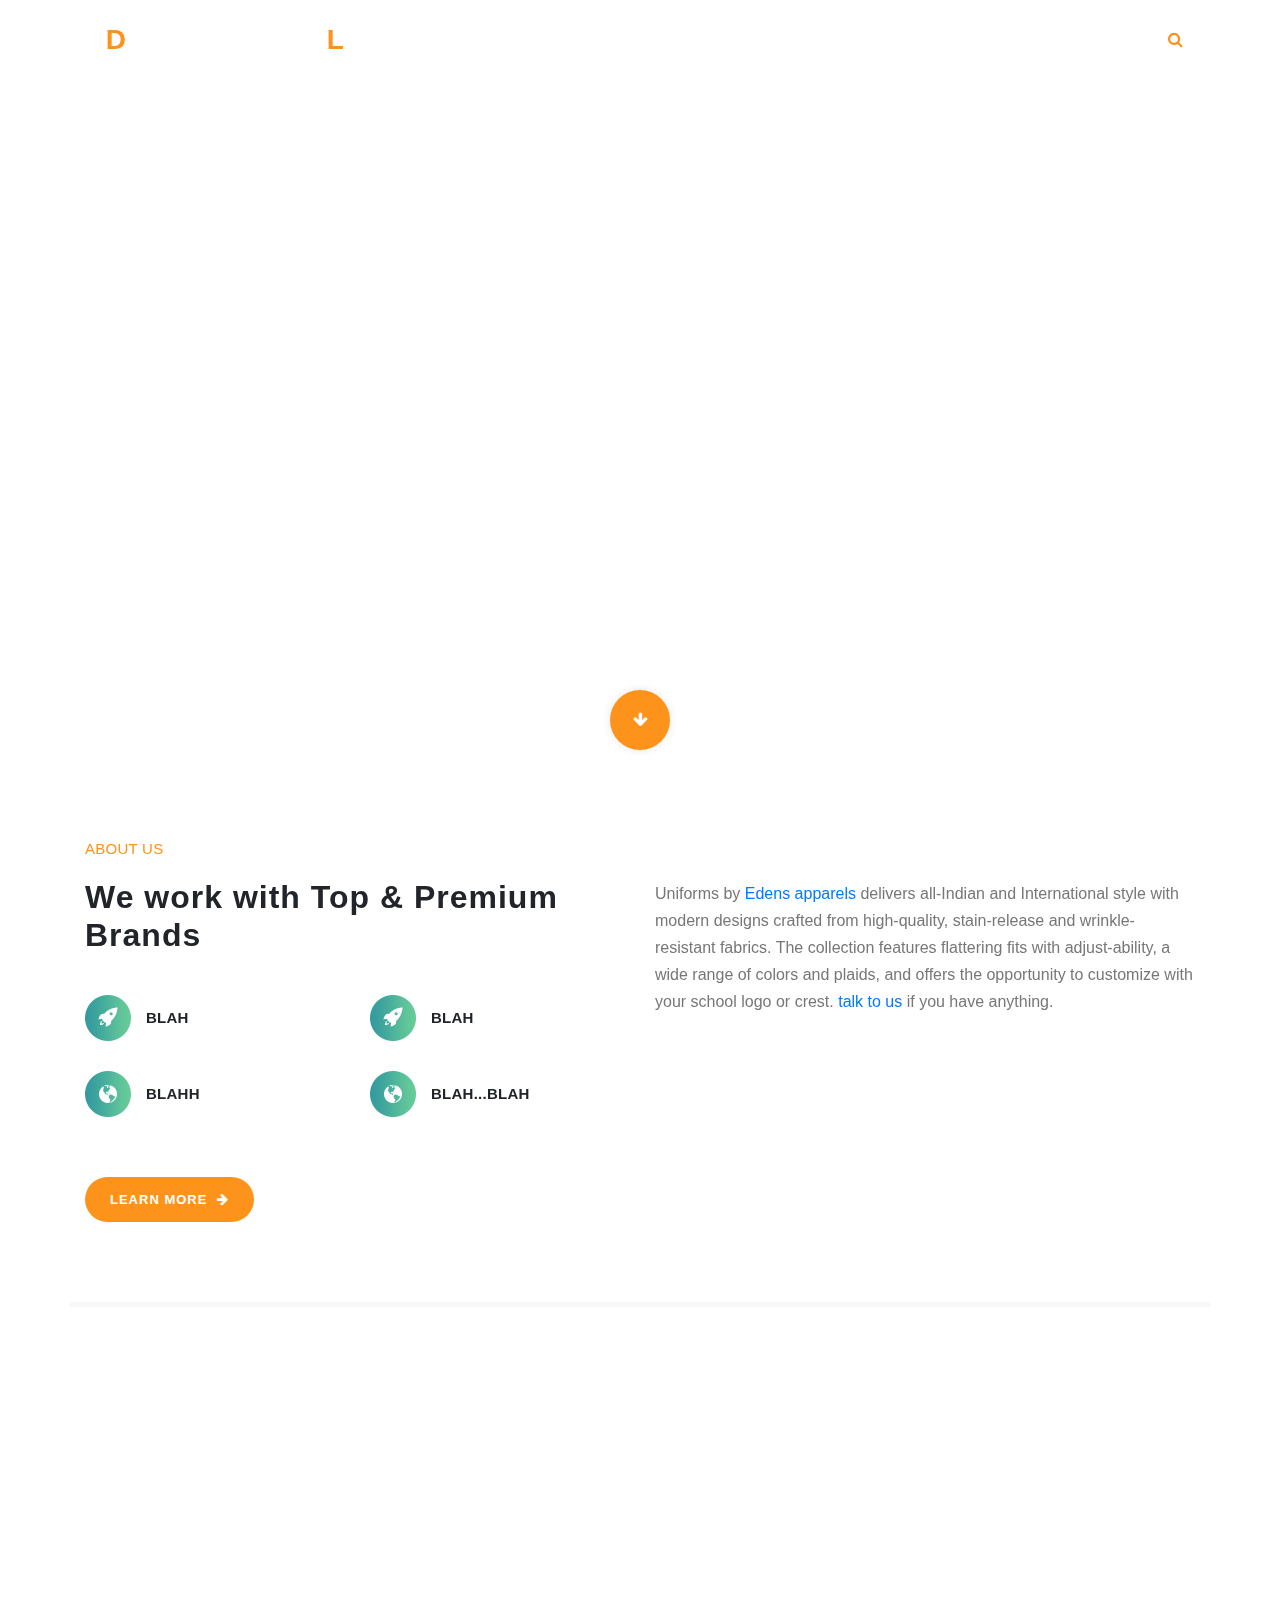
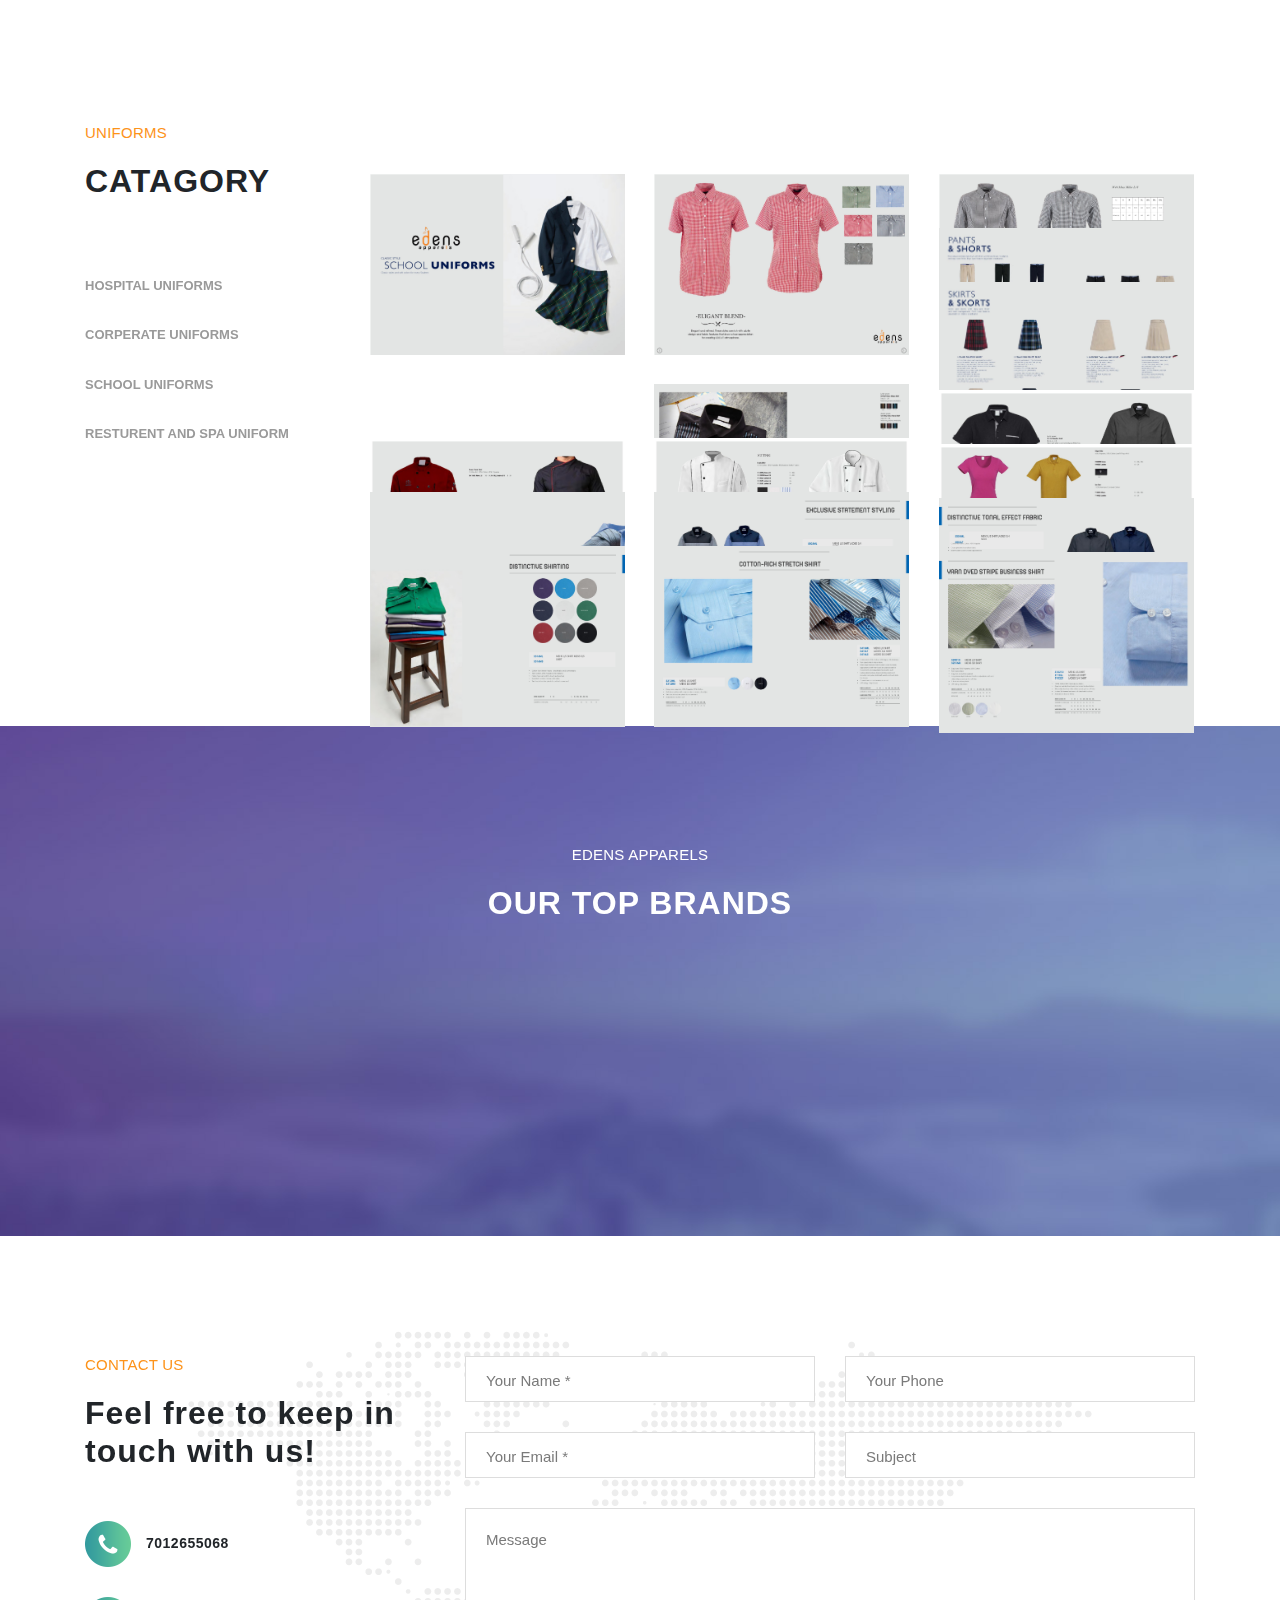
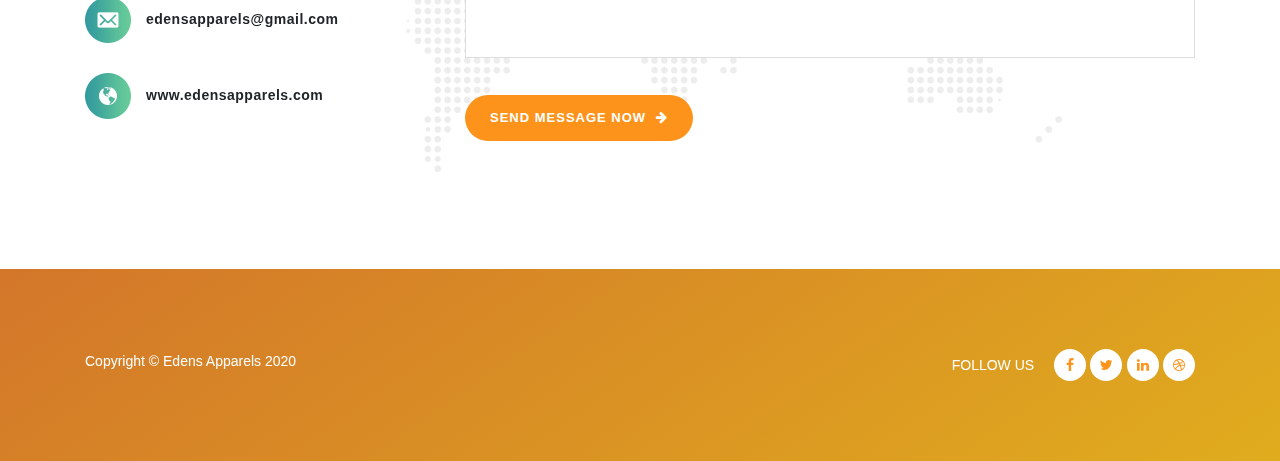
==== commit 2fb7ebe5: "header test 2" ====
--- a/index.html
+++ b/index.html
@@ -34,9 +34,9 @@
     <!-- ***** Preloader Start ***** -->
     <div id="preloader">
         <div class="jumper">
-            <div> welcome to edens</div>
-            <div></div>
-            <div></div>
+            <div>EDENS</div>
+            <div>apparels</div>
+            <div>adoor</div>
         </div>
     </div>
     <!-- ***** Preloader End ***** -->
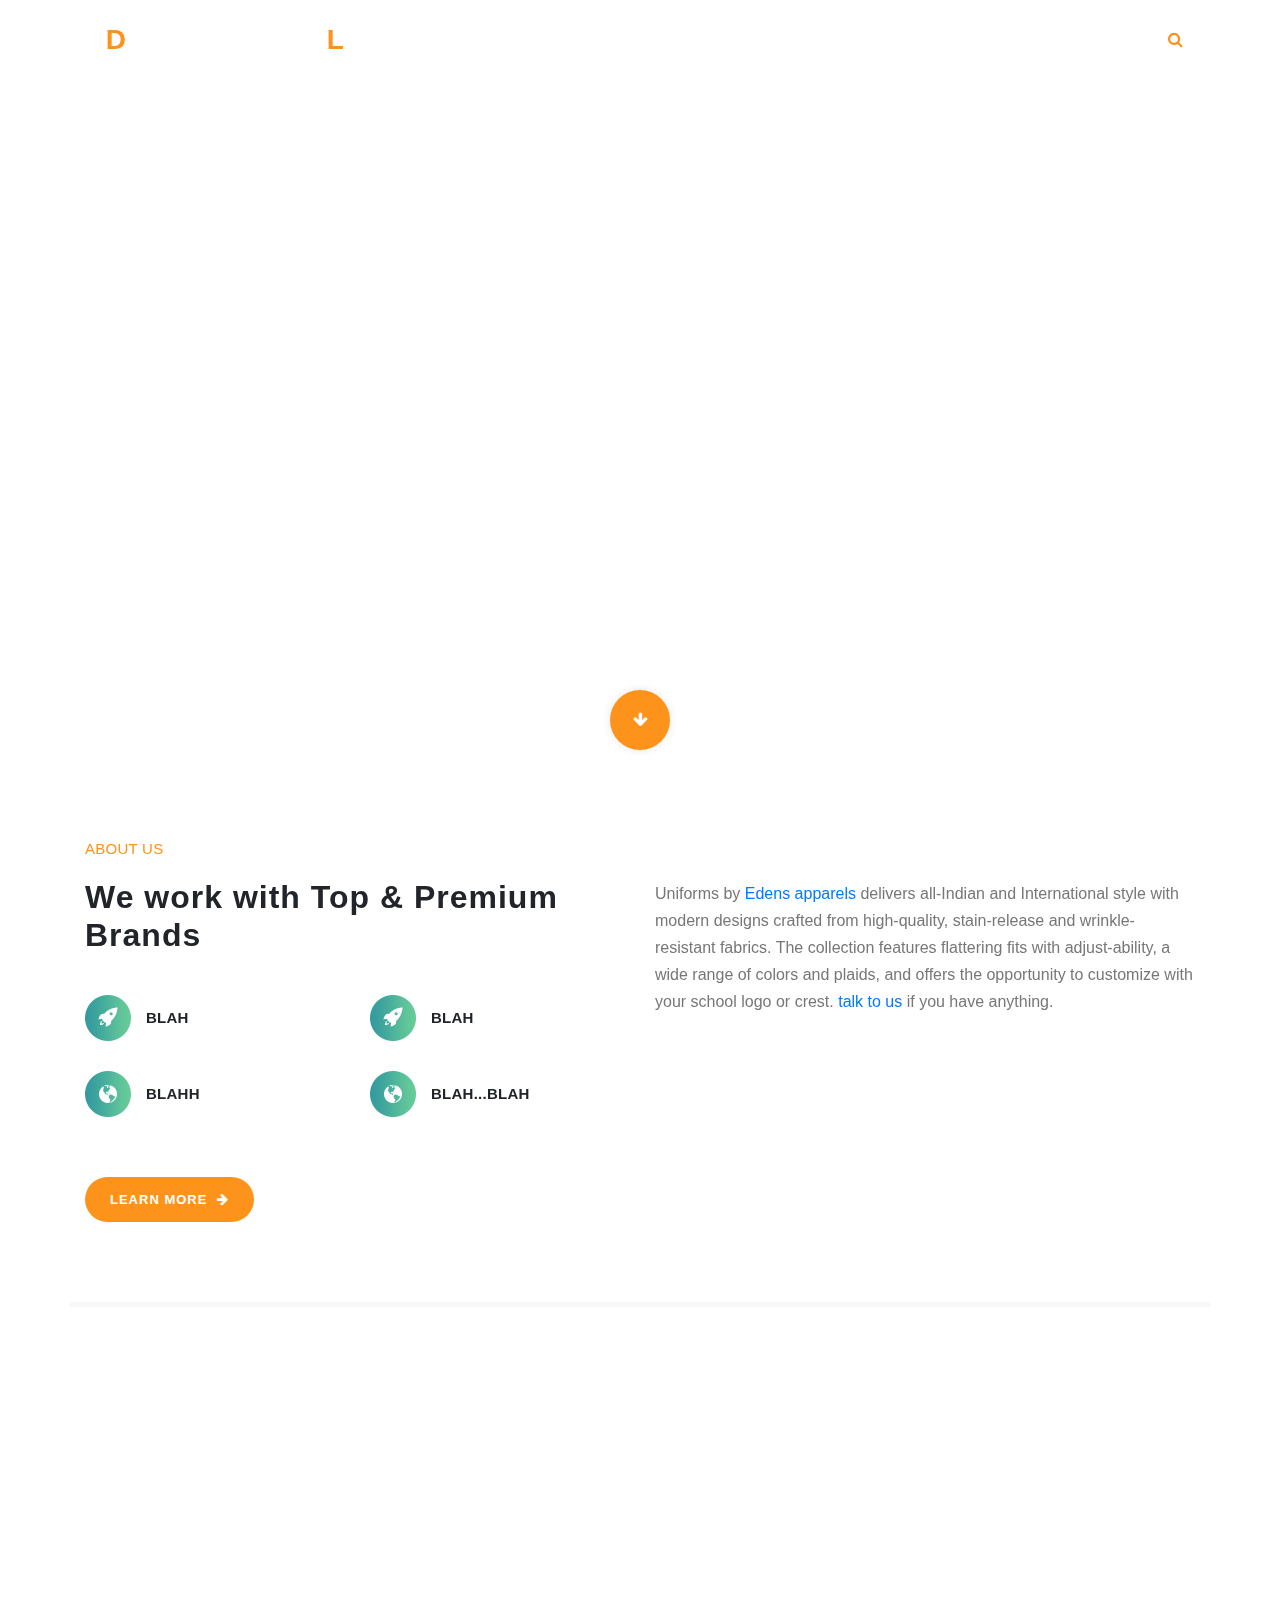
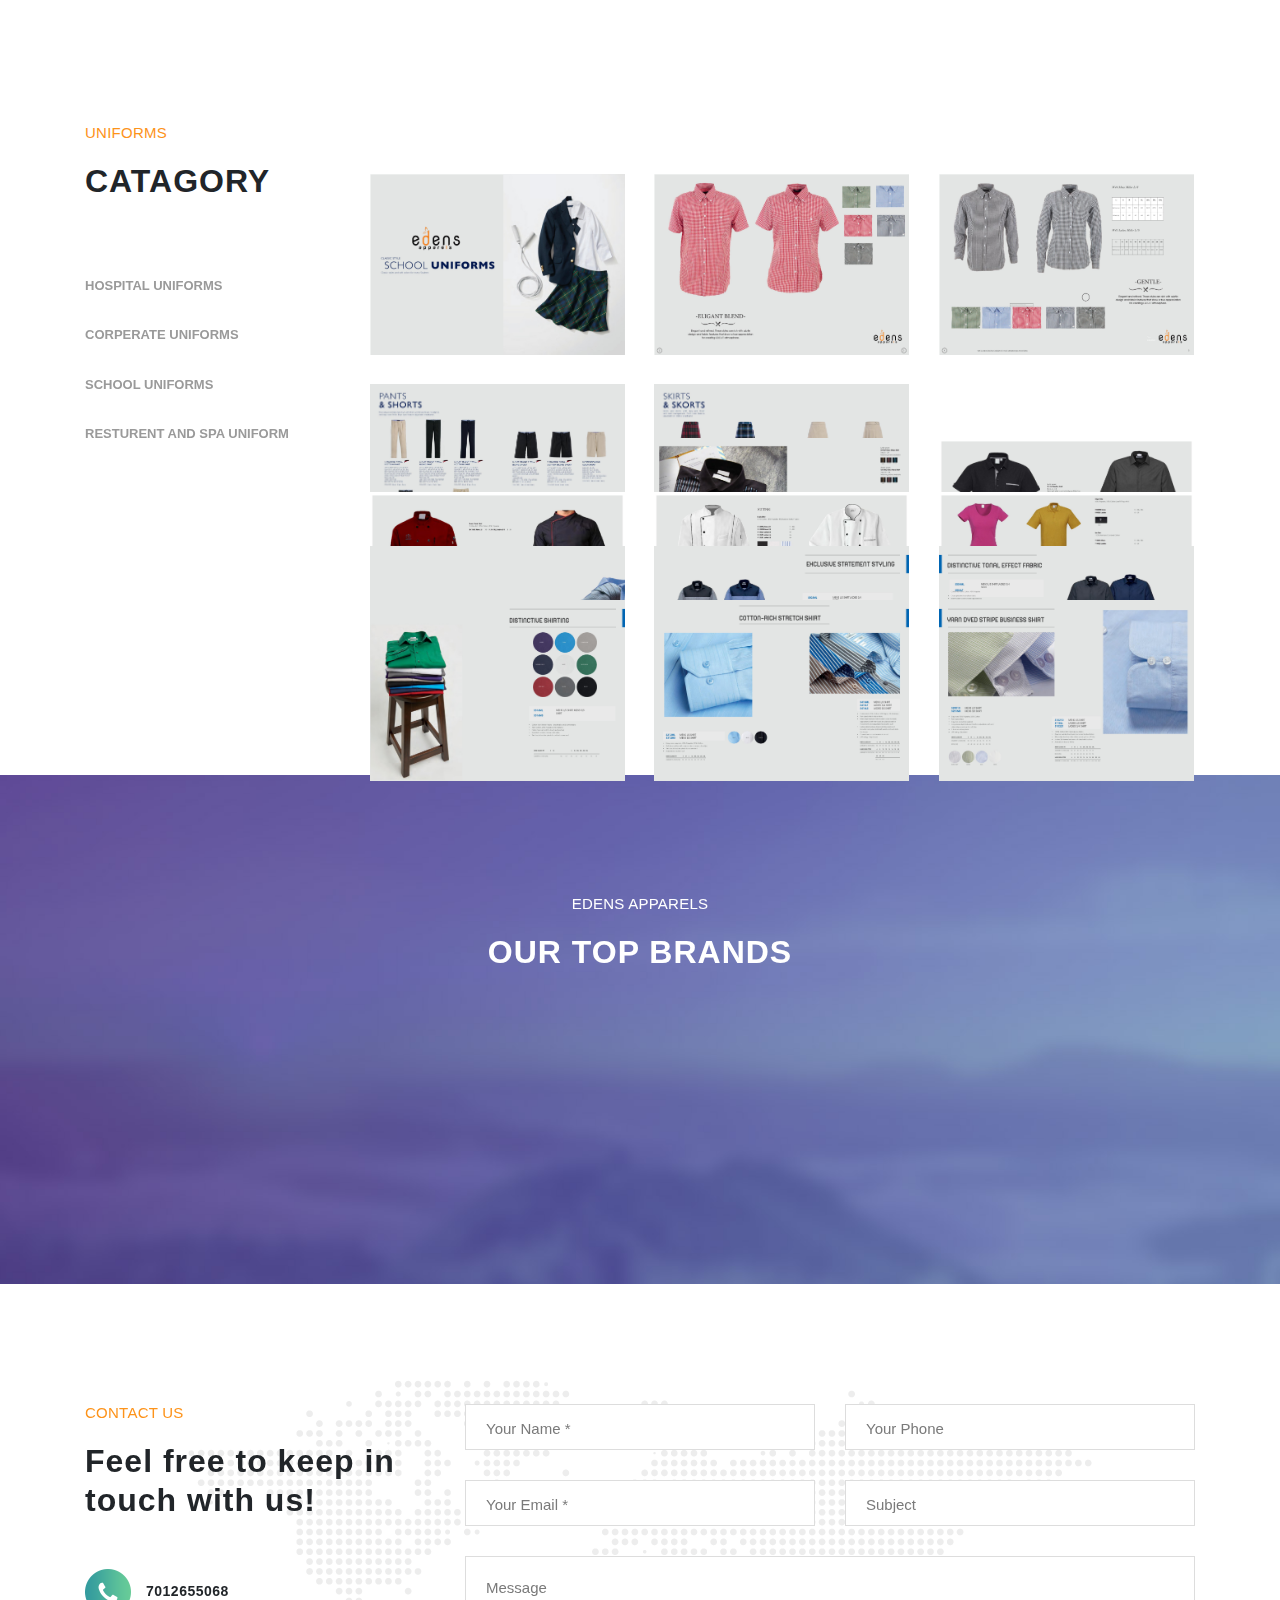
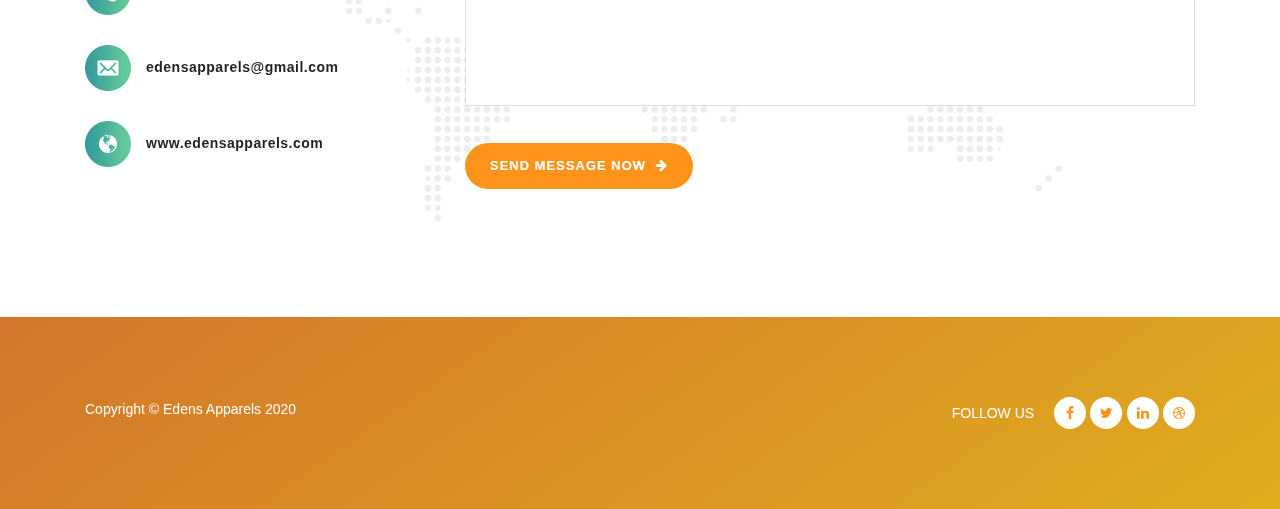
==== commit d90b7159: "header with bst" ====
--- a/index.html
+++ b/index.html
@@ -14,7 +14,7 @@
 
 
     <!-- Additional CSS Files -->
-    <link rel="stylesheet" type="text/css" href="assets/css/bootstrap.min.css">
+    <link rel="stylesheet" href="https://stackpath.bootstrapcdn.com/bootstrap/4.5.2/css/bootstrap.min.css" integrity="sha384-JcKb8q3iqJ61gNV9KGb8thSsNjpSL0n8PARn9HuZOnIxN0hoP+VmmDGMN5t9UJ0Z" crossorigin="anonymous">
 
     <link rel="stylesheet" type="text/css" href="assets/css/font-awesome.css">
 
@@ -31,15 +31,7 @@
 
 
 <body>
-    <!-- ***** Preloader Start ***** -->
-    <div id="preloader">
-        <div class="jumper">
-            <div>EDENS</div>
-            <div>apparels</div>
-            <div>adoor</div>
-        </div>
-    </div>
-    <!-- ***** Preloader End ***** -->
+    
 
 
     <!-- ***** Header Area Start ***** -->
@@ -643,12 +635,9 @@
 
 
     <!-- jQuery -->
-    <script src="assets/js/jquery-2.1.0.min.js"></script>
-
-    <!-- Bootstrap -->
-    <script src="assets/js/popper.js"></script>
-    <script src="assets/js/bootstrap.min.js"></script>
-
+    <script src="https://code.jquery.com/jquery-3.5.1.slim.min.js" integrity="sha384-DfXdz2htPH0lsSSs5nCTpuj/zy4C+OGpamoFVy38MVBnE+IbbVYUew+OrCXaRkfj" crossorigin="anonymous"></script>
+<script src="https://cdn.jsdelivr.net/npm/popper.js@1.16.1/dist/umd/popper.min.js" integrity="sha384-9/reFTGAW83EW2RDu2S0VKaIzap3H66lZH81PoYlFhbGU+6BZp6G7niu735Sk7lN" crossorigin="anonymous"></script>
+<script src="https://stackpath.bootstrapcdn.com/bootstrap/4.5.2/js/bootstrap.min.js" integrity="sha384-B4gt1jrGC7Jh4AgTPSdUtOBvfO8shuf57BaghqFfPlYxofvL8/KUEfYiJOMMV+rV" crossorigin="anonymous"></script>
     <!-- Plugins -->
     <script src="assets/js/owl-carousel.js"></script>
     <script src="assets/js/scrollreveal.min.js"></script>
